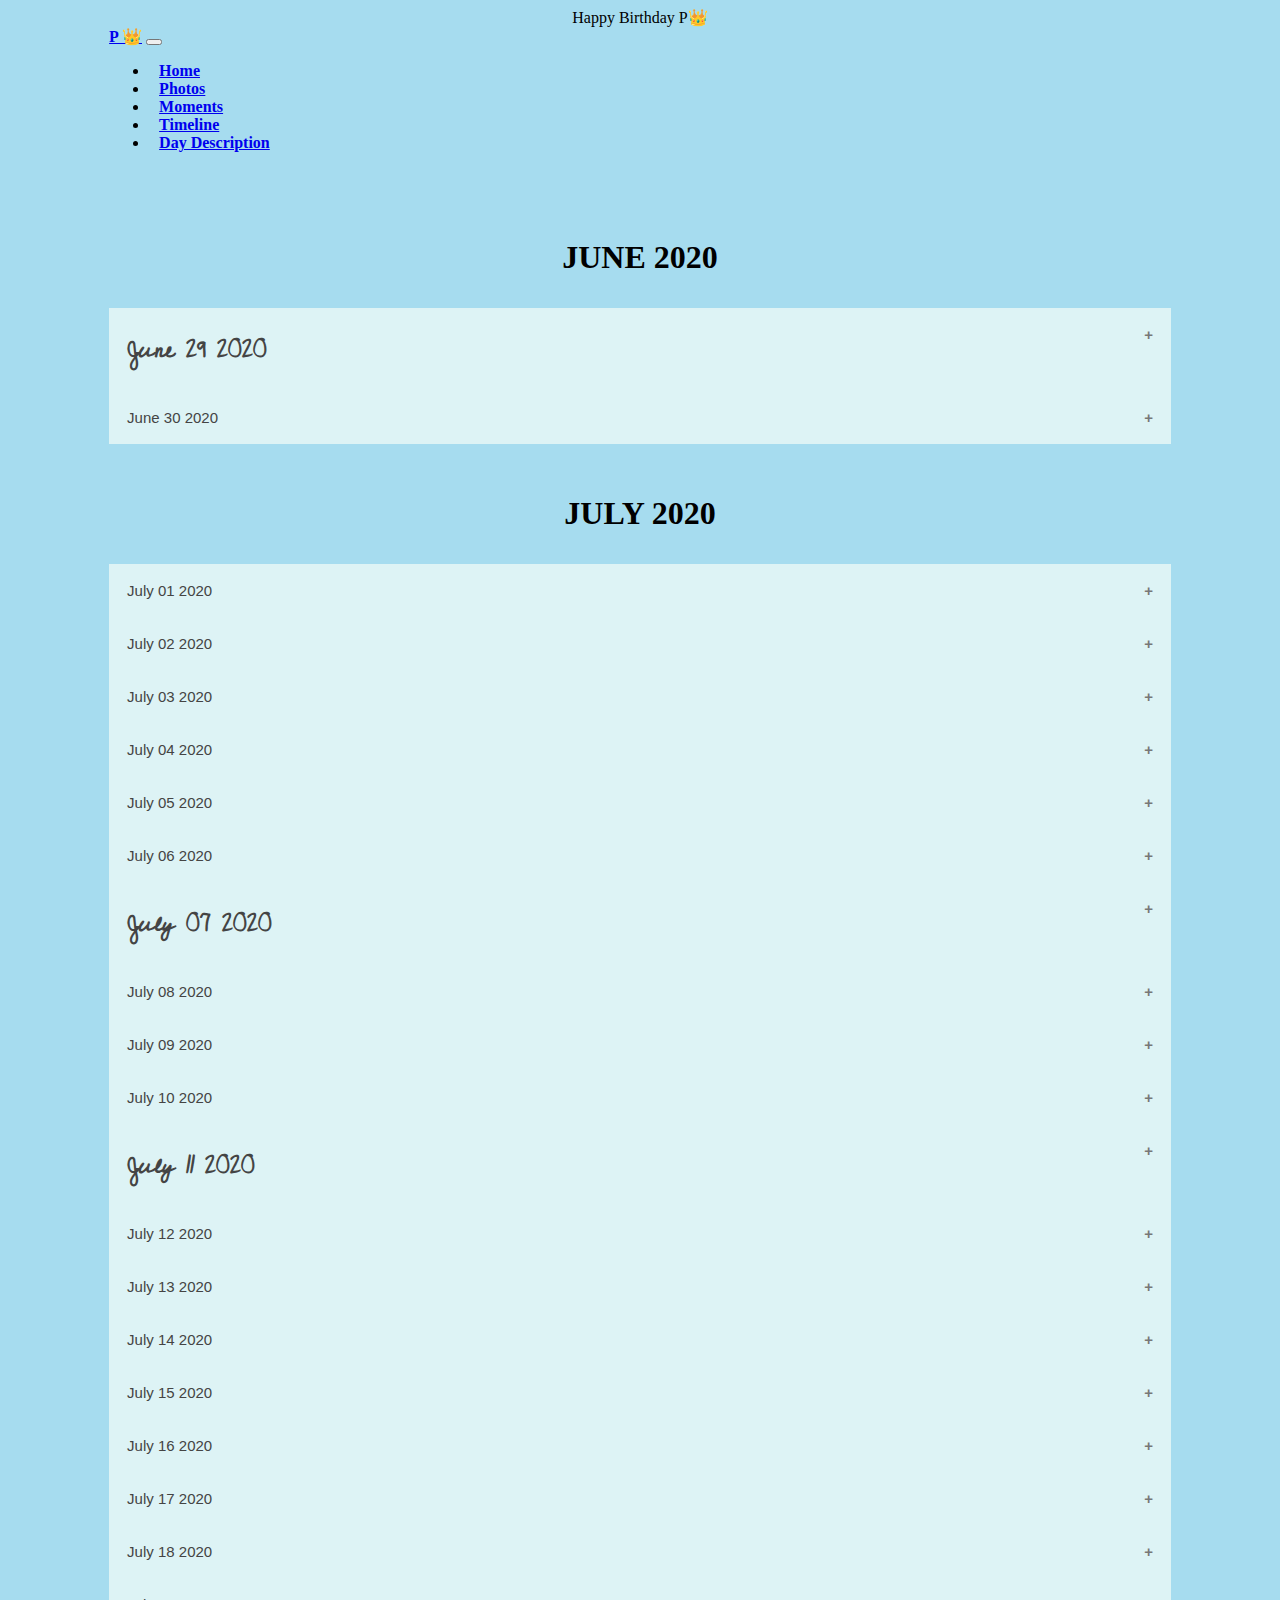
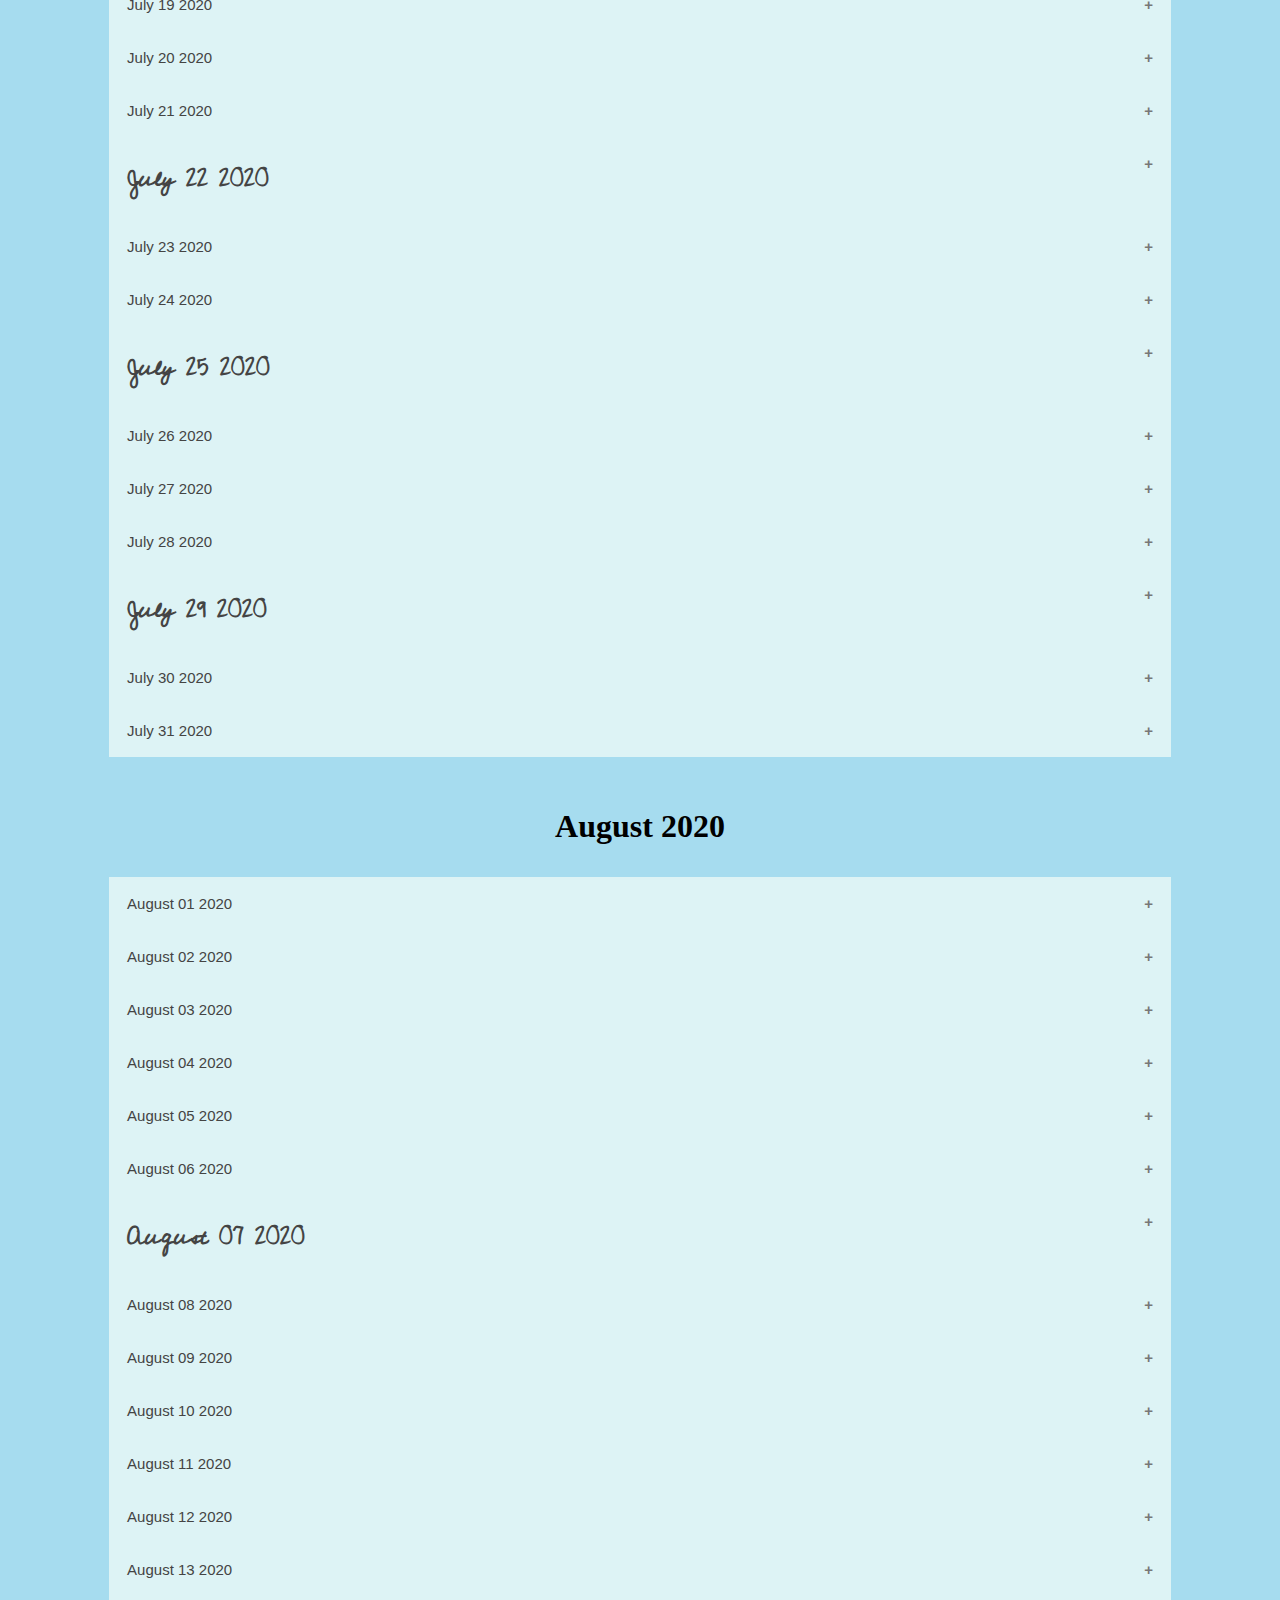
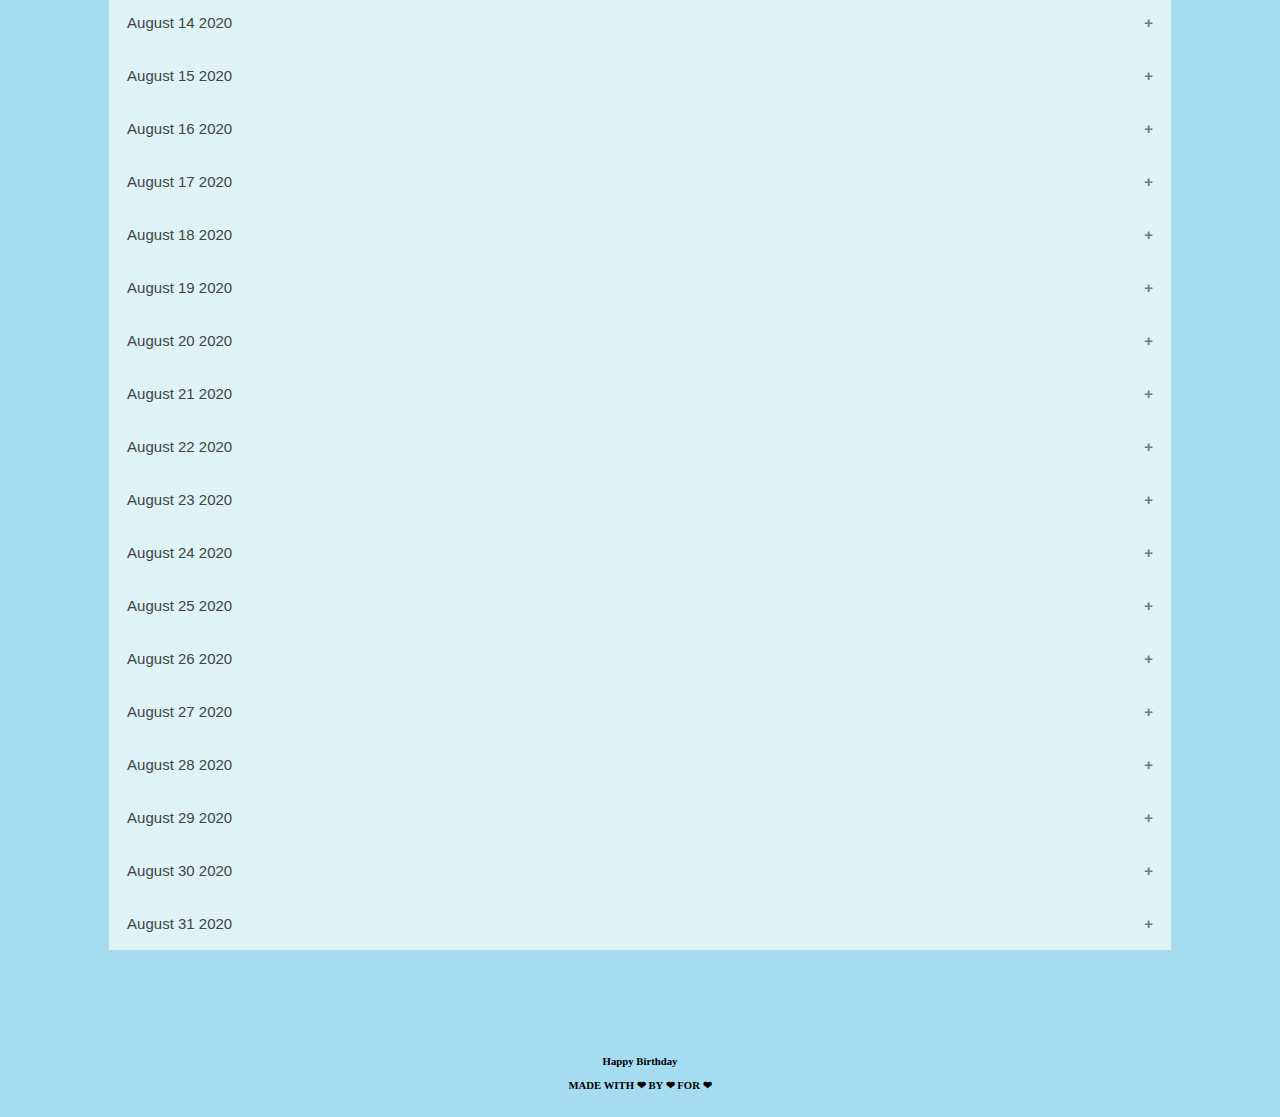
==== daydescription.html @ 0adb75db "v 1.0.8" ====
<!DOCTYPE html>
<html>
<head>
<meta name="viewport" content="width=device-width, initial-scale=1">
<title>Day Description</title>
<!-- ICON -->
<link rel="icon" href="icon.png">
<!-- BOOTSTRAP -->
<link rel="stylesheet" href="https://stackpath.bootstrapcdn.com/bootstrap/4.5.0/css/bootstrap.min.css" integrity="sha384-9aIt2nRpC12Uk9gS9baDl411NQApFmC26EwAOH8WgZl5MYYxFfc+NcPb1dKGj7Sk" crossorigin="anonymous">
<link rel="stylesheet" href="css/stylesfordaydescription.css">
<!-- FONTS -->
<link href="https://fonts.googleapis.com/css2?family=Cedarville+Cursive&display=swap" rel="stylesheet">  
</head>
<body>
  <section id="main">

    <!-- HAPPY BIRTHDAY ALERT MESSAGE -->
    <div class="alert alert-danger" role="alert">
      Happy Birthday P👑
    </div>

    <div class="container-fluid">
      <!-- NAV BAR -->
      <nav class="navbar navbar-expand-lg navbar-light">
        <a class="navbar-brand" href="index.html#slideshowgalleryofimages">P 👑</a>
        <button class="navbar-toggler" type="button" data-toggle="collapse" data-target="#navbarSupportedContent" aria-controls="navbarSupportedContent" aria-expanded="false" aria-label="Toggle navigation">
          <span class="navbar-toggler-icon"></span>
        </button>

        <div class="collapse navbar-collapse" id="navbarSupportedContent">
          <ul class="navbar-nav ml-auto">
            <li class="nav-item">
              <a class="nav-link" href="index.html">Home</a>
            </li>
            <li class="nav-item">
              <a class="nav-link" href="photos.html">Photos</a>
            </li>
            <li class="nav-item">
              <a class="nav-link" href="moments.html">Moments</a>
            </li>
            <li class="nav-item">
              <a class="nav-link" href="timeline.html">Timeline</a>
            </li>
            <li class="nav-item">
              <a class="nav-link" href="daydescription.html">Day Description</a>
            </li>
          </ul>
        </div>
      </nav>
      <h1>JUNE 2020</h1>
      <button class="accordion"><span class="importantdates">June 29 2020</span></button>
<div class="panel">
  <p><span class="nametitle">PRASIDHI:</span>S choose me, finally🙈 we kissed for the first time, real kiss.
I gave him my first hickey and he gave me my first🙈😘</p>
  <p><span class="nametitle">SARANSH:</span>So finally I had my decision😅, I chose P👑 over anything. Nothing from this day is more prior than her happiness💕. The look in her eyes when I said that I'm choosing her😍. She is so amazing, I love her so much😘, She asked for a love bite, I gave her and she gave me my first hickey too🙈.</p>
</div>

<button class="accordion">June 30 2020</button>
<div class="panel">
  <p>S asked me to call his mom dad, as mom dad🙈😘🙈 spoke to each other almost the entire day🙈 super happy but a bit confused😘</p>
</div>
<h1>JULY 2020</h1>

<button class="accordion">July 01 2020</button>
<div class="panel">
  <p>We did vc while him showering for the first time🙈 he was looking so irrestible, we decided to shower together🙈😘
He called my papa as “your dad and scary:(“ </p>
</div>

<button class="accordion">July 02 2020</button>
<div class="panel">
  <p>Finally, met s after 2 long days😓 kissed, hugged, cuddled, went to dominos🙈 fed each other🙈😘 decided to go to oyo in the next meeting. He was following anvesha’s relatives, unfollowed them for me🙈</p>
</div>

<button class="accordion">July 03 2020</button>
<div class="panel">
  <p>Hence proved that we can’t stay a day without meeting each other. Met S🙈 he touched me there for the first time😋 Gave me my 4th hickey. Had issues again, but not giving up at all. I really dont know what to do. I love him🙈❤️</p>
</div>

<button class="accordion">July 04 2020</button>
<div class="panel">
  <p>Can’t do a day without seeing S’s smile🙈 Met him today also🌸 4 Hours, those 4 hours felt like years to me, when I could not speak to him! But, S knows how to calm me down🙈 We kissed🙈 Touched him there for the first time🤤 Met Gudia di💖</p>
</div>

<button class="accordion">July 05 2020</button>
<div class="panel">
  <p>I don’t even feel the need to mention the amount of love and care S shows towards me🙈 We met today also😘 Kissed him 10 times in a row🌸 Got access to his snapchat today :(. I love him💖</p>
</div>

<button class="accordion">July 06 2020</button>
<div class="panel">
  <p>Finally, going to oyo tomorrow🙈 My first oyo with him and his somewhere near 100😂 created S’s insta photography page🙈 Mixed feelings.  😓</p>
</div>

<button class="accordion"><span class="importantdates">July 07 2020</span></button>
<div class="panel">
  <p><span class="nametitle">PRASIDHI:</span>Really don’t know from where to begin, Went to oyo, my first time to oyo, with S. I came 6 fucking times. I can still feel his finger’s sensations over there🙈 We kissed, we cuddled, we almost had sex, we showered together, we laughed, we watched phineas and ferb, we listened to rap, we ate pizza. I don’t think there is anything we are left to do with🙈 Those moments when he held me in his arms, when his fingers were in there, when his tounge was teasing me, when he was sucking, god! I guess I had the best bed experience today. I had all of my firsts with S🙈infact, I gave him a blowjob, which I thought I won’t give it to anyone🙈. Iam so going to miss S when I’ll eat, when I’ll lie down, when I’ll shower😭 The best part about the entire day was, when it rained, and we smoked together🤤 Every moment, every kiss, every cuddle. God, I love him so so so so so much. I wish he feels the same. I wish he never stops loving me. I wish he never leaves me. I wish we have the best memories with each other🙈 We had a very difficult conversation tooo, which still is leaving me breathless. It kills me to remember the one conversation.</p>
  <P><span class="nametitle">SARANSH:</span>Ummmm. 😐
Okay. 😐
Hello guchi muchi puchi poo poo.😂
So it all started when I woke up today with the thought of spending at least 6 hours with her today🥰. That thought while waking up was the starting of the best feelings I was going to have today. We met, I guided her to the hotel, we checked in, we went to the room and boom, there was it the first best kiss we had👄. we kissed so hard and so passionately, her lipstick was all over my face💋. Came back after going home for 5 minutes, and FUCK we started kissing so passionately again🙈. Made snaps, cuddled with clothes on, she unbuttoned me, we started having an amazing kiss and one thing led to another then another and there we were without clothes in a blanket in a chilled room in each other's arm in a hotel😍🙈. I touched her everywhere LIKE EVERYWHERE🙈🤭, I gave her so many love bites, all over her boobs and she gave me hickeys too, a lot of hickeys. I know it was not the first time I've been in bed with someone, but yes this was my FUCKING BEST BED EXPERIENCE EVER🤯. We made love, almost had sex but yeah we controlled thanks to her🤗. There was nothing which we were left to do, we hugged, we kissed, we removed each other clothes, we pushed each other in bed, we showered, we ate, we discussed things, we laughed, we smoked, we saw the rain, we watched phineas and ferb, we listened to muhfaad and krishna, there is like nothing left in my life anymore that I've not done today with her💕, now I'm going to miss her while I do anything😭. I made her laugh, I made her laugh so hard and that feeling of making my princess laugh that was the best I could imagine ever❤️🤩. She came 6 times🙈🤭. She is so great with making those expressions, those moaning voices and when she called my name in between of doing that, FUCK🤐. I had the best blowjob of my life ever, fuck she is so great with everything.🤷🏻‍♂️
P👑 still doubts me😔, I think it's just my love that is lacking somewhere, maybe my love is not enough for her.🥺
I felt bad for just one thing, she paid for everything. She paid for the hotel charges and for the food also, that felt so bad, I'll repay her.😭
THE BEST FUCKING DAY OF MY LIFE.</P>
</div>

<button class="accordion">July 08 2020</button>
<div class="panel">
  <p>Told chahak about me and S today🙈 She also asked me to trust him and give it a shot♥️Met my love today also. Can’t do a second without him✨</p>
</div>

<button class="accordion">July 09 2020</button>
<div class="panel">
  <p>Umm, yes we didn’t meet today😅, we had our first sexting today🙈. He called me jaan for the first time today. We had our first video call shower today🙈 I was so nervous, and he was so comforting😘 Met chahak and showed her the website😋 Fought with sejal😓</p>
</div>

<button class="accordion">July 10 2020</button>
<div class="panel">
  <p>S came to see me,gave me an orgasm in car🙈 got me a barbie phone😋 I did something really bad, super upset about it. But, S loves me a lot and I love him a lot, we will fight through it! Told harshi about S and showed her the website😓</p>
</div>

<button class="accordion"><span class="importantdates">July 11 2020</span></button>
<div class="panel">
  <p><span class="nametitle">PRASIDHI:</span>I have no words, idk where to begin with. Iam speechless and stunned. We met today, me and s🙈 I was super mad at him when we met. We went to malt for coffee, and guess what ? 😂 our coffee date turned into an orgasm date😂🙈 yes we made out in public, yes he gave me an orgasm in malt♥️ I so crave for his fingers rn. I so crave for his touch rn♥️our first ever make out in public🙈♥️ then, when I was dropping S at his place, mom asked me to come in. And In that moment, I got butterflies, i was nervous yet excited. S asked me to come in🙈 I went in, I met S’s aunty, went up🙈 met mom♥️ S’s mom, my mom😘 We sat and we talked and talked and talked. S made so many snaps🙈🙈🙈♥️ Mom made milk rose for me, I felt so good🤤 Then when I said I should leave, she stopped me, she said that wait for a while and that’s when I felt home, I felt wanted. I felt as if iam not a guest here😘 Then papa came, he was, like from what I felt, a bit happy to see me there🙈 I again asked to leave, because S wanted me to leave, and mom again asked me to stay and meet papa🙈♥️papa went, bathed and got ready and came out to meet, fully and beautifully dressed🙈 I was playing sequence with mom, and I wanted her to win so me and mom cheated🙈 papa came and we were getting late so couldn’t play sequence with him. Me and papa spoke about GST. 🤤 
The best part of the entire meet when mom said that she is my mom too 🙈♥️ no one has ever said this to me. No one has ever made me feel so special. No one has</p>
  <p><span class="nametitle">SARANSH:</span>One of the biggest days of my life🤯. No words and emotions are enough to express how the day was😍. One thing I'm sure about is that this was one of the best days of my and P's👑 life. Dammmmm I'm falling in love with her day by day, she's so amazing, and one thing now I'm 10000000% sure about is that her happiness is everything that matters to me.🌍
    So today,</p>
  <p>💟P👑 getting super angry ☑</p>
  <p>💟Made out in a cafe ☑</p>
  <p>💟Making her meet our parents ☑</p>
<p>She came to pick me up from my home, she was super angry with me🤬, my fault, I accept🥺. She was super serious while talking to me but what do I do, I can't stop smiling or laughing when I'm around her🙈, she was so irresistible, she didn't allow me to touch her but as I'm super cute I was touching her again and again🙈😍.
As we are so super great🌶️ we discussed it out and went to have a coffee🥤, saw Malt on the way, and just went there to have a tasty coffee ☕, amazing smoke🚬, and a decent conversation🥰 but ended up with a super amazing snap coffee👻☕, deadly orgasm😈, cigarettes after orgasm🚬 and blushing faces🙈.
P👑 just says one line "I want an orgasm rn" and the next minute my fingers are inside her always🙈. We made out in public🙈, one of my fantasy to make out in a public restroom ☑, We went in the washroom and then there we were my fingers inside her and my dick in her mouth🙈. When we were finished doing it the expressions on her face were deadly😳.
  We went back and this was the first time we talked about our kids 🙈
We had soda from my favorite soda shop, went to Bhai Bhai, laughed a lot.
She was dropping me back to my house, mumma was standing in the balcony, I asked her to come out of the car and say Hi to mom🙂, mumma asked her to come upstairs, she said no but I don't know what happened to me, what did I feel, I asked her to come upstairs😚. She agreed. I was taking her, she met chachi, Ashu di smiled, and she waved Hi to Avi. And there was the moment two favorite people of my life❤️, they met each other. P sat with my mom, talked a lot I was super crazy🤯. Mumma went in kitchen to make milkrose for all of us, I showed her my room at that time, took her to my room and kissed her there😘, my first kiss with her In my room.
Showed her the washroom, and kissed her there also👨‍❤️‍💋‍👨, She came out and we again started talking, I was so happy at that moment, I saw my two favorites talking to each other🙈❤️, Mumma was laughing, P 👑 was happy made so many snaps, I was waiting for papa to come so that P👑 can meet papa too. Mumma herself called that she is P's mumma too. We started to play a game of sequence, I wanted her to win so I gave her a double eyed jack but she cheated and made mumma win🙈, God Iloveher💋. Papa came, papa was so happy to see her and the smile on P's face seeing dad was so super amazing I wish I captured that😣. Papa was dressing up to meet her, he came out and we all sat together. Me, mumma, papa, P👑 basically my family was there, I so felt like home🏘️.
Papa and P👑 talked about GST and I see my dad and his daughter-in-law discussing about things🙈.
Everyone at my home liked P👑, and at last as everything that matters to me is also checked today, MAKING P👑 HAPPY ☑</p>
</div>

<button class="accordion">July 12 2020</button>
<div class="panel">
  <p>Today’s evening was super unexpected. Was at bhua’s place for stay, saloni called, met her. Madhav asked to pick him up from pink square, and I decided to make S meet saloni and madhav🙈 We met, S me saloni and madhav🙈 It was so amazing🙈🙈 S was making snaps, and that made me feel so good🙈 S said I love you ,kissed me and held my hand infront of them🤤 I love him so so so so much♥ S met my family member for the first time today🙈♥️</p>
</div>

<button class="accordion">July 13 2020</button>
<div class="panel">
  <p>Okay, so a day without meeting S, definitely a weird day. We fought in the morning and sorted thing out till afternoon😂🙈 Did our 3rd sexting today😅 Went to office. Confused, Angry, Upset, super super mixed feelings😓</p>
</div>

<button class="accordion">July 14 2020</button>
<div class="panel">
  <p>Yet another day of not meeting S. didn’t know that it will be this difficult! Maybe it’s my overthinking or my insecurity that is taking over me and me and S are having arguments almost daily. I so wish these arguements stop, not even a single day has been there where we haven’t argued. I hope S isn’t having any thoughts because of these arguments. I don’t want to loose him. I don’t want to do anything stupid and make him leave me. I don’t want him to give up, guess he is already doing it. 😭</p>
</div>

<button class="accordion">July 15 2020</button>
<div class="panel">
  <p>Trying to get okay with the fact of not meeting S. 3 days and the only face I have seen of his is on vc🥺 I miss his touch🥺 I miss him so much😐We finally got the red heart🙈 I finally got my red heart back with my love♥️ I love S so so so much💫 He is never giving up on me🥺</p>
</div>

<button class="accordion">July 16 2020</button>
<div class="panel">
  <p>4th day without meeting S,  guess it’s going pretty well ? 
This week has made me realise one thing that LDR is not going to be easy. A lot, and ALOT of compromises and efforts would be required. A lot of Paitence. But🙈💖 all of it is worth it. It’s for me and S. I love him and he loves me🌸  We are never giving up. Never leaving💋</p>
</div>

<button class="accordion">July 17 2020</button>
<div class="panel">
  <p>Not a single arguement since morning, S has been super attentive towards me the entire day😋❤️S spoke to papa about us🙈 And their conversation😍Have a green signal from him. Iam so happy Papa likes me💫Was super duper super excited to meet S tomorrow. Daydreaming of what’s gonna happen when we meet tomorrow😋And then, suddenly me and S aren’t meeting tomorrow. He is helpless, iam helpless. Guess it’s destiny playing its role🥺 Another week of not meeting S😭 Just the thought makes me upset. Don’t know how this is gonna affect my behaviour🤦🏻‍♀️</p>
</div>

<button class="accordion">July 18 2020</button>
<div class="panel">
  <p>After waiting for 5 long days, I finally met S🙈 I can’t even explain the feeling I had when I saw S. The smile on his face, the feel of his touch. Holding S’s hands, hugging S💕 Fuck, I can’t even explain how I felt. I got S 19 days to go present♥️ S loved it😋We went to malt and he gave me my second orgasm there🙈 First one was in the car❤️ Iam so so so so happy that we met, though it was for a short while, but we mer💕 I love him so so so much♥️ My heart My life My S💕</p>
</div>

<button class="accordion">July 19 2020</button>
<div class="panel">
  <p>Met S again🙈 No orgasms, but only cuddles and kisses💕 I guess meeting him 2 days straight has given me the power to survive yet another week without meeting My Love🤤We did VC while showering today😋I love S♥️</p>
</div>

<button class="accordion">July 20 2020</button>
<div class="panel">
  <p>Monday, Met S today again😍 Completely unexpected meeting😅S told me he is upset and I just wanted to comfort him and so I went to see him🙈 S gave me an orgasm in car😋  No matter how much we try, nothing can compare to the comfort we give each other♥️</p>
</div>

<button class="accordion">July 21 2020</button>
<div class="panel">
  <p>It’s been exactly 23 days since me and S has been together💕and exactly 4 months and 3 days since I have known S💫It doesnt even feel that I have known him just for 4 months. Iam so so so happy, me and S are having literally very less or no arguments🙈 Hard times are actually followed by good times💕S has been making profit in trading and that is making more than happy💕😋The message he wrote for me last night was super amazing♥️ I really dont know how I will be able to repay him💕</p>
</div>

<button class="accordion"><span class="importantdates">July 22 2020</span></button>
<div class="panel">
  <p><span class="nametitle">PRASIDHI:</span>One of the best and worst day of my life🥺 My parents and S’s parents met each other😋 I so wanted them to meet but not like this😔S met with an accident and when S called and said, i was so so so scared. When I saw S,I was so relieved that nothing major has happened💫S came to my house for the first time🙈 S’s parents met my mom🙈 The conversations, all that my mom said, S’s parents said🙈 Everything was super cute and super amazing, I felt so so so good. But iam upset too, S is in pain and iam not with him to comfort him🥺I don’t know when iam going to see my S again🥺</p>
  <p><span class="nametitle">SARANSH:</span>It was 4 PM and we agreed to meet👩‍❤️‍👨, I told her I'll be there. I was there to see her after days okay not days 🤭, she was wearing suit, she looked pretty😍. We dedicated songs to each other, I dedicated "You and I" she dedicated "PerfectTwo", we looked in each other's eyes🙈 listening to the songs and holding hands🙌, which is inexplicable. We hugged🤗, we kissed😘, we cuddled🥰. We were returning back I said see you super super super super super soon", she replied, "bol toh aise raha hai jaise shaam ko hi vaapis milega"🤩 and her words came true. I met her again after 20 mins in the worst way possible😣. I met with an accident, a bad accident, the worst I had ever😰. Called her, she came just in 5 mins😬. The expression that worried face of her, I wish nothing ever happens again so she looks that worried again😔. She helped me to stand up, she held my hand in public and took me to the hospital🏥. Mumma was also coming with the driver behind her, we reached the hospital "Shah Hospital" and that was the first time I met mumma🙈. She came to me asked me "beta kaise ho". We went in I never saw my P worried so much and wish I never see her again like this😳. While the nurse was dressing my wounds she was moving here and there for me🥺, My mom called and she talked to her, she comforted her and that was the first time my mom and her mom talked to each other💕. Papa called, again P talked to him. The nurse was dressing my wound P came and pulled down my T-shirt and said "Only I have the right to see you without clothes no-one else"😍🙈. P held my hand in front of mumma and took me to the car, it was decided that we are going to P's house. For the first time, I was going to P's house, my house which was my dream but not like this😞. We went in. That feeling of being seated in her car and moving in her house. She held my hand in her house and helped me in walking to her door, Raghav opened the door. For the first time, I saw her house, my house 🏠. She took me to the room helped me lying on the bed, Raghav came we talked, and finally, Gudia Di came. Me, P, Mumma, Raghav and Gudia di, we all were there😍. Mumma got Haldi vaala doodh for me. We had so much fun. There was a moment when it was just me, P and Gudia Di in the room, we laughed a lot😁. It was a dream come true. my parents reached, they came in P brought them in. FUCK❤️🥰, my family, her family everyone was together. They were talking. both of my mumma cried, Gudia di cried, papa cried, P controlled her tears, thank god👐. It was Me, Papa, Mumma, Avi, P, Gudia Di and Mummy in the room just papa was missing☹️. P took snaps. I wish could have stayed there for more time. Then we were going back and that time mumma said this "Jaise twinkle hai mere liye vaise hi ye bhi bacha hi hai hamara"🙈😍🙈. I just realized that me and P are moving ahead, we are taking steps further in our life. And it's not just us destiny is helping us, universe is helping us❤️. We both are so happy, our families are happy, I wish it stays this way only. 🦚

I love P more than anything💕 and all she has done for me I'll never be able to repay her for that😔. One of the worst day and best day, but let's see good in everything OUR FAMILIES MET❤️, WE ARE TOGETHER❤️ AND MOVING FORWARD❤️.</p>
</div>

<button class="accordion">July 23 2020</button>
<div class="panel">
  <p>Super weird day😓 My office  schedule is killing and iam unable to give time to more important things💕 Iam not with S to comfort him when he needs me the most rn🥺I was not there with gudia di when she needed me the most🥺It is becoming difficult for me😓I love S so much, and the thought of losing him kills me🤭But I know that me and S are super strong and we are sticking to each other💕 I will now try to balance everything and will make time for the people I love♥️ I wish S never leave’s me💫 My love My life My S♥️</p>
</div>

<button class="accordion">July 24 2020</button>
<div class="panel">
  <p>Normal day😅Could have met S for an entire day but My S is too smart😂 Went on dinner with gudia di and jiju, missed S🥺 Me and S had super deep conversations today💕Felt good while talking🤤S wrote a super amazing DD for 22nd july🙈💕🙈 I love S❤️💋</p>
</div>

<button class="accordion"><span class="importantdates">July 25 2020</span></button>
<div class="panel">
  <p><span class="nametitle">PRASIDHI:</span>I met S after his accident today, even though S told me that he could walk and he was in less pain as compared, but I could savour the relief only I saw S with my own eyes. I was sick worried and after seeing him I felt somuch better🙈 We went to smoke for a while as we couldn’t go to home at that point of time😋Finally, we went to his place and I met mom dad for the second time😍 Till last night I was worried how things would be at his place or how would mom dad take me coming to his place😓 But it was all so so so so good💕It actually seemed as if mom dad are accepting me as S’s friend. Iam fine with being accepted as S’s friend, what matters is acceptance😋The only topic we 3 had in common was S and S’s leg pulling, and that is what we were doing🌈But I crossed a bit of line and I know that was wrong🥺I shouldn’t have done it🥺I was just trying to get more comfortable with mom and dad, but it turned out to be bad for S🤭Iam feeling so bad, cannnot even explain😓I really wish s forgives me 🥺 I wanted to kiss S in his room, but we couldn’t even though he was giving me surprise presses🙈🙈 I felt so turned on everytime he touched me😋It was so difficult to keep a straight face everytime S pretended you lick over there🙈 and S’s line”vapas tere sath nanga hona hai” Fuck that line🤤 I so cant wait to get in bed with him again😋😋I was about to leave and dad proposed to have dinner and I felt so so so so good💋 Mom made aloo parantha for us and I swear, i dont remember having such yummy food last💕 And then me and S had dinner together for the first time🤤It was our FIRST💕 S fed me with his hands and I fed him with mine. We kissed each other twice or thrice but with all precations🙈My favourite moment for the day was having dinner with S🤤 Fuck I felt so so so good💕💕 Iam feeling bad about what I did. I didn’t want to upset S even for a second and I did something super selfish. Just because I wanted to get comf with dad, I created a problem for S🥺🥺 I HOPE S FORGIVES ME🥺 I dont want this to come between me and s🥺 I feel as if my repeated stupidities would drift S apart from me🥺When I was leaving for home, papa asked me to drive safely and that’s when I felt home💕 That’s when I felt like family💕 I have met everyone in S’s family and now I want S to meet my entire family as soon as possible🤤We smoked and I dropped S back to home🙈 S removed the remaining of his dressings today😓 It kills me to know that iam not with him when I should be with him. It kills me to know that iam unable to comfort him🥺 I love S so so so so so much. I don’t want anything to get between me and S🥺 
My love my life my s💕</p>
  <p><span class="nametitle">SARANSH:</span>So finally🤩 I met P after my accident, I was very much worried about the thought that how am I going to meet her because my parents won't allow me to go outside😟. So there is a better way, the best way, to make her come to my house😍. I was really scared of how things will turn out between me, P mom and dad. I told P day before yesterday to come and be there at my place for 1-1:30 hours because after that it would be awkward☹️. She came but somethings happened at my house because of which I had to go downstairs and go out with her😅. We smoked as always and talked for a while. P was taking care of me like a mom🤭. We kissed also as usual💏. She gave me 12 days to go surprise, it was chips, nachos, kurkure, and chocolate🤤. It was around 6:30 I called Mumma to ask that can I bring Prasidhi, she said YESSS😍🥰. I and P were going to my house, our house. She is coming to the house for the second time, I was worried and happy also. I was worried would it be awkward for all of us to just sit around with silence around us and I was happy with the fact that she's coming to her own house again🙈🏘️. She came to the house, she met Chachi and we went upstairs. We were planning to go to the terrace but couldn't😕🥺. Mumma and avi came, we all sat together and talked about me, basically, they were doing my leg-pulling🤦. Mumma went in the kitchen to get snacks and ghevar, and meanwhile, I was teasing P by showing her my dick🤭. I was doing naughty actions to tease P. Dad came in a while and then we all were together🥳. Me, P, Mumma my family, her family. We all were talking, P said some things, I didn't like them, I think she crossed her limits☹️. I wish she never does that again ever or at least see where are we before doing such things😭. She was leaving as she was getting late but then papa proposed the idea to stay and have dinner😍. She talked to mumma (her mumma) and she agreed to have dinner. Chacha came and she met chacha then😚. Papa said to chacha that my friend is here let's go downstairs It was me, P and mumma upstairs, mumma was in kitchen and P was talking on call moving here and there, while she was in my room I followed her and pressed her boobs there🍑🙈. When she came to the kitchen I squeezed her ass🙈🍑 in front of mumma. There was a moment when P and mumma were standing in the kitchen and I just loved that moment. I made so many snaps of all the moments👻. Mumma served us dinner and we had it, mumma was cooking and meanwhile I kissed her💋 in between. We fed each other with our hands. THAT WAS P's FIRST DINNER AT MY HOUSE. I LOVED IT❤️. It was late and she had to leave. She talked to mumma for a while and she was going I came to drop her downstairs, she said bye to papa, chacha, chachi, ashu di and avi. We went for a cigarette🚬 and I've never seen her this much happy. That look on her face, that happiness, that smile, I LOVE THAT. 
I wish I keep P happy for the entire life, I wish she never leaves me, I wish I never do something stupid to lose a gem like her.💎🖤</p>
</div>

<button class="accordion">July 26 2020</button>
<div class="panel">
  <p>Highlight of the day is that I met Ashu di and and avi🙈 I was missing S 🥺I so so so wish that I could meet him🥺We 3 had such amazing conversation🤤Ashu di told me about her bf😅I gave S a 10days to go surprise🙈 I wish i was physically present there to see S’s reaction😌Even thought his reaction was not how I thought it would be, but I just want him to be happy💕 I love S alot💕</p>
</div>

<button class="accordion">July 27 2020</button>
<div class="panel">
  <p>Iam super duper excited for giving S his surprises🙈 They are not anything major but I so so so wish that S likes them😋Had a troublesome day today, S was also not feeling good🥺 But me and S are stronger than this and we both will fight all the situations that come our way💕 S told prachi di about me 🙈♥️I love you S. you are my love ♥️</p>
</div>

<button class="accordion">July 28 2020</button>
<div class="panel">
  <p>Exactly a month before, on this date, I was in a condition which I can’t put into words and today Iam again in a condition which I can’t explain in words🙈The reason why Iam so happy today Is My SARANSH. My love. Iam so so so happy today. Tomorrow we will complete a month together💕I have never felt this way. I have never felt so sure about my future. I never say this to S but iam more than sure about him and me💟 Missed S a little extra today💕 When I told chahak that we don’t meet much now did hit me🤐 But it’s okay, we will be together forever 💖</p>
</div>

<button class="accordion"><span class="importantdates">July 29 2020</span></button>
<div class="panel">
  <p><span class="nametitle">PRASIDHI:</span>I really have no idea from where to begin🙈29/07/20. I fucking can never forget this day. Today was hysterical. Today was amazing. Today was incredible. 3 Major things happened today😋 It’s my and S’s 1 month anniv. S met harshi for the first time. S gave me the best, like THE BEST ORGASM🤤 We decided to meet at socialite, even though S is super cautious about public places, we couldn’t keep our hands off each other🙈 We clicked so many pictures there. Me and S has hookah together for the first time today. Exactly a month back, I was about to loose S and today, we both can’t even think of A millisecond without each other🙈 We met harshi and then found a spot to makeout🤤 I swear, iam blessed to finally have found a spot where we both can makeout without being disturbed🙈 We started by kissing, even though I prepared myself that no orgasm today, but when S touches me, Iam UNABLE to control myself. And the moment when his tounge went there, fuck fuck fuck. That moment when his tounge was there. Shit🤤🤤🤤🤤🤤 I swear I felt as if iam in heaven. S has no idea what his tounge does to me🤭and after me being satisfied, I started sucking S’s dick🍆 Shit it was huge, fuck it was tasty🤤 I can still feel his taste in my mouth🤤 I gave him a deep throat and that, that made him super super super satisfied😋 Iam so happy that iam able to make S feel good with me🤤 And he finally came, he had an orgasm in car. He had an orgasm because of my BJ and HJ.🤤 We smoked. I wanted one more but S denied. I said that I would come over you and kiss you, and when I did that🤤 Fuck🍆 I could feel his ercetion. I could feel his huge dick rubbing me. And in that moment, I wanted to have sex with S💕 He then gave me an orgasm and I gave him one more. Fuck, we both came twice, and that too in a break of max 10 miniutes😋 We kissed and smoked again💋Today was superb. Today was something I can never feel again or experience again🤤 Iam so so so so in love with S, iam so blessed to have S in my life💕 Iam so happy that he is with me💕 I hope he loves me the same, I hope he feels the same💕 I love you S. be mine always🤤</p>
  <p><span class="nametitle">SARANSH:</span>29/07/2020 🙈
I and P completed one month together❤️. Many people around P including P were in doubt that would I stick with her for even a week🤔 and here we are completing and celebrating our one month together and many more to come yet😎. So today it was an amazing day. The highlight of the day was the best orgasms ever until now🙈🍑. We didn't have sex but still what we had today was so so so so amazing that it can't be explained🙈. So we finally decided to have Hookah finally💨. We met at socialite, it was tough reaching there but we had to meet☹️, it was a must and thank god we met because we had the best orgasms🤤. We met at socialite, we ordered a Hookah her favorite "Rasna-Royal Gold". We also ordered a coffee and nachos. We talked👫, we did some PDA💏, we teased each other🙈, we clicked so many photos📸 and made so many snaps👻. It was raining there and that was so beautiful🌧️. We were leaving and clicked so many photographs there, we kissed in the lift and clicked photos in there also📸. She was dropping me home but as always we can't get enough of each other and are always willing to stay more with each other🤭. We were on our way to my home, and on the way, we were crossing P's bhua's house, she asked me "Do you want to meet Harshi ?", I thought I was ready but I was shit scared to meet her as I'm always. Harshi came and three of us smoked🚬. Harshi's boyfriend came to pick her up, I and P were looking for a spot to kiss each other we were roaming here and there and finally reached a place, a super amazing place with no houses around and a perfect place for makeout💋🙈. We parked our car and started to kiss each other, and as always our kiss ended up in an orgasm🤤. But this time this orgasm was very different, it was the best orgasm I ever had and the best P ever had. I gave her an orgasm👌👈💦 and I was so turned on that I needed an orgasm at that point🍌💦. I pulled down my pants and asked her to give me a BJ🍆. FUCK, she knows very well how to satisfy me🙈🤤, she started giving me deep throat🍆. FUCK. The best feeling I ever had, she was giving me a super amazing BJ with deep throat and also a HJ at last, I ejaculated at last in the car itself on tissues🍆✊💦. She said she wants to come over me, she came over me we started making out again, She was rubbing her vagina on my dick, she was super turned on. I wish I could fuck her🤤. She went back to her seat but we were not done yet, we repeated all of this and gave each other one more orgasm. FUCK, THOSE ORGASMS WERE AMAZING🙈🤤🍆💦👌👈💦. I and P are going so well, I am so happy with her, I wish nothing separates her and this goes on forever between us. I wish we are always this much strong. I love you P and will do always.❤️🖤😍💋</p>
</div>

<button class="accordion">July 30 2020</button>
<div class="panel">
  <p>Super busy day🤭 I was busy with gudia di and S was busy with house work! S started trading without discussing it with me. And S’s reasons were that he was scared. Am I not able to make him feel comfortable with me🥺 We both we’re missing each other the entire day and we’re super excited to talk to each other at night. I may have overreacted a bit on small small things🥺 We had a really really bad conversation tonight🥺 For the first time I felt that maybe S is falling out of love from me🥺 I wish everything gets sorted! </p>
</div>

<button class="accordion">July 31 2020</button>
<div class="panel">
  <p>Eshaaa’s birthday today. Went to her house to have an amazing day and got a big shock! Couldn’t speak to S the entire day today also🥺 I feel as if iam not able to make people around me comf enough to share stuff with me🥺 S had a troublesome day today! I so wish that it all goes away🥺 It’s S’s birthday week and I want to make it the most special week of his life💕 I love you S</p>
</div>
      
<h1>August 2020</h1>

<button class="accordion">August 01 2020</button>
<div class="panel">
  <p>Missed S the entire day🥺 He was stuck in something super important🥺 Gave S his first pre birthday surprise! They were open when letters and his face wash🙈Went to malt but didn’t do anything😋 S was looking super tired today🥺 Iam taking him for a pedicure with me soon💕 I pressed his foot for the first time today♥️</p>
</div>

<button class="accordion">August 02 2020</button>
<div class="panel">
  <p>I gave S his 4 Days to go birthday suprise🙈 Even though the bag said 6 Days to go 😂 I gave him boxers spinner and cards💋 I loved his reaction😍 We played a couple quiz in which his score was more than me🙈 I was super stressed about something since morning but S knows how to calm me down💕 Didn’t tell him though, S was looking super cute today💕</p>
</div>

<button class="accordion">August 03 2020</button>
<div class="panel">
  <p>It’s S’s birthday in 3 Days🙈 Iam so so so excited! Gave S the questionnaire and a t-shirt🙈 I have given him half of the surprises and still some are left! I literally can’t wait for 7th August😘 From tomorrow, S’s online classes are going to start and it’s gonna be tough🥺 9-3, fuck🥺🥺 But this was going to happen someday and we both are super strong and we will go through it. Not talking to S not meeting S is going to be difficult🥺 But this is how relationships work💕 Fingers crossed😋 Let’s see what will happen💕</p>
</div>

<button class="accordion">August 04 2020</button>
<div class="panel">
  <p>Just 2 days left for S’s birthday and iam super duper excited to see S’s reaction to when I finally give him THE SIRPRISE🙈 We might not meet tomorrow, but on rakhi also we felt so but we met😋We had the most craziest sex talk today🙈Fuck it was so so so amazing🤤 I so want to meet S tomorrow and give him his 2 days to go suprise🥺S is super tensed about some stuff and I really want to solve his problem🥺I can’t see S like this🥺 I so wish all S’s problems gets solved🥺worried about the fact that I can’t give him the one thing which he needs🤭But I feel we both will overcome this😋 I love you S💕</p>
</div>

<button class="accordion">August 05 2020</button>
<div class="panel">
  <p>Had a weird conversation with S last night and decided to give him a day to himself today🤭Missed him so so so much the entire day and then met him🤤Cleared stuff out with S♥️No orgasms no kisses, only talks and cuddles🙈Applied mehendi today and got S’s initial written on my hand🙈 Can’t wait time get his entire name written on my hand♥️Love you S💕</p>
</div>

<button class="accordion">August 06 2020</button>
<div class="panel">
  <p>Just one day to go, and then it’s my baby’s birthday🙈 Iam so super excited and worried that how will he react to the suprise. Will he like it or not🥺I gave him his last pre birthday surprise today🙈 It was an underwear and reasons why I love him🙈And what followed it was super amazing🙈S was fingering me and and was making me imagine his dick instead of his finger🍆Fuck it was amazing🙈I was so fucking turned on🙈S gave me an orgasm with a stranger right beside is🙈Another first for us♥️</p>
</div>

<button class="accordion"><span class="importantdates">August 07 2020</span></button>
<div class="panel">
  <p><span class="nametitle">PRASIDHI:</span> Yayayayaayayayayayay, It was with my wish that S’s birthday started🙈I gave him the video and he loved it😍Woke up at 8 and started wondering what all I have to do for decorating the room🙈I was getting super restless! I just couldn’t wait to decorate everything and then take S with me to the room😋I tried baking a cake and as usual, it burned🤭Finally, the time came and I left my house to decorate the room for my baby♥️Went there and did all the decorations! Got ready🙈 Had to look good for my baby🤤Hope he liked it🙈Picked S and took him to the room🙈And his expressions said it all. Those expressions are all over my mind🙈Me baby avi and Ashu di sat talked drank and smoked! Crossed a line again🥺Iam feeling so bad about it! I hope S forgives me for that🥺Iam making mistakes, major mistakes and S is always forgiving me and accepting me 🙈Finally we both were alone in the room🙈 We didn’t even wasted a single second and got on bed. He started kissing me and fingering me🍆He tore my underwear😏We were wearing clothes and I wasn’t liking it🤨We removed them, and then resumed our making out session🙈 I wanted to have sex with S that day! I wanted to gift him my virginity because he asked for it🙈We were in the middle of the making out session and then I don’t know from where, I asked S whether he wants to have sex with me🙈He asked that whether I wanted to and I didn’t know what to say. But my S🙈 He always knows what to say,  how to comfort me. He always knows how to calm me down. He was so comforting with his words. He said that it’s okay if I denied it. He said that he wants to spend his life with me and it didn’t matter whether we have sex now or not🙈 God those lines🙈 They were so damm amazing and comforting🤤 And those lines, those comforts, they made me sure that yes, I want to have sex with him. I want to lose my virginity with no one but S🙈 And I agreed 🤤 S always carries a condom and so he had one🙈 He put it on, and he started putting it in. it was fucking painful, I literally felt as if all my bones are cracking at the same time🥺🥺🥺 Shit I can’t even forget the pain I had when he tried to get in me🥺 It was so painful and I swear in that moment I wanted to kick S 🙈😂 But my S always knows how to comfort me🙈 He asked me to hug him, hold him and he said that “your love is here” shit I felt so good🙈 He was then finally inside me🤤 S started going in and out of me🍆 It was painful in the beginning but after a while it was more of pleasure🤤 WE FINALLY HAD SEX. ME AND S HAD SEX. MY FIRST WAS WITH S🍆 I CANT EVEN KEEP THOSE MEMORIES OUT OF MY MIND EVEN FOR A SECOND🙈 IN OUT IN OUT IN OUT🙈Then the session ended and we both were super exhausted. We were cuddling and what came next gave me not just butterflies but the entire fucking ZOO inside me🙈 S said that while he was fucking me he felt as if he is fucking me as his wife🙈I had mehendi in my palms and that is what made S feel so🙈 He felt that as if it was our first night🙈Shit those lines, they felt so good 😍 THEY FELT SO FUCKING GOOD TO ME♥️I FELT COMPLETE IN THAT MOMENT I FELT AS IF I HAVE FOUND MY HEAVEN🙈S seriously knows what to say when😋We we’re cuddling and talking but as usual😋 We both can’t keep hands off each other🙈We had sex 4 FUCKING TIMES. LIKE 4 TIMES🤤🙈GOD HIS PENIS IS ACTUALLY ENORMOUS🙈 There was a moment when I said that it isn’t inside me and everytime I said that, S gave me a push, with such large force that I literally cried out with pleasure 🙈 The look in his eyes, the wildness in his eyes🤤 Shit 🤤 The way he was looking at me, the way he was saying stuff🤤 Fuck I loved it♥️ I never really thought that I would have such an amazing bed experience with anyone but S knows how to WOW me 🤤 We has sex without condom🙈 I wanted to be my first one without condom and it was without condom🙈 The cuddles and the talks that we had, they were so so so so amazing and comforting😋 We then clicked some pictures and went back home🙈 One thing I can surely say is that I LOVE S IN BED♥️I LOVE HOW HE GETS NAUGHTY AND WILD AND THEN CUTE AND COMFORTING😘 The day was amazing, the sex was amazing and S is amazing♥️ I really feel so bad about crossing the line🥺 I so wish S forgives me🥺 I shouldn’t have done it🥺 It’s wrong🥺 Idk why I take everything so lightly🥺I don’t want anything to come between me and S🥺 I hope S liked everything that I did for him♥️ S hadn’t had an amazing birthday till yet and I wanted him to feel the best on his birthday♥️ I tried my level best to make it special for him and I so wish that I have accomplished what I wanted to🙈I love you S♥️ Always stay same my love♥️ Write your side of day description so that even I can know how you feel♥️🤤</p>
  <p><span class="nametitle">SARANSH:</span> So finally the day came😍 it was my birthday, 07 August 2020. My first birthday with P 👑, I already knew it is going to be amazing🙈. She has been gifting me gifts from the last 6 days😍🔥 all in the form of a countdown🖤. I've never felt so special and that too from six days before my birthday😍🙈. So about my birthday, at 12 she was the first one to wish me, so obvious😅. She was on the conference call when others were wishing me🤤. After I was done taking most of the calls she gave me the first surprise, a video🎦. This was the first time anyone made a video for me a video so amazing😍🙈. The video started with her thoughts and then a slideshow of my photos and after that, it was Bhayia, P, Tharki Log, Sonali, Arushi Di wishing me in that, The video was so amazing I loved it😍  I watched it twice or thrice repeatedly💕. Some more wishes were there she was either on vc or on the conference call with me💟. She wished me and we slept😴. I woke up early, it was my day and I was so excited for all she was planning🤩🥳. I was ready by 10 and all of the family came upstairs. Avi made a cake for me🎂, I did cut the cake and we had fun, mumma made aloo pakoda as breakfast🤤. I got ready after that, I wore formals hoping that P would like me in those😍. Booked a cab and went to meet her, I was a bit late just 10 mins, not my fault, I was ready on time🥺😔. She came there, she was wearing a dress, one-piece she was looking so hot and sexy😈, Oh fuck she looks like a PRINCESS 👸. We purchased a box of cigarettes and went to my surprise. She drove me to a place, a resort-type something where she had already booked a room. One more surprise, She asked Avi and Ashu Di also to come there for a surprise, she invited Tharki Log also but they didn't come😐😔. We entered the room and there was my surprise, a room so beautifully decorated, I loved it😍💕🙈. There were red and black balloons, and there were HAPPY BIRTHDAy balloons also on the wall🎈, there were some frills, The room was looking so beautiful but not more than my P 👑. She arranged a cake 🍰 and I was cutting a cake while she was making my snap👻. We all drank some alcohol🥃, smoked some cigarettes🚬, and were having fun, We were talking about my relationship with Pri and Ashu Di was telling how immature I behaved in that relationship. In addition to this P did something😢. I've warned her before also to not cross the line again but don't know what is wrong with her she crossed her line today again😭😐 and that too after a warning. A few moments later Avi and Ashu Di left from there and it was just me and P in the room🙈😈. We can't resist each other for more than a second, I jumped on P and we started making out. We were kissing so passionately💋, and I was touching her again and again here and there. While I was kissing her badly I was fingering her as well👌👈💦, FUCK her expressions her moaning, her screams🤩🤤 they are so fucking amazing and turns me on so much that I was asking P just the next minute that "Can we have sex?"😐🥺. After some discussion, we agreed on this point that we can have sex but just one time💋. And the next minute my penis🍆 was on her vagina, I started pushing it in, she was screaming, I could see her in pain😐. I never wanted my P to go through something like this but this is something that she has to do once in a lifetime🥺 and I think that it was the moment. I held P. I started pushing it again, of course, it was troubling her but I cannot do anything except holding her🥺😍. But after some time it was fine with P it was still paining but she was having more fun than the pain🙈.I was doing it again and again and at last, she started to have fun, completely fun💋🍆💦. I was fucking her, it was not fucking it was what we call making love it was so good. She was having a lot of fun, her expressions her screaming her moaning and all the things she was was saying, FUCK👄. One thing I know for sure this girl can satisfy me in love❤️ and in bed🛌 also. We fucked really hard and when we were done we cuddled and hugged each other💕 but our hugging and cuddling were, again and again, turning into other rounds of sex👄🍆👌💦. I opened her explosion box in between, it was so beautiful, it was so pretty I loved it❤️😍🙈. But there were many personal photos and that's why I couldn't bring it home🥺😔. We had sex 4 times. FUCKING 4 TIMES🍆👌💦💦. Every time it was so fucking great and what I love is her expressions, her screaming, her moaning, and all the things she says in bed👄🍆. We smoked many times in between. And then we had to leave. It was all about the day, I still can't believe that P gave her virginity to me🤤. I am so much in love with her, I am never leaving her and never going to do anything that she will regret having me in her life.❤️💕</p>
</div>

<button class="accordion">August 08 2020</button>
<div class="panel">
  <p>My day began with a weird feeling🥺I dont know why I felt what I felt last morning🥺But My S has always got my back😋He never lets me feel bad even for a second♥️Reverted to all S’s birthday wishes together😘Spoke to gitthi after such a long time😍S answered 49 questions of my questionnaire🙈I loved all of the answers😋Iam so happy he was honest with all the answers💕S finally wore Bulls and VH yesterday🙈He was looking so cute but I wanted bulls to be a bit shorter🤭We played Gartic.io together💕Had superb conversation with my S last night♥️The entire day was amazing😋 I love you S♥️</p>
</div>

<button class="accordion">August 09 2020</button>
<div class="panel">
  <p>Super weird sunday🤨 Me and S both we’re having super weird mood the entire day🙈The compatibility that even our moods match now🙈We did vc while me showering and S Ejaculated🙈for the first time I danced in front of him, iam sure I was looking super funny😋Had a really bad starting to our night vc today🥺I hid stuff from S out of fear, even though I myself keep on saying that just because of fear we shouldn’t hide things, and I did the same🥺🥺🥺 Iam feeling bad! But me and S always sort things out😋We are different 💕We are storng 💕Love you S🌟</p>
</div>

<button class="accordion">August 10 2020</button>
<div class="panel">
  <p>S hasn’t bathed since 2 days now😂🙈Met S today😋Gave him a super amazing blowjob and that too while he was talking on call with dad🙈 It started raining and we kissed🙈S is in trouble and iam super worried🥺 I really wish this problem goes away🥺Me and S will figure something out together💕 I have decided that I will use the perfumes S has given me and will keep the bottles intact🙈</p>
</div>

<button class="accordion">August 11 2020</button>
<div class="panel">
  <p>Just a normal day, with normal routine😅Me and S has stopped talking on snap and iam not liking it😏I saw S crying for the first time today🥺My heart broke into million pieces seeing him like this🥺I so wish I was there with him, to comfort him, to kiss him, to love him🥺It breaks me to know that I couldn’t comfort him when he needed me! Love you S ♥️</p>
</div>

<button class="accordion">August 12 2020</button>
<div class="panel">
  <p>So the pinnacle of the day is that Me S Raghav and Madhav went out today🙈S was meeting raghav for the first time🙈I was so nervous how S would feel when he’ll meet rghav😪 But both of them were smooth like butter😅S bonded more with madhav but that’s fine, he’ll bond with raghav to🙈 Me and S had, I would say the most difficult conversation today. We were reading his poems, fuck he writes amazing😍So while reading we came across the poem which no one knows about. “Pehli Mulaqat” what happened next is history🥺That expression on S’s face said it all. I didn’t know what to say, how to say😅 Was just searching for some love for me in S’s eyes🥺 S said that the way he loved priyanshi, he can never love like that again and that’s understandable but those expressions🥺 Super mixed feelings! 
But S really know how to calm me down and S tried his level best to do that, guess it’s me who is lacking somewhere. I was trying to find comfort in his words, but couldn’t find any. It is for the 4th time happening that me and S disconnected call with me being upset.  
I don’t doubt S♥️ I know he is going to be with me alwys♥️ Started from March and here we are. Me and S are going to make it till the end💕 lets see what happens 
Love you S</p>
</div>

<button class="accordion">August 13 2020</button>
<div class="panel">
  <p>Just a normal day, me and S have been speaking almost the entire day now on🙈 Bas kisiki nazar na lage is baat ko😜Samaksh bhaia is about to come to jaipur and iam super excited to meet him🙈 Iam so glad that S wishes to make me meet everyone in his family💕Had a really bittersweet convo with S on call last night😋 I just love how S calms all of my securities♥️</p>
</div>

<button class="accordion">August 14 2020</button>
<div class="panel">
  <p>Couldn’t speak to S nicely the entire day🥺Even our morning conversation was cut short😅But it’s fine🙈 S always lets me win in ludo🙈Iam so so so blessed to have S in my life💕Someone who cares about me and my happiness♥️Someone who would do anything just to make me happy♥️Might meet S tomorrow😘S is upset and iam waiting for him to get free and talk to me🥺 S will be going to noida soon🥺He is going to meet some “Deena” over there😪She might be the miss fresher but iam the princess of my and S’s world♥️ Love you S♥️</p>
</div>

<button class="accordion">August 15 2020</button>
<div class="panel">
  <p>Finally met S after long🌸S made me meet tharki log today🤐All of them went to Akshat’s farm at morning 5 and s had slept only for few hours😣S was super duper tired😣Ayush and Akshat seemed nice💋Akshat even touched my feet as a joke😂🙈Akshat called me P Bhabhi on call also🙈 That made me blush😋Spent such a great time wish S. he was so tired🥺 We talked and Cuddled🤤 Gudia Rajat prachi came home⚡️ S said to Gudia di that I post my and his stories from his account🥺I don’t remember posting even a single story without his consent on any of his social media handle🥺 All of us went to central park⚡️And I got down as soon as I came back🥺 I wanted S to be with me at that point of time but even S was not feeling well, he was also super tired. Infact, I decided not to call him but couldn’t resist and called him! The way S reacted when I told him that Iam finally down was so so so so so hurtful. Iam in somuch of pain, like literally so much of pain, can’t even describe in words. My back hurts, my stomach hurts, it feels as if each and every bone in my body is breaking. And in a feeling like this I need S with me🥺 And all he had to say was “wow” Iam feeling so so so so bad and hurtful rn. S  just normally texted “uth gaya” I felt so bad yar🥺 How can he behave like this with me🥺 I removed story from S’s account and I shouldn’t have done that🤭I can’t do things out of irritation and anger and definitely not without discussing it with S. moreover, just because he has shared his credentials with me doesn’t mean iam allowed to do whatever I want to with his account😫And it’s not his fault. Iam being too clingy and dependent on him. Which is wrong. Because I know he never says, and he is always always with me but obviously, no one, no person can always be available for you. The other person also has some situations I shouldn’t be like this. 
Me and S spoke about everything and I did made some mess again! S felt as if there is no US in this relation. I didn’t want S to feel this way. I never wanted S to feel anything but happy with me🥺
Me and S decided that from now on I will discuss before deciding, because that’s how you solve problems 
But there are good days and bad days, and we should deal with both😋 We are strong and we will remain like this always💕</p>
</div>

<button class="accordion">August 16 2020</button>
<div class="panel">
  <p></p>
</div>

<button class="accordion">August 17 2020</button>
<div class="panel">
  <p></p>
</div>

<button class="accordion">August 18 2020</button>
<div class="panel">
  <p></p>
</div>

<button class="accordion">August 19 2020</button>
<div class="panel">
  <p></p>
</div>

<button class="accordion">August 20 2020</button>
<div class="panel">
  <p></p>
</div>

<button class="accordion">August 21 2020</button>
<div class="panel">
  <p></p>
</div>

<button class="accordion">August 22 2020</button>
<div class="panel">
  <p></p>
</div>

<button class="accordion">August 23 2020</button>
<div class="panel">
  <p></p>
</div>

<button class="accordion">August 24 2020</button>
<div class="panel">
  <p></p>
</div>

<button class="accordion">August 25 2020</button>
<div class="panel">
  <p></p>
</div>

<button class="accordion">August 26 2020</button>
<div class="panel">
  <p></p>
</div>

<button class="accordion">August 27 2020</button>
<div class="panel">
  <p></p>
</div>

<button class="accordion">August 28 2020</button>
<div class="panel">
  <p></p>
</div>

<button class="accordion">August 29 2020</button>
<div class="panel">
  <p></p>
</div>

<button class="accordion">August 30 2020</button>
<div class="panel">
  <p></p>
</div>

<button class="accordion">August 31 2020</button>
<div class="panel">
  <p></p>
</div>


</div>
</section>
<h6>Happy Birthday <br><br> MADE WITH ❤ BY ❤ FOR ❤ </h6>

<script>
var acc = document.getElementsByClassName("accordion");
var i;

for (i = 0; i < acc.length; i++) {
  acc[i].addEventListener("click", function() {
    this.classList.toggle("active");
    var panel = this.nextElementSibling;
    if (panel.style.maxHeight) {
      panel.style.maxHeight = null;
    } else {
      panel.style.maxHeight = panel.scrollHeight + "px";
    }
  });
}
</script>

</body>
</html>
---- css/stylesfordaydescription.css ----
.alert {
  text-align: center;
}

.container-fluid {
    padding: 0 8%;
  }

.navbar {
  padding-bottom: 20px;
}

.navbar-brand {
  font-weight: bolder;
}

.nav-item {
  padding: 0 10px;
  font-weight: bold;
}

body {
  background-color: #a6dcef
}

h1 {
  padding-top: 30px;
  padding-bottom: 10px;
  text-align: center;
}

p{
  padding-top: 30px;
  padding-bottom: 20px;
  font-weight: bold;
}

h6 {
  padding-top: 80px;
  text-align: center;
}

/* ACCORDION */

.accordion {
  background-color: #ddf3f5;
  color: #444;
  cursor: pointer;
  padding: 18px;
  width: 100%;
  border: none;
  text-align: left;
  outline: none;
  font-size: 15px;
  transition: 0.4s;
}

.active, .accordion:hover {
  background-color: #f2aaaa;
}

.accordion:after {
  content: '\002B';
  color: #777;
  font-weight: bold;
  float: right;
  margin-left: 5px;
}

.active:after {
  content: "\2212";
}

.panel {
  padding: 0 18px;
  background-color: white;
  max-height: 0;
  overflow: hidden;
  transition: max-height 0.2s ease-out;
}

.nametitle {
  color: #f2aaaa;
}

.importantdates {
  font-weight: bold;
  font-family: 'Cedarville Cursive', cursive;
  font-size: 25px;
}
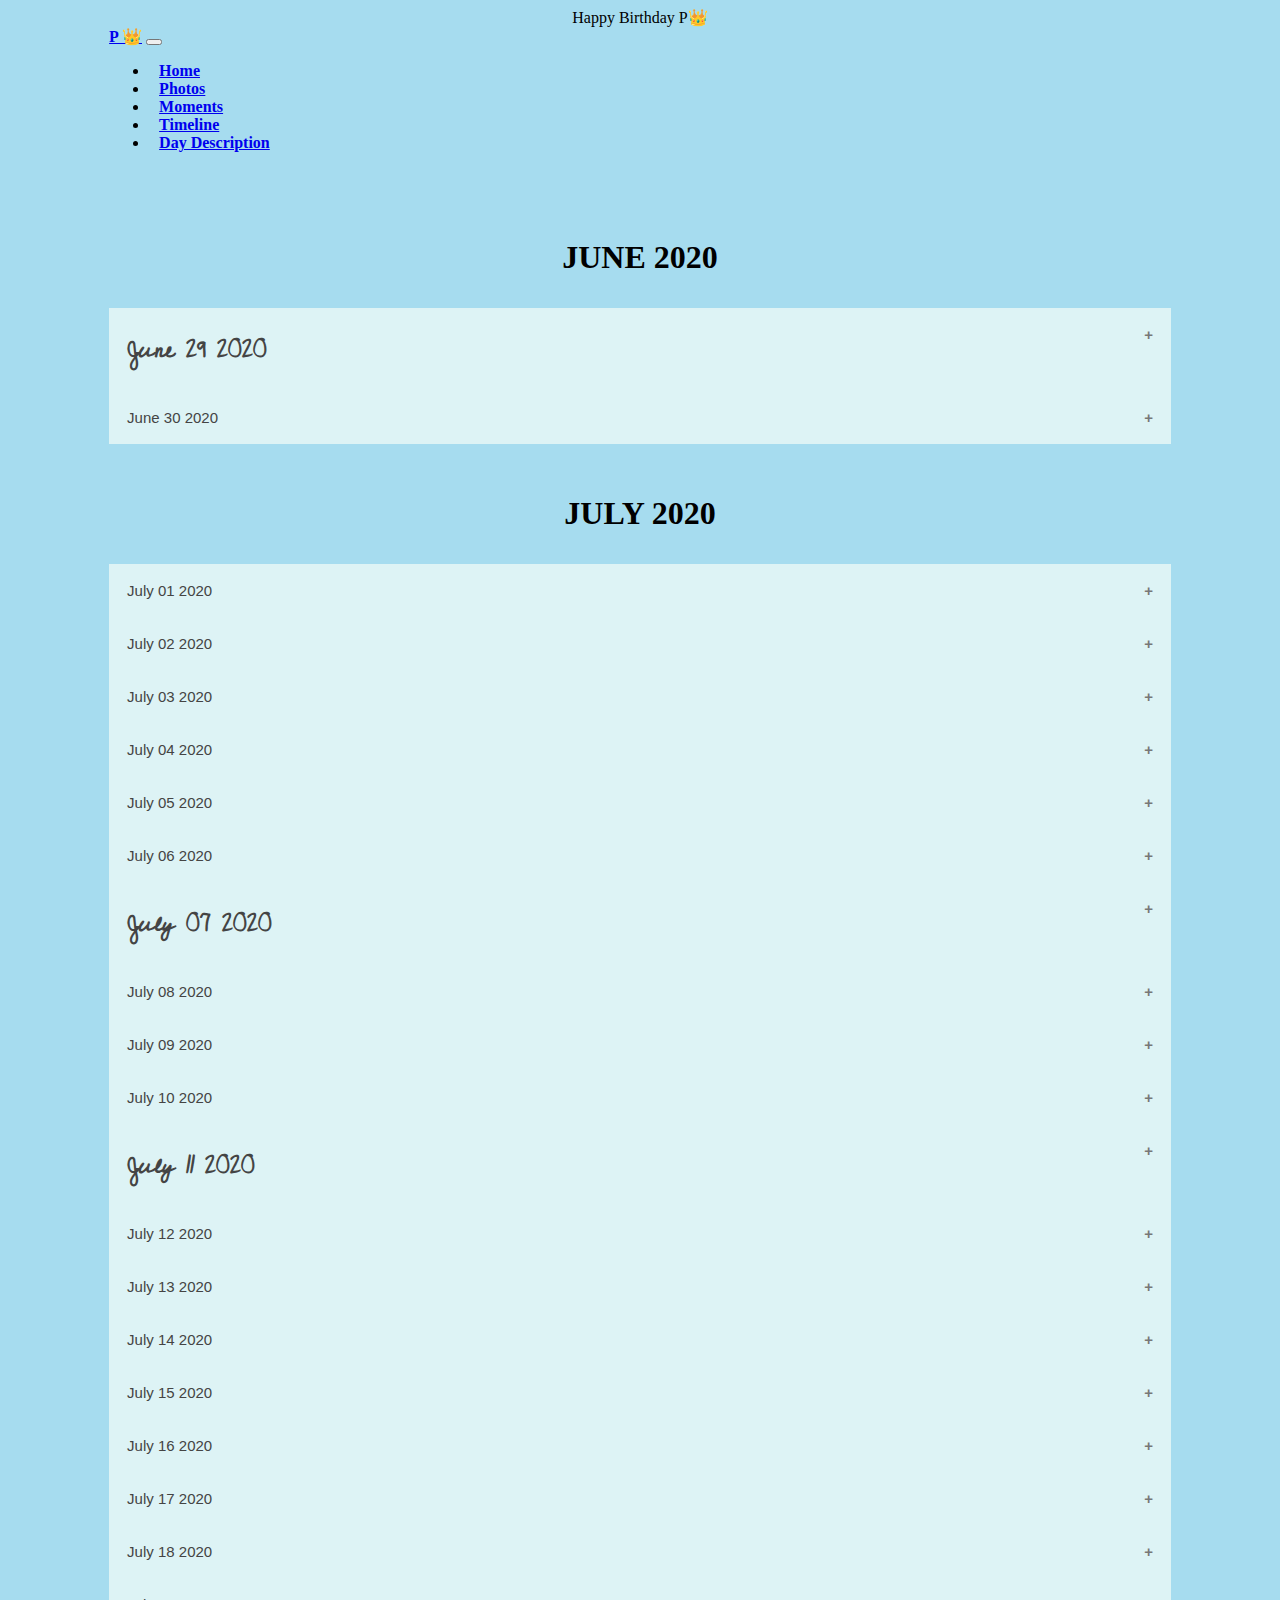
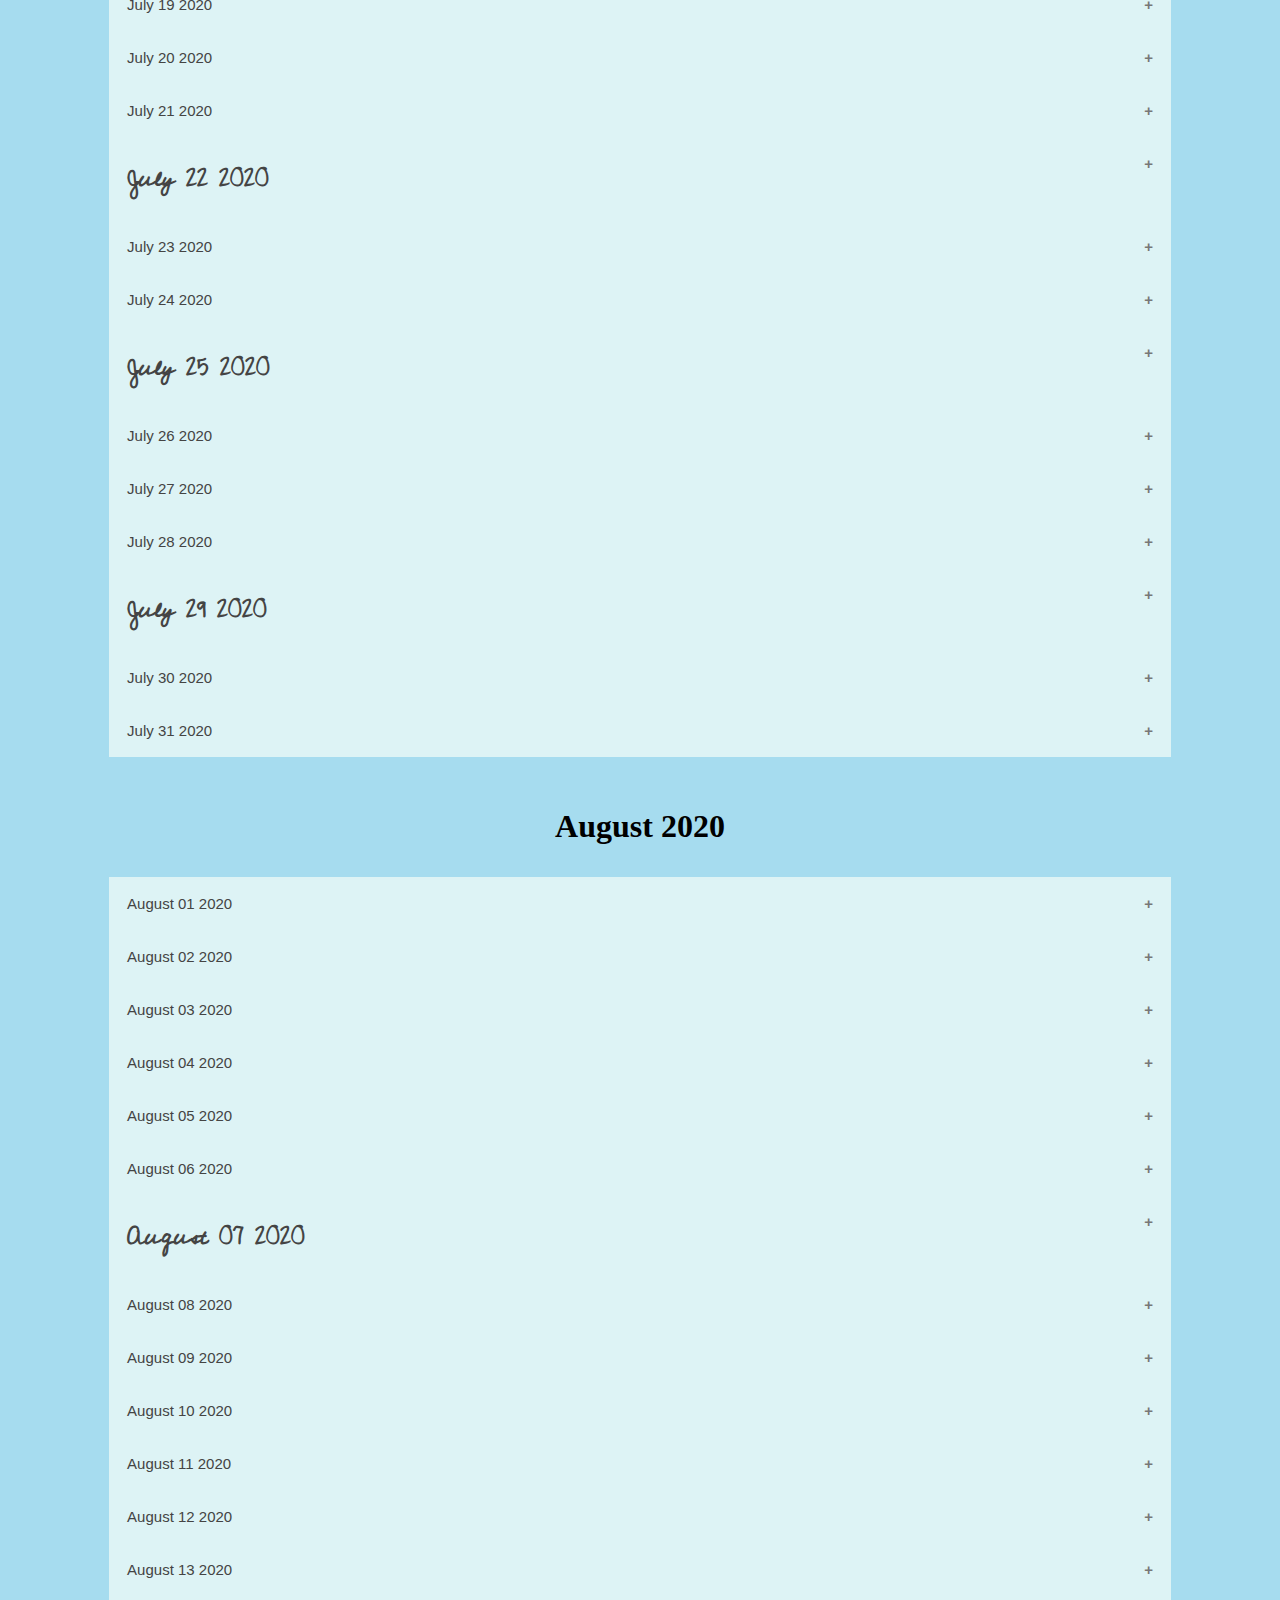
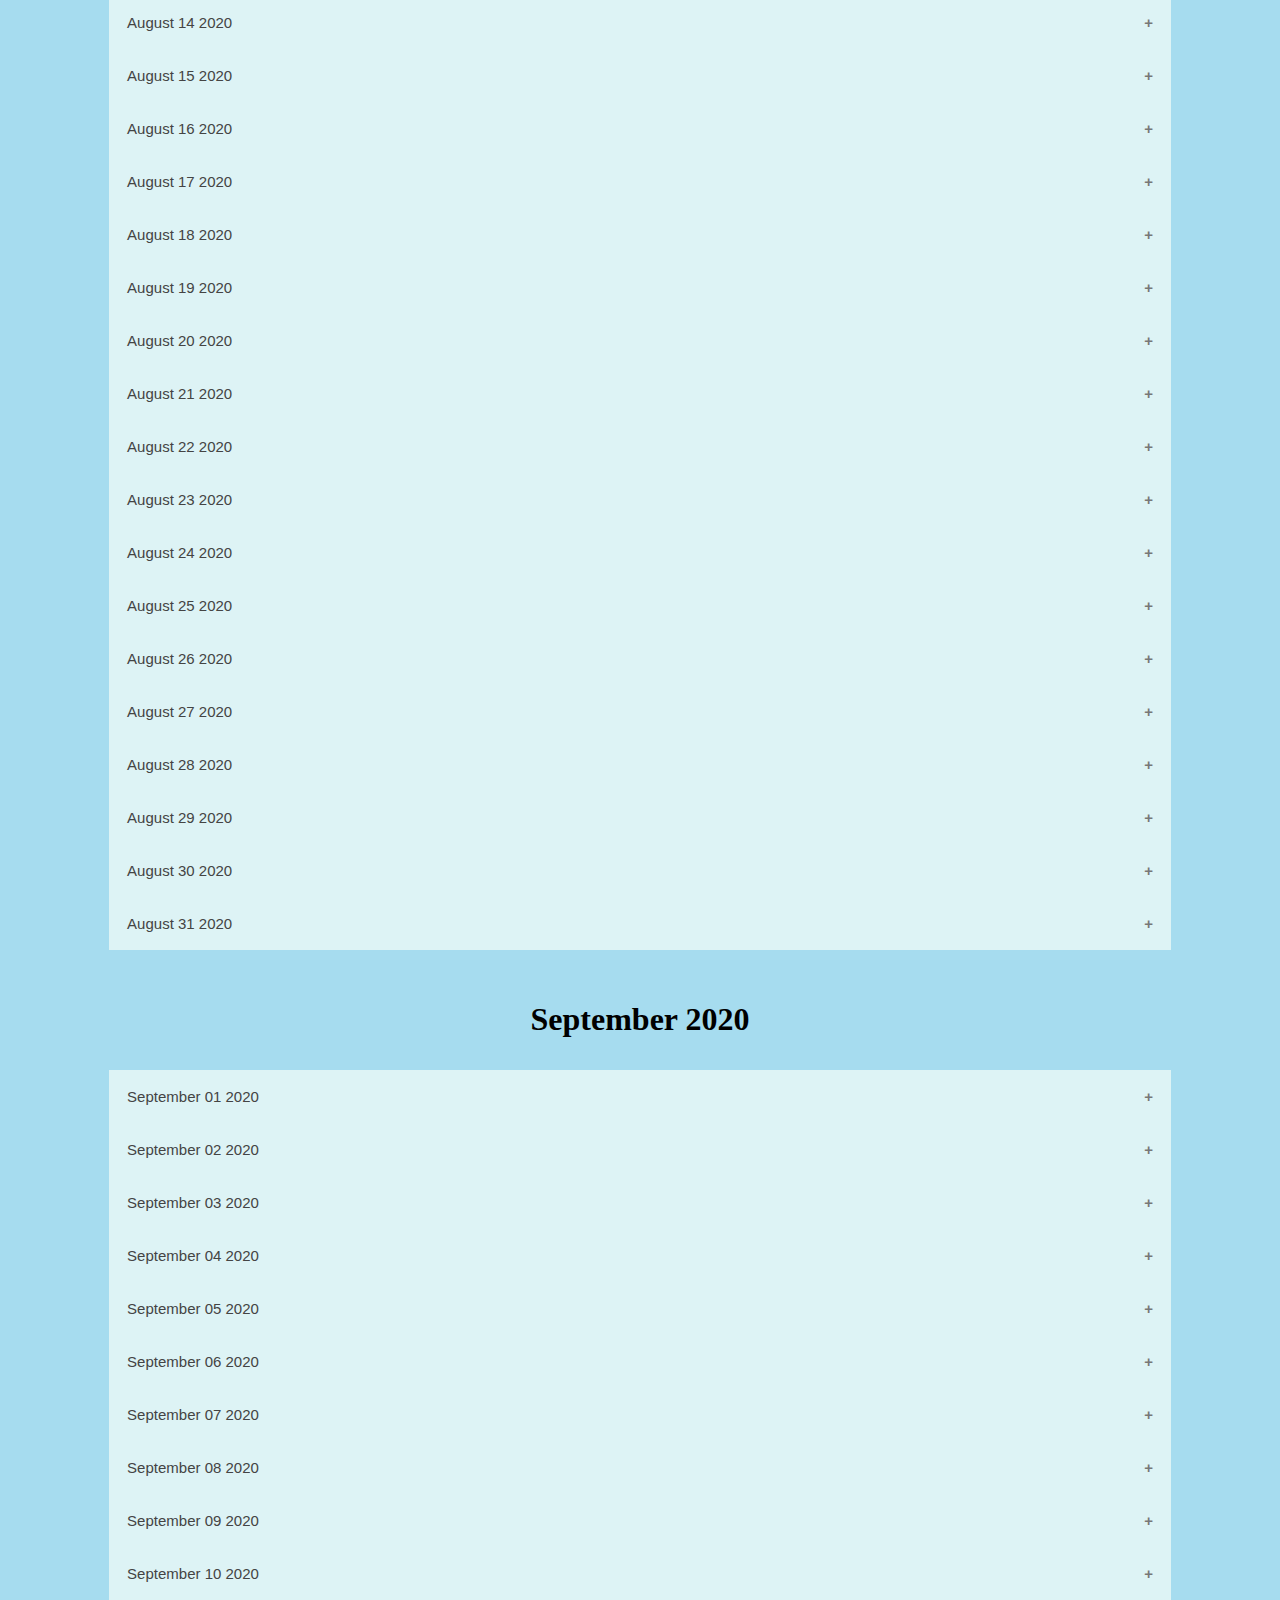
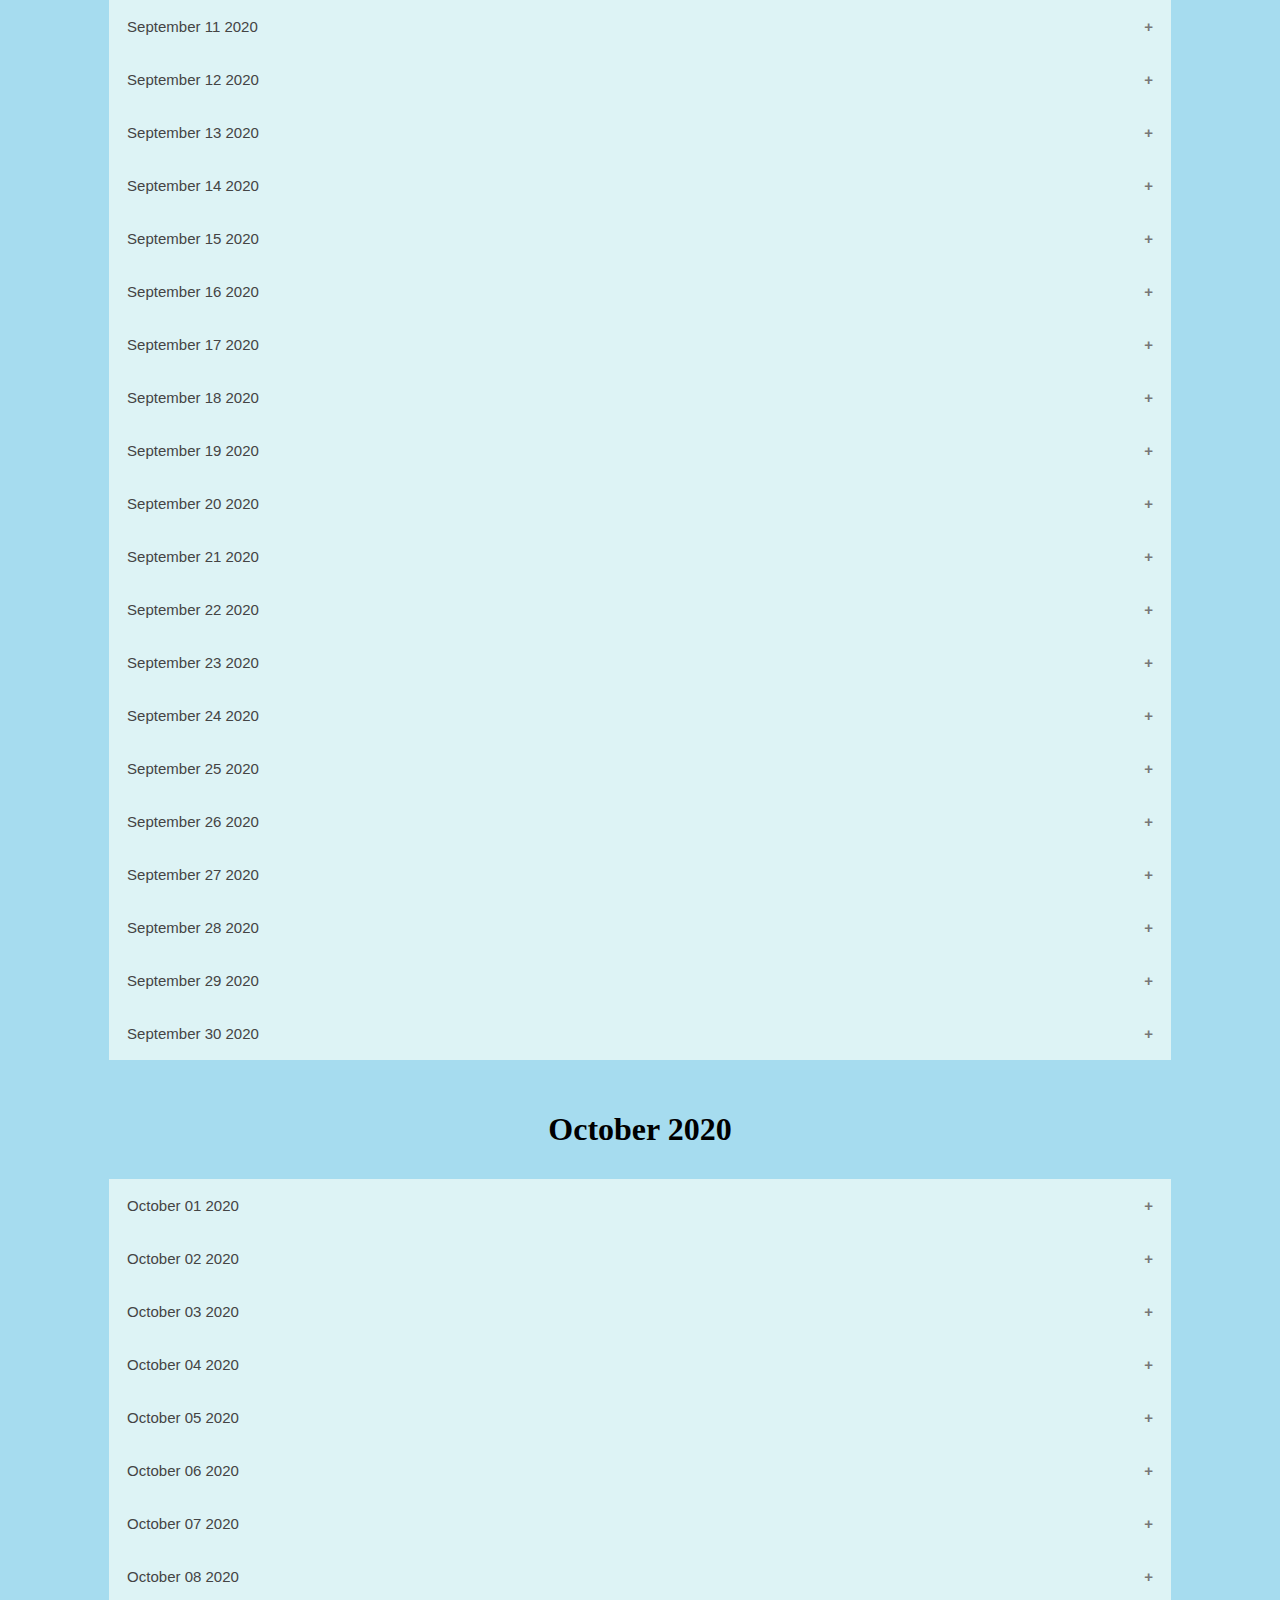
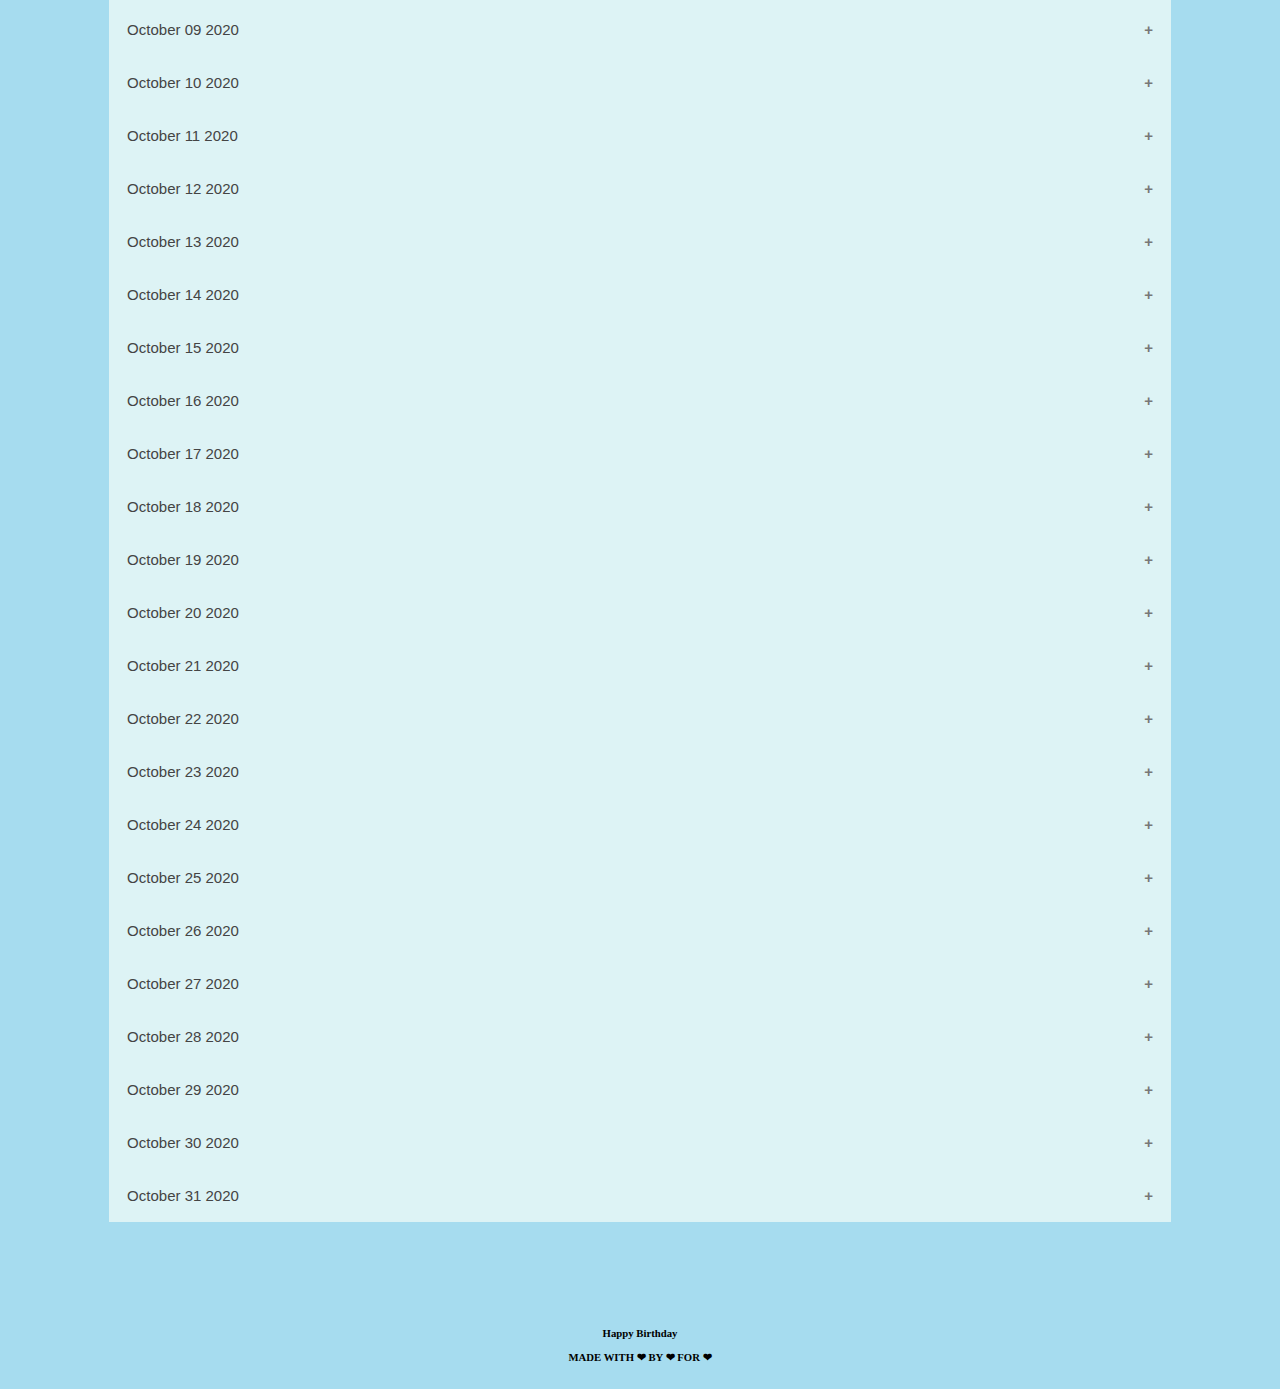
==== commit 88f19f7a: "v 1.3.10 (Updated till October and content uploaded)" ====
--- a/daydescription.html
+++ b/daydescription.html
@@ -334,83 +334,401 @@
 
 <button class="accordion">August 16 2020</button>
 <div class="panel">
-  <p></p>
+  <p>S was super busy the entire day. We spoke v little in the day time. I was having mixed feelings. Dealing with all the changes is kind of getting difficult for me🤭Gudia di said to keep my and S’s rel a bit lowkey🤭 Spoke to chahak for an hour on call, i was feeling so bad for her🥺I hope everything gets sorted in her life 💕Finally, me and S talked, and we had such beautiful conversations after so long♥️ S called me nearly 16 times from mom’s phone and I couldn’t take the call as I wasn’t in the room🤭 It kind of made me feel good😘 Iam so happy with S. We made my insta account yesterday night😋 Iam so so so so blessed to have S with me♥️ My baby is so concerned about me😘</p>
 </div>
 
 <button class="accordion">August 17 2020</button>
 <div class="panel">
-  <p></p>
+  <p>Guess what ? I met S today🙈♥️🙈♥️🙈 Yayayayayayayay, I met him after I dont even remember how long😋 It felt so so so good to see him💕 It feels so good to see the person when you go through some fights and bad times💕🙈 Met esha and nimmi today, went to skyfall with them😋 Told esha about S😘  Went to chia’s place for her birthday🙈 Hit 104 followers on instagram😋 Everyone is asking about S and it makes me so so so happy while telling everyone about him♥️ It makes me feel so good and blessed🧚🏻‍♀️ He actually makes me feel like princess💕 Love you S</p>
 </div>
 
 <button class="accordion">August 18 2020</button>
 <div class="panel">
-  <p></p>
+  <p>So we both decided to call today as “tension day” 😂 Fuck the entire day was full of nothing but a lot and a lot of problems 😂From the very beginning, me and S were struck with 2 bets placed on trading, and those 2 bets literally took half of the day😂 We were on vc for around 2-3 hours straight and spoke to each other only for 30 mins max 😂 And then when finally everything was settled, a new problem popped up 🥺 I was supposed to meet Samaksh bhaia and Arushi di tomorrow, so we planned and I went to gudia di’s place so that I can leave early morning! And then, suddenly mom called and said no🥺 Shit shit shit, me and S both were super excited for me to meet Samaksh bhaia and Arushi di, and now this🥺🥺🥺 Iam trying so hard so that everything falls in place🥺S is also so so so so upset🥺 Even while on vc we both couldn’t talk about anything else🥺 I so wish everything falls in place tomorrow morning🥺 I so wish everything goes good! 
+Bdw, only 2 days left and then S is going away for approximately a month 🥺</p>
 </div>
 
 <button class="accordion">August 19 2020</button>
 <div class="panel">
-  <p></p>
+  <p>Me and S both were so worried about today’s plan, but destiny has always been in our favor🙈 I finally was able to go and I FINALLY met Samaksh bhaia and Arushi di! I was so so so excited to meet them💕 Shivani bhabhi and avish bhaia was also there, I thought that I would feel out of place but not even once did I feel like that. Bhaia and di are so so so sweet💕 We 6 went to nahargarh and  me S and samaksh bhaia were in the same car. We talked and had a lot of fun♥️ Samaksh bhaia showed me the pre wed and in that video, even S was there🙈 He was playing guitar🙈 I wonder when he will play guitar for me, even though he has played it for me once before😋 Arushi di is super duper sweet💕 I really really liked her♥️ And samaksh bhaia is crazyyyy♥️ I felt so good♥️
+It was a bit troublesome day for me and S both, trading went a bit wrong🤭 Went for walk after a really long time today😪 Me and S had a super important conversation, I feel as if this conversation was required. As if it was needed. I got to know a lot of things. Not a lot but yes major things! Destiny, has always played a major role and iam glad this conversation happened💕 
+Love you S</p>
 </div>
 
 <button class="accordion">August 20 2020</button>
 <div class="panel">
-  <p></p>
+  <p>It was super duper important for me to meet S. And I was literally ready to do anything to take permission to meet him, even if it’s for 10-15 miniutes. I had to see him and kiss him. He was going away for long and I wanted to be with him once more💕 And destiny has always, literally always been in our favor. Destiny never fails to be in our favor and we finally met💕 Me and S went to oyo, and as decided, we had sex💕 The second time while having it, I couldn’t bear the pain🥺 S had to go in washroom and had to masturbate, I know he isn’t saying but obviously his exp went bad🤭After having our first round, me and S hugged each other, he was still inside me, and we were in each other’s arm💕 I felt so so so good, that feeling is inexplicable😋Today was the first time when I was lying on S’s stomach, I wanted to do that since so so so long and I did that today🙈 Fuck I felt so good💕 It melted me and my heart💕 That moment when I was lying on his stomach💕 I can never fucking forget it😍We talked and we smoked and then S came on my stomach🙈 S was lying on me🙈I wanted him to lay on me and that happened today💕S was looking at me with no expression on his face, and I felt so so so good😍 Shit that feeling, of him looking at me, caressing my cheek, putting the lock of my hair behind my ear🙈 I felt so good, so loved, so compelte💕 S always, seriously always leaves an impact on me♥️ He always does something which makes me melt, which makes my heart melt💕 He never fails to make me realise how much I mean to him and how much he loves me🙈 Iam so so so blessed to have S with me 💕S is going to noida tomorrow🥺S is going to be away from me🥺There is no surety of when he will be back🥺S is going to be busy and we won’t be able to talk much🥺But I know my S, if he would have just 5 miniutes with him then he would talk just to me♥️I know S will not even for once make me feel bad or unwnated💕 He is my S♥️ He loves me💕 
+S was tired when we reached home and he slept and then was busy the entire day! We finally got on vc and started talking and as I said, destiny never fucking leaves us. Maybe it was disturbed for S to know. S logged in my Gmail, and got to know about Yash’s chat! I had promised S tht I won’t hide anything from him and I did it. Maybe in the race of not giving him a reason to leave me, iam actually giving him a reason to leave me🥺 Iam feeling so weird and bad, last time when something like this happened, me and S sorted stuff out and disconnected the call but this time, he said that all is good, but it really wasn’t that good🥺 S’s words didn’t comfort me🥺 S said he loves me but I felt that it’s forceful🥺 I dont wish to question him for it as I know that I deserve it🥺 After all that I have done, S has the complete right to not to talk to me, infact finish everything between us. I really don’t understand why iam doing all this, I always thought that I won’t do anything wrong with him, and even after my best efforts, iam doing something or the other which is affecting us🥺 He says that this isn’t coming between us but I can feel it coming between me and S🥺 I really dont know what’s gonna happen next. But iam promising myself that iam not going to hide any information from my S now. I have said this before and done the same, but now iam not going to do it🥺S is going away and I can’t even meet him tomorrow to sort this out in person🥺 I really wish he doesn’t regret being with me. I wish he doesn’t start doubting me, and start missing her. Fuck this is so painful and hard🥺 Why do I myself have to fuck up everything🥺 Why do I myself have to do things which will leave both of us in pain🥺 I love you S. Please forgive me💕 always yours♥️</p>
 </div>
 
 <button class="accordion">August 21 2020</button>
 <div class="panel">
-  <p></p>
+  <p>Me and S has been together since 29th june, which obviously also is my birthday♥️And since my birthday, I dont remember a day when I have slept or woken up without his thoughts💕 My sleeping thought is S 💕My waking up thought is S💕 But today was a bit different, I woke up worried, worried how S might be feeling. Worried how things would be. I didn’t want him to go to noida with us not in good terms🥺 And so I was tensed, his morning snap also was different 🥺We couldn’t have a perfect conversation since morning, until 2.58pm🙈 I was speaking to gitthi, and we were talking about him only💕 And a name flashed on my phone, a call whose i was waiting for “saransh calling”😍 And then, finally💕 We had such an amazing conversation♥️I was feeling so good💕I seriously wonder how the fuck S always manages to calm me down♥️ He is MY S. obviously only he knows how to do it♥️ S was going to noida🥺 I was sick worried about things would be, but I knew S would talk to me even if he would a miniute💕 And that’s what happened♥️ Not even once I felt that S is away from me♥️I sent him my nudes today, after so so so long♥️ I sent him my nudes♥️ And he sent me his dick pic, infront of Arushi di and Samaksh bhaia🙈💕God, I love S so so so so much♥️ I feel I’ll be able to survive these 15 days, I have S by myside♥️ I don’t say it but I know he would read this, so iam kind of directly saying to him that don’t go out of the house🤭 I hope he understands what I mean😋 And S, keep your dick in your pants and tounge in your mouth till you come back. Get your crazy ass back to jaipur asap and meet me ♥️Love you jaan💕</p>
 </div>
 
 <button class="accordion">August 22 2020</button>
 <div class="panel">
-  <p></p>
+  <p>Rough start to the day, S got to know about the corona position at my place🥺 But that’s not how I wanted him to get to know about it🥺 I was just too puzzled by myself and couldn’t tell him, and I knew if I’ll tell him last night, he would panic🥺 But that also got sorted🥰Prachi di and puchu came to masi’s place today💕 Fuck, puchu is so so so so cute🥰S sent me so so so many snaps of puchu♥️I desperately want to meet puchu🥰 She is so damm cute🥰Was missing S so so so so so so so so so so so much in the evening🥺 I texted him twice or thrice, wanted to call him but didn’t know how he would react so skipped the calling part😅He had met everyone after so long, obviously he was busy🥺 But I was missing him somuch🥺 I asked him to talk to me only when he doesn’t have to go away again, but he had to🥺 It’s fine, I understand ♥️ I understand what family means and how important Family is💕</p>
 </div>
 
 <button class="accordion">August 23 2020</button>
 <div class="panel">
-  <p></p>
+  <p>Iam so upset that we won’t be able to celebrate rakhi how we decided🥺 But it’s fine, we should be happy in whatever we have🥺 Iam just glad that none of my brother’s wrist was left out💕 I truly feel blessed when it comes to S, no doubt last night was kinda bad, but today, S specifically to make me feel good, to make me feel better, he vc’ed me 🙈💕I felt so special, so good, so blessed♥️ S knows how and what to do for me💕 I love you so so so so much S♥️ You are my life💕 Mom was furious about the entire corona scenario, iam so worried about how she would think of me🥺But I have complete faith in destiny💕 It always has been in our favor and it will sort things out♥️Today🙈 Me chahak gutthi manul harsh and S did a group vc♥️ I was so worried that how manul and harsh would behave but to my surprise, everything went so so so so smoothly♥️ Githi asked that to what extent can S go to keep me in her life, and S’s answer literally brought tears in my eyes🥺 Fuck yaar, no one has ever made me feel so so so so special and loved as S has♥️ He said that he can leave his parents for me, he can lose his self respect for me🥺 Shit 🥺 I will never, and I repeat never put him in such a situation🥺 But iam so glad that S loves me so much ♥️ Words seems so less when it comes to write things about S🥺 Love you my jaan💕Thankyou for making my life♥️</p>
 </div>
 
 <button class="accordion">August 24 2020</button>
 <div class="panel">
-  <p></p>
+  <p>So apparently S thought that he can win from me in ludo😂 He challenged me in ludo, even though I was about to win, he got busy and so I left the game, and he won, only and only because I left the game😂Things were normal the entire day but got a little rough towards the end of the day. Initially, I felt that I will be able to survive these 15 days but it’s proving to be a bit difficult😪 I know iam at fault, iam unable to understand his situations, it’s all new for me. This distance, short conversations, divided attention, all of this is super new to me and it takes a bit of a time for me adapt to them🥺 Iam so glad that S isn’t giving up on me🙈 Even though I was wrong, he still managed to calm me down♥️ Iam so happy to have him♥️ He knows that what iam doing at what point of time🙈 At the end, it’s gonna be LDR and I have to get used to it😅</p>
 </div>
 
 <button class="accordion">August 25 2020</button>
 <div class="panel">
-  <p></p>
+  <p>Finally a day which went smoothly♥️ S has an exam today, and he didn’t even knew the subject😂We spoke for almost an hour on VC today😋 Saw him showering after so so so long today🥰 He finally had CHICKEN😂🙈We had a super amazing vc at night also🙈 No restlessness, no insecurity, nothing💕 Today was amazing😘 Now I just wish that all the following days go smoothly only💕 Kisi ki nazar na lage hum dono ko🙈🧿</p>
 </div>
 
 <button class="accordion">August 26 2020</button>
 <div class="panel">
-  <p></p>
+  <p>It’s becoming a ritual now😂🙈 One day things go smoothly and the other day goes a bit rough😅 But all of this doesnt matter, because what me and S has is way above all of this♥️Woke S up for his exam, he told me that he woke up earlier but decided to stay put because I wanted to wake him up🙈 Such a cutie💕And and and and, the best part of the day🙈 Mom sent me a request on facebook🙈 fuck that made me so so so so happy💕That feeling was inexplicable😋I slept again, and had the worst dream I could ever have, shit I can’t even forget that dream🥺 it was so so so dreadful🥺 I never wish to dream any of that again🥺 I was so scared that I texted S that I need him and there he was🙈 right infront of me, on vc🙈 we talked about it but I still couldn’t that dream out of my head😪S didn’t send me a lot of snaps today🤭We didn’t even speak to each other the entire day🥺 I was feeling bad for the page and I texted him, he wasn’t available as he was with everyone 🥺 I texted him at 9.45 but his situations🥺 I was feeling so bad, so low🥺 I was so upset. I swear iam trying, iam trying my level best to understand him🥺 I was so upset that u decided that I will sleep without talking to him today🥺But, it’s impossible for me to sleep without talking to my baby🥺 And I was awake, lying and listening to songs🤭And then he called🥰I tried to stick to what I decided, but my baby knows how to calm me down and that’s what he did♥️ My baby calmed me down and we spoke about all of it💕I really don’t understand why I get so upset when I know that at the end of the day everything will fall into place🙈 Love you S</p>
 </div>
 
 <button class="accordion">August 27 2020</button>
 <div class="panel">
-  <p></p>
+  <p>Nothing major, just a normal day😴Me gitthi and S did a vc in the day time today😋 S was super embarressed as me and gitthi were talking about dirty stuff🙈Started working out 💪🏻 S went to prachi di’s place today😍Now I’ll get so many snaps of puchu🥰We did a group vc today, and played dum charades💕 S was so so so so so happy♥️ And that made me so so so so happy💕 I love it when I see S smiling♥️ Always stay same baby💕 Love you♥️</p>
 </div>
 
 <button class="accordion">August 28 2020</button>
 <div class="panel">
-  <p></p>
+  <p>Really don’t know from where to begin. Maybe with the fact that I was finally getting normal with the changes or with the fact that just as one problem goes away, the second comes😪 Just when I finally, finally started to feel and believe over the fact that yes S isn’t going back, shit happened. This happens with me always, just when I finally start trusting over someone or something, destiny turns around and throws problems on my face. Anvesha called S for her dress, S recorded the conversation. When he sent it to me, for I guess 10-15 miniutes, I was not able to mustup the courage to hear that. I was too afraid to listen to that audio note. I was too afraid to see what power she has on him. I was too afraid too listen what she would say to him and how he will react🤐 Finally, I heard that, and all of my fears came true. I felt as if someone has taken away the most precious thing from me 🥺 That voice, the way he was talking, I could feel the difference in his voice. He had that voice before when me and him were about to drift apart, and this was the second time I was hearing that voice🥺 I was confused tensed worried hurt angry. I was everything. But, I thought that if this is how iam feeling, than what S must be feeling would be worse. Like come on, he can’t behave as if she is a stranger to him. All I could feel and think at that point of time was that S is my bestfriend, and I have to be there for him and support him as his bestfriend. All of the things come later, but he has been so so so so supportive of me, always helped me, and when he needs me, I can’t back off. And that’s what I did. I told him iam there for him. He got free around 4 and we started talking about it. He told me how he felt, he told me what was going in his mind, he told me what he had to face and feel. Shit that was so bad and hurtful, I was trying hard to support him, but I just couldn’t. It made me so vulnerable, knowing that she still has that power on him. Knowing that he wants to know about her whereabouts. That hurt me. That hit me like a storm. And I collapsed. All the courage and all the support that I had mustered up, it all collapsed. All that I had in mind was Me and S and our relationship, and I was ready to go to any lengths to save it. And I did that. 
+I was overthinking as usual. Things were normal after a while. That’s not how I wanted my and his 2 month anniversary to begin, but as said, destiny always plays it role. And iam just so glad that he was in noida all this while🥺 Idk how I would have reacted, if he himself would have gone to give the dress. But destiny, Iam so grateful for everything♥️ Just wishing that she leaves me and S alone.</p>
 </div>
 
 <button class="accordion">August 29 2020</button>
 <div class="panel">
-  <p></p>
+  <p>My hands are trembling even as I write this. What happened today is possibly the worst way we could have celebrated 2 months aniv. I never thought that my and his aniv would go this way. I went to give anvesha’s dress to her place and she said “vo dene aai hai aur tujhe lagta hai mei niche jaungi lene” and that literally upsetted me so much. I felt so bad. I thought that I’ll apologise to her, but I don’t know what have I dont so wrong that I have to go through all of this. I was super angry and filled with rage. I told S that he will not talk to her again, she has disrespected me, and I won’t want him to talk to her. I asked him to block her, and then when I called him again to check whether he has or not he said “kar raha huna, Kya hogaya yaar”. He literally said that. And that not only increased my anger, but hurt me a lot to. Anvesha disrespected me and all he had to say “kya hogaya yaar” I felt so bad. And that bad mood led me to drive super fast and in a very, very bad way. I came to my house, locked my room. Took whiskey and box of cigs into the washroom, and took 3 shots straight of whiskey. Neat. It didn’t buzz me so I lighted up a cig, and started smoking and listenning songs. I so wanted to talk to someone and tried called chahak and gitthi but they both were busy. Those 3 shots literally burned my throat. And as I was empty stomach. The alcohol started reacting. Just then sejal called as she was having a bad time with vibhav, we were talking about it, and as far as i remember. S called me at that time. But then I don’t remember what I spoke to him, what I said to him. It was a black out. I woke up around 5.30 in my bed, and my phone was in the washroom. Called S back and we started discussing. We spoke shortly, i was feeling confused. All of this is so confusing. He calmed me down, but honestly, I don’t think I reallly was feeling better. He was busy and I knew he won’t say that to me at that point of time because I need him. We stopped talking. It’s our anniv today and I expected him to atleast post a story with me, but he was so busy with all his fun and enjoyment that he completely forgot about us. It’s fine I understand, he was busy and so he couldn’t. Iam literally counting days now. When will he come back. Before going, S said that this is going to be a glimpse of how we will be in future. Lets see what happens. Iam super upset about the story thing. But it will go away. Happy 2 months S♥️
+Hoping for the best, not really prepared for the worst </p>
 </div>
 
 <button class="accordion">August 30 2020</button>
 <div class="panel">
-  <p></p>
+  <p>Had a super rough start to the day. Don’t even wish like writting about it. Situations got a lot bad between me and S. but I don’t blame S for it, he couldn’t help it. He didn’t call the entire day, and then finally around 6 he called me 🙈 We then started talking at 10 in night, I fingered myself for the first time today. S taught me how to🙈We spoke for like 6 hours🙈 we discussed so many things. He told me that he used to masturbate imagining me since the beginning🙈He told me how special I was to him🙈 God I couldn’t stop blushing♥️ Iam so glad S made an effort for me🙈 He stayed at prachi di’s place for me💕Love him💕</p>
 </div>
 
 <button class="accordion">August 31 2020</button>
 <div class="panel">
-  <p></p>
-</div>
+  <p>Normal day, nothing major. Did a vc with puchu today🙈 God she is so so so cute💕 S made cute little drawings for me🙈💕Can’t wait to talk to him💕</p>
+</div>
+      
+<h1>September 2020</h1>
+
+<button class="accordion">September 01 2020</button>
+<div class="panel">
+  <p>S is in a huge trouble🥺 I so wish all of his troubles go away. Couldn’t speak to him the entire day. He had an exam today so he had to sleep early. Super tensed about something </p>
+</div>
+
+<button class="accordion">September 02 2020</button>
+<div class="panel">
+  <p>Abit of S’s problem has been solved. S was in such a bad mood the entire day🥺S cleared the first round of a company’s job test♥️Me samaksh bhaia Arushi di and S played dumb charades🙈 Fuck I was so so so so happy💕 We had so much fun. After the game, I sang a song for my S♥️ S did a group vc with my friends today🙈 We are maintaining a streak of masturbating together🙈 Tonight was a crazy one😋 We spoke till 5 in the morning♥️ I love you S💕</p>
+</div>
+
+<button class="accordion">September 03 2020</button>
+<div class="panel">
+  <p>Pretty normal day. Played cards with bhabhi and aaru after a really long time 🙈 Prachi di was stalking me on fb 🙈 Not just me but gudia di jiju chachi, 🙈🙈it makes me so happy to know that his family is accepting me💕I really have no idea how S feels about all of this♥️ Although he said he feels good about it but iam confused🥺 I know when he is actually feeling good about things and when he isnt😅 a bit confused. Lets see what happens🥰</p>
+</div>
+
+<button class="accordion">September 04 2020</button>
+<div class="panel">
+  <p>Super normal day😅Played cards with family after long💃🏻 Spoke to S♥️S is in so much of stress. Things aren’t working out🥺 I so wish everything gets sorted in his life🥺I read S’s and tanishka’s chat today🤭 We had such an amazing conversation on vc also🙈</p>
+</div>
+
+<button class="accordion">September 05 2020</button>
+<div class="panel">
+  <p>After a very long time, S finally said a lot of lovey doves things to me🙈 I was so craving to hear them and I heard them today♥️My sleeping schedule has become shit🤮I really have to do something about it😌Went out on a drive with bhaia and bhabhi💃🏻 Me and S had amazing conversation today to💕</p>
+</div>
+
+<button class="accordion">September 06 2020</button>
+<div class="panel">
+  <p>Couldn’t speak to S the entire day🥺He didn’t get my morning snaps since last 2 days🥺Had a really nice conversation on VC. and he is not coming to jaipur for another 1 month. And that’s superb, that’s great. He expects me to be okay with it. That’s just wow. We won’t be celebrating our 3 month anniv together also. This is so difficult. Really don’t know what’s gonna happen. </p>
+</div>
+
+<button class="accordion">September 07 2020</button>
+<div class="panel">
+  <p>It’s my and S’s fuck anniversary today🙈 We went to oyo for the first time today and we had sex also for the first time on this date🙈Masaji got positive for corona today🥺S is super tensed about this situation, but I know everything will be fine💕S lost a ludo game today😂Guess iam a pro now💪🏻We didn’t speak much today😅Will be going to office from tomorrow😋</p>
+</div>
+
+<button class="accordion">September 08 2020</button>
+<div class="panel">
+  <p>First day at office, everyone was asking why I was gone for long, that made me so happy🙈 Finally, a place where iam wanted😋S had an exam today, and I tried helping as much as I could. We didn’t speak much the entire day😅Going back to office felt better😌Doing something productive now😂S got free early today, we had such amazing conversation💕No matter how weird or bad the day goes, the night always goes superb♥️S is always so understanding and amazing with me💕He calms me down always♥️He always know what to say, as if he could read my mind and understand what I want to hear💕We decided that we won’t say “I love you 2” rather we’ll say I love you or I love you more🙈</p>
+</div>
+
+<button class="accordion">September 09 2020</button>
+<div class="panel">
+  <p>S is gonna get tested for corona tomorrow😌He is super worried about it, but I know he would not get positive😋He is worried about the pain, I so I was there to hold his hand when he would get tested🥺I feel as if S doesn’t get affected by the things that hurt me anymore😅And I have been feeling this was since a long time😅I told him about it today and he said we will talk about it tomorrow, but I know he will forget😅Let’s see what happens!</p>
+</div>
+
+<button class="accordion">September 10 2020</button>
+<div class="panel">
+  <p>S and me have been talking so less🥺 He has to sleep early these days😓 I miss him so much🥺 I so wish he comes to jaipur soon💕 I finally told S what has been bothering me since so many days, and S very patiently and very calmly made me understand everything🙈He was loveable and adorable all the time💕He calmed me down in such an amazing way♥️I love how S calms me down💕I love how S loves me even after iam the one who is wrong♥️I love S so much♥️ I never want to loose S and iam never going to loose S♥️</p>
+</div>
+
+<button class="accordion">September 11 2020</button>
+<div class="panel">
+  <p>S has been super attentive to me the entire day🙈 He got selected in two companies,  for PI in one and in another one for GD💕 Iam so happy for him♥️ He is nervous about the PI but I know, he will be able to do it nicely. If he clears for this company, he would go to banglore,Hyderabad or phillipines🥺I want what’s best for him, but I really don’t know how to react to him going so far away. He is in noida for now, and that is already very difficult, what will happen when he will go so far away🥺We has such amazing conversations today♥️ Came to gudia di’s house for stay😋 </p>
+</div>
+
+<button class="accordion">September 12 2020</button>
+<div class="panel">
+  <p>Normal day, S had his PI and GD today😋They both went pretty well😘We didn’t speak the entire day, he was tired so he slept😪I didn’t wish “all the best” to him before his GD and iam not very happy with myself about it😓We had pretty difficult conversation at night😓S was trying to make me understand that it is very important for me to loose weight now😪It’s not like that I was angry or something with S but I felt so bad, so hurt, because I told him before also that please don’t say all this to me🥺It’s like I know that iam fat, and I know that I have reduce my weight, I have that much of self understanding🥺But obviously S wants what’s best for me and obviously he would say that to me😌But I was pretty upset about it🥺 For the first time we both didn’t speak to each other during sleep🥺</p>
+</div>
+
+<button class="accordion">September 13 2020</button>
+<div class="panel">
+  <p>Nothing major, S was sleeping almost the entire day 😂Went to nani’s place, literally everyone around me asks only about me and S😂 Thats kinda funny, it makes me blush as well as miss him more🥺 Got down this morning😓S remembers my date so well🥰I don’t understand how he knows and I dont😂S told me about his weird dreams, and I literally hate the dreams he had🥺 I asked him that why he doesn’t call or text in between the day or in the evening😪 I try so hard to cope up with everything, but it’s getting difficult day by day😪</p>
+</div>
+
+<button class="accordion">September 14 2020</button>
+<div class="panel">
+  <p>Papa’s birthday today🙈♥️ Went to office😪 We hardly spoke today. In LDR, communication is the key, but communication is what not is happening between me and S😂 S had one more interview today, and he really wishes to get into that company😋I so wish he gets into that one. He is super excited about it😋</p>
+</div>
+
+<button class="accordion">September 15 2020</button>
+<div class="panel">
+  <p>Somedays are bad somedays are good. 
+Masi and mausaji got positive for corona at S’s place🥺 He and Arushi di has to do all the work now🥺He is going to be so tired now🥺He is so far from me 🥺I miss him so much🥺 Me chahak S and harsh played ludo today, me and S won the first game and lost the second 🤐 Harsh was being such an ass to S and me🤨</p>
+</div>
+
+<button class="accordion">September 16 2020</button>
+<div class="panel">
+  <p>Things are getting okayish with me now, like Iam getting used to to talking less. But I don’t know how long I’ll be okay with it 😂😅 But me and S decided that we will survive long distance, and I intend on keeping that promise🙈We again played ludo in group today, and me and S were in diff teams🥺 Harsh is an ass😡 I don’t like him😡 Papa asked about me to S today🙈💕🙈💕🙈💕 Fuck that is so so so so amazing♥️ I felt so good when S sent me that screenshot♥️I spoke to prachi di also today🙈She texted me “Beautiful♥️” and I was so so so so fucking happy💕 S has always been so paitent and understanding with me💕 He literally tolerates every single stupidity I do🙈Love you S♥️</p>
+</div>
+
+<button class="accordion">September 17 2020</button>
+<div class="panel">
+  <p>My favourite part of the day is when I write day description🙈 It’s like me and S are literally saving each and every day of ours♥️It’s always on our website💕 Normal day, didn’t have much work to do today🥴Realised few things and I’ll try my best from now on to stick to what I have realised🙈 We played ludo again today, but me and S were again in diff teams🥺 I hate it when I have to pair up with someone else but my baby💕 I love how S falls asleep while talking to me 💕 Love you S♥️</p>
+</div>
+
+<button class="accordion">September 18 2020</button>
+<div class="panel">
+  <p>Just a normal day, went to office😪 Me and S mostly speak to text these days, like in the day time! Played ludo with myself at night today because S was too busy😅 We had really amazing conversation on call at night😋But before the call, something very very hurtful happened🥺</p>
+</div>
+
+<button class="accordion">September 19 2020</button>
+<div class="panel">
+  <p>Didn’t go to office today🤙🏻Started watching suits again🌸S kept me on hold for like 10 miniutes😒I was so annoyed😒 Spoke to avi, I so wish S comes out of this never ending problem🤦🏻‍♀️S is betting on cricket match now, that’s just awesome. Seriously I wonder whether he considers my opinion important or not. Okay, I was just thinking that way, he didn’t actually do what he said 😂 We had superb convo at night♥️</p>
+</div>
+
+<button class="accordion">September 20 2020</button>
+<div class="panel">
+  <p>Rakhi celebration today💕 I was so excited and I was waiting for the celebration since so long🙈It was so so so great🙈 Couldn’t speak to S the entire day 🥺 Missed him. We spoke about his fantasy, a fantasy I won’t ever be able to fulfill🤭Difficult conversation on call yesterday! But my S is best💕 He always sorts everything out ♥️ Me Arushi di samaksh bhaia and S played ludo today🙈 S won💕 My baby♥️</p>
+</div>
+
+<button class="accordion">September 21 2020</button>
+<div class="panel">
+  <p>It’s been exactly a month since S has gone😪 I won’t say that it was easy for me, it was not at all easy, like NOT AT ALL EASY😪 But iam so so so blessed that S used to handle every situation in such an amazing way💕 He always used to make everything right ♥️ Iam so grateful to have my baby with me ♥️ He was super attentive to me the entire day♥️🥰 We had such an amazing conversation on call also ♥️It made me so happy to know that at what pedestal this relation is to him🙈But he said something which I don’t ever want to happen🥺Even though he just wanted to know what made both of them drift apart so he wouldn’t do that🤭 But I just can’t stand the fact of him talking to any of his ex’s 🥺 I hope he doesn’t 🥺 Love you my S💕</p>
+</div>
+
+<button class="accordion">September 22 2020</button>
+<div class="panel">
+  <p>My S’s thoughts woke me up♥️ My first thought after waking up is to look at S’s morning snap💕S had such amazing food today after so long💕It made me so happy to see him so happy💕We had such amazing convo on call today💕My family searches a guy for me, and iam so glad jiju sorted that shit out🙏🏻Told S about it, and he was, idk how to explain his reactiong🤭All I know is that iam his and he is mine🙈I told him everything about Shubham today🤭Read him out the DD of 28 and 29 august. 😅 Love you My S♥️</p>
+</div>
+
+<button class="accordion">September 23 2020</button>
+<div class="panel">
+  <p>Okay, not so good day. The starting of the day was really nice, but then, something happened. I didn’t really appreciate it🥺 me and S were on a vc, and he said that “aap buhut stubborn ho yar”. That was upsetting 🥺 I felt that he loves me the way iam. I know it’s wrong, I know being stubborn is wrong, but I enjoy being this way, and I thought that S likes that. And okay, I accept that sometimes it might get on his nerves, and it’s okay for him to react this way. He loves me, he loves me a lot, he wants what’s best for me, but I guess, I’ll change things in me when I’ll want them to. And then, he said something I thought he won’t ever say to me. He literally said “Haan mei jab anvesha kesath tha tab meko pure time baat karna pasand nahi tha bilkul bhi, aur ab mei kar raha hu, to iam changing myself na” I didn’t know what to say to him, didn’t know what to tell him. He was comparing me with a person whose even name I don’t like taking. He was comparing my and his relation with his and her relation. He was comparing our moments with his and her moments. I felt so bad, so hurt. Like is there no difference between me and her ? Why would he say something so hurtful to me. Why ? And now that I have realised that he needs his time, I told him that don’t text or call till I dont. I cried so much, like so so so so much🥺 I felt so bad, so hurt🥺 I was seriously not exepecting that he would text or call, I seriously thought that me and him would sleep without talking, but he texted. We spoke about it, I told him what I felt. I told him that he comparing me with her is going to create differences between me and him. I told him everything I was feeling🥺 And then, just like always, he calmed me down. He explained me his view point. He told me that he meant it in a positive way, he explained that with me, he himself wants to do it. He feels that he should give me time♥️ He explained everything to me♥️ He told me that baby, I do it because I want to do it💕 He told me that he was not at all comparing. He explained that, me and her, we cannot be compared at all💕 He told me that baby, the amount of surety he has for me in 7 months, he never had that surety even in 2 years with her. I felt so good💕 He made me feel so good ♥️ I love my S so much 💕 He always, always makes things okay🙈 Love you S💕</p>
+</div>
+
+<button class="accordion">September 24 2020</button>
+<div class="panel">
+  <p>Reached home around 6.30 in the morning🙈 And just like a ritual, I called S and I slept after hearing his voice only🙈Normal day, nothing major🙊Prashant sent me a follow request on instagram😪S is amazingly attentive these days☺️He never makes me feel as if he is away♥️ We both were on vc at night and both were simultaneously playing game on other phone😂 We are so amazing and compatible together🌸Wonder he’ll ever find my replacement🙄Oh yes, there is no replacement of me🙈 And there is no replacement of him💕 Love you S🐣 Can’t wait to spend every second with you♥️</p>
+</div>
+
+<button class="accordion">September 25 2020</button>
+<div class="panel">
+  <p>What a day! I really have no words to explain how the went for me🙈 To begin with, i was not at all feeling well so I skipped office and stayed at home. Nose is blocked and iam sneezing, I don’t feel well at all, and S has been so caring towards me 🙈 He has been so attentive and caring, asking me to take medicines and do the things that are required🙈 Fuck I feel so blessed to have him💕He pampers me so so so much♥️ So when I woke up, I saw that Mom has asked me to call her, initially I thought S would say no to talk to her, but he said yes🙈 I was worried and excited to listen what she has got to say☺️ Then I called her, and I think, she is the most sweetest person present on this palnet🙈 She said such amazing things to me🙈 She said she was missing me 🙈She said that when she used to talk to me she used to feel as if there is no problem🙈She said that after meeting me she wants a daughter♥️ God I felt so so so so happy♥️I can’t even describe in it words♥️She asked me to call her and I definitely will call her soon♥️ All this whole S was on conf and I knew he won’t take this very positively. And that is what happened🤨 He felt weird about it🥺 I really get confused by what S feels and says, I mean idk how this is weird. I swear I fail to understand what’s “ajeeb” in this and he always has one solution to every problem, “let’s not talk about it” 🥺 But it’s fine, he reacted this way before also, and it really doesn’t affect now. I just seen to know whether he wants me and mom to be close or not🥺 But no matter what he says, after my conversation with mom today, iam not at all stopping from doing anything💕 I will call her and text her regularly♥️</p>
+</div>
+
+<button class="accordion">September 26 2020</button>
+<div class="panel">
+  <p>Couldn’t taste what I had for lunch today😪I feel so weak. I don’t want to get ill😪 I hope I get better🥺 Normal day, Me and S spoke a bit less today😪 Idk why I always react in such a bad way🥺 He was busy and I didn’t understand that. I feel so bad when I put him in a position where he has to make up for things where he isn’t wrong 🥺 I always promise myself that next time would be different and yet iam the same again🥺 S is so caring so understanding so amazing🙈 And me? I feel so bad that I put him in that position🙊 I feel so so so blessed to have S with me 💕 He will always remain my greatest achievement 💕 Thankyou for always being there with me S and bearing with me ♥️ I love you💕</p>
+</div>
+
+<button class="accordion">September 27 2020</button>
+<div class="panel">
+  <p>Normal day, feeling much much much better today💕 Felt as if S needs some time off me, so didn’t speak to him the entire day, and then when we finally spoke and I told him that iam feeling better and recovering, he, even though as a joke, said that now he won’t able to watch Tanmay bhatt now🤭 He said his night freedom is gone🤭 Okay I know he meant it as a joke, but he said it🤨Umm, it’s weird. I don’t like being said all this. Even as a joke🥺 I know he meant that as a joke, but I don’t like hearing things like this even as a joke . We had yet again a v difficult conversation at night😪 I don’t think I’ll ever be okay with his past🥺  It’s very difficult for me🥺 But we are stronger and it will be all good♥️</p>
+</div>
+
+<button class="accordion">September 28 2020</button>
+<div class="panel">
+  <p>Iam super excited for tomorrow🙈 Iam sure S has planned something amazing for us ♥️ Even though he is miles away, but I know he will make tomorrow superb for us♥️S gave me an amazing news today🙈 He is coming to jaipur next week🥳Iam so so so excited to see him🙈 We played ludo again🙈 It was a nice day♥️ Iam just wishing that our anniv goes superb🙈</p>
+</div>
+
+<button class="accordion">September 29 2020</button>
+<div class="panel">
+  <p>Yayayayayayayayayay, it’s my and S’s three month anniv today🙈 We have completed 3 months together 🥰 And it makes me so so so so happy when I say or realise this♥️ S made such a beautiful video of us 🙈 That video was so so so so cute🥳 There was “perfect two” playing in the background and it had my and his videos and photos🙈 Fuck that video was so cute♥️ I gifted S a haircut and grooming😂 Which he needed badly😂 Fuck he was looking breathtaking after the grooming and cut😽 S called me around 5.20 and said that we have a virtual date at 5.45, make a cup of coffee and be ready🙈 I thought it would be a normal vc and not much so I just made a cup of coffee and didn’t really got ready🤭 S was so angry with it🙊 I didn’t plan on making him angry but 🙊 I changed and we resumed our date🙈 It was so so so perfect🙈 S played songs in the background🙈 It was so cute🙈 We even had some action🥳 We smoked together and talked alot🙈 I not even for once felt that it’s a virtual date🙈 It was both my and S’s first virtual date🙈 Another first for me🙈 He made our virtual date so so so so so memorable and cute🙈♥️ No doubt our 2 month anniv wasn’t that great but S sure as hell made this one and amazing one♥️ Can’t forget a single moment about that date♥️ Everything was so amazing about yesterday🙈 Went to bhua’s place for stay and we had a lot of fun there too🥰 Had deep conversation about things with harshi☺️Superb day🙈 Love you S💕</p>
+</div>
+
+<button class="accordion">September 30 2020</button>
+<div class="panel">
+  <p>Went to college today, after so long♥️ Fuck iam going to miss that place🥺 So many memories🥺 Esha had a breakup😪 We went to dabri also🌸 Mumma found condoms🤭 It was in the bag where I keep my and S’s things 🤭 She saw the condoms🥺 She was about to throw away the kisses wrapper and the napkin🥺 Thankgod I reached home on time 🥺 Couldn’t speak to S the entire day🤭 He was very very tired at night also🥺 S’s eyes were paining and he was sleep deprived also🥺 I insisted him to sleep early and he got angry on that🥺 Idk why he gets so rude to me😿 I was asking him to sleep early because he wasn’t feeling well, and still he was so rude to me🥺 After so long, S slept listening to my voice🥰 It feels so good to make him sleep🙈 I love making my S sleep♥️ I so wish that he stops being rude to me. It’s mom’s birthday tomorrow 🥰</p>
+</div>
+
+<h1>October 2020</h1>
+
+<button class="accordion">October 01 2020</button>
+<div class="panel">
+  <p>It’s mom’s birthday today🥳 I called her and wished and we spoke for a while♥️ It was evident from her talks that she is missing S and bhaia a lot today🥺 I wanted her to feel special so I ordered a cake and asked S to say that he has sent it🌸 This was the least me and S could do rn, because even I couldn’t go to see her and S also couldn’t come🤭 I so wish S was with her rn🥺 But soon S will be in jaipur and mom will be happy♥️ Normal day, I was watching movies mostly and then I went to gym🌸 Fuck, iam so glad gym is open now, it feels good to be back♥️ Iam gonna get in shape and S will love it🥳 I tried to make him a bit insecure😂 But he is too cute🙈 We we’re playing ludo, and finally after so long, me S were in a team♥️ I hate harsh😡He keeps on commenting 😡 I was in a super bad mood and I asked S to get free soon, he couldn’t and that pissed me off more. I switched my both the phones and tried to sleep but I just can’t sleep without my S🙈 I switched my phone on and spoke to S♥️ Fuck he is so adorable♥️ I wish I could kiss him rn ♥️ He is so cute yaar, I love how he calms me down💕 My S ♥️ Soon he is going to be in jaipur♥️ And iam soon going to fuck him😈</p>
+</div>
+
+<button class="accordion">October 02 2020</button>
+<div class="panel">
+  <p></p>
+</div>
+
+<button class="accordion">October 03 2020</button>
+<div class="panel">
+  <p></p>
+</div>
+
+<button class="accordion">October 04 2020</button>
+<div class="panel">
+  <p></p>
+</div>
+
+<button class="accordion">October 05 2020</button>
+<div class="panel">
+  <p></p>
+</div>
+
+<button class="accordion">October 06 2020</button>
+<div class="panel">
+  <p></p>
+</div>
+
+<button class="accordion">October 07 2020</button>
+<div class="panel">
+  <p></p>
+</div>
+
+<button class="accordion">October 08 2020</button>
+<div class="panel">
+  <p></p>
+</div>
+
+<button class="accordion">October 09 2020</button>
+<div class="panel">
+  <p></p>
+</div>
+
+<button class="accordion">October 10 2020</button>
+<div class="panel">
+  <p></p>
+</div>
+
+<button class="accordion">October 11 2020</button>
+<div class="panel">
+  <p></p>
+</div>
+
+<button class="accordion">October 12 2020</button>
+<div class="panel">
+  <p></p>
+</div>
+
+<button class="accordion">October 13 2020</button>
+<div class="panel">
+  <p></p>
+</div>
+
+<button class="accordion">October 14 2020</button>
+<div class="panel">
+  <p></p>
+</div>
+
+<button class="accordion">October 15 2020</button>
+<div class="panel">
+  <p></p>
+</div>
+
+<button class="accordion">October 16 2020</button>
+<div class="panel">
+  <p></p>
+</div>
+
+<button class="accordion">October 17 2020</button>
+<div class="panel">
+  <p></p>
+</div>
+
+<button class="accordion">October 18 2020</button>
+<div class="panel">
+  <p></p>
+</div>
+
+<button class="accordion">October 19 2020</button>
+<div class="panel">
+  <p></p>
+</div>
+
+<button class="accordion">October 20 2020</button>
+<div class="panel">
+  <p></p>
+</div>
+
+<button class="accordion">October 21 2020</button>
+<div class="panel">
+  <p></p>
+</div>
+
+<button class="accordion">October 22 2020</button>
+<div class="panel">
+  <p></p>
+</div>
+
+<button class="accordion">October 23 2020</button>
+<div class="panel">
+  <p></p>
+</div>
+
+<button class="accordion">October 24 2020</button>
+<div class="panel">
+  <p></p>
+</div>
+
+<button class="accordion">October 25 2020</button>
+<div class="panel">
+  <p></p>
+</div>
+
+<button class="accordion">October 26 2020</button>
+<div class="panel">
+  <p></p>
+</div>
+
+<button class="accordion">October 27 2020</button>
+<div class="panel">
+  <p></p>
+</div>
+
+<button class="accordion">October 28 2020</button>
+<div class="panel">
+  <p></p>
+</div>
+
+<button class="accordion">October 29 2020</button>
+<div class="panel">
+  <p></p>
+</div>
+
+<button class="accordion">October 30 2020</button>
+<div class="panel">
+  <p></p>
+</div>
+
+<button class="accordion">October 31 2020</button>
+<div class="panel">
+  <p></p>
+</div>
+
+
 
 
 </div>
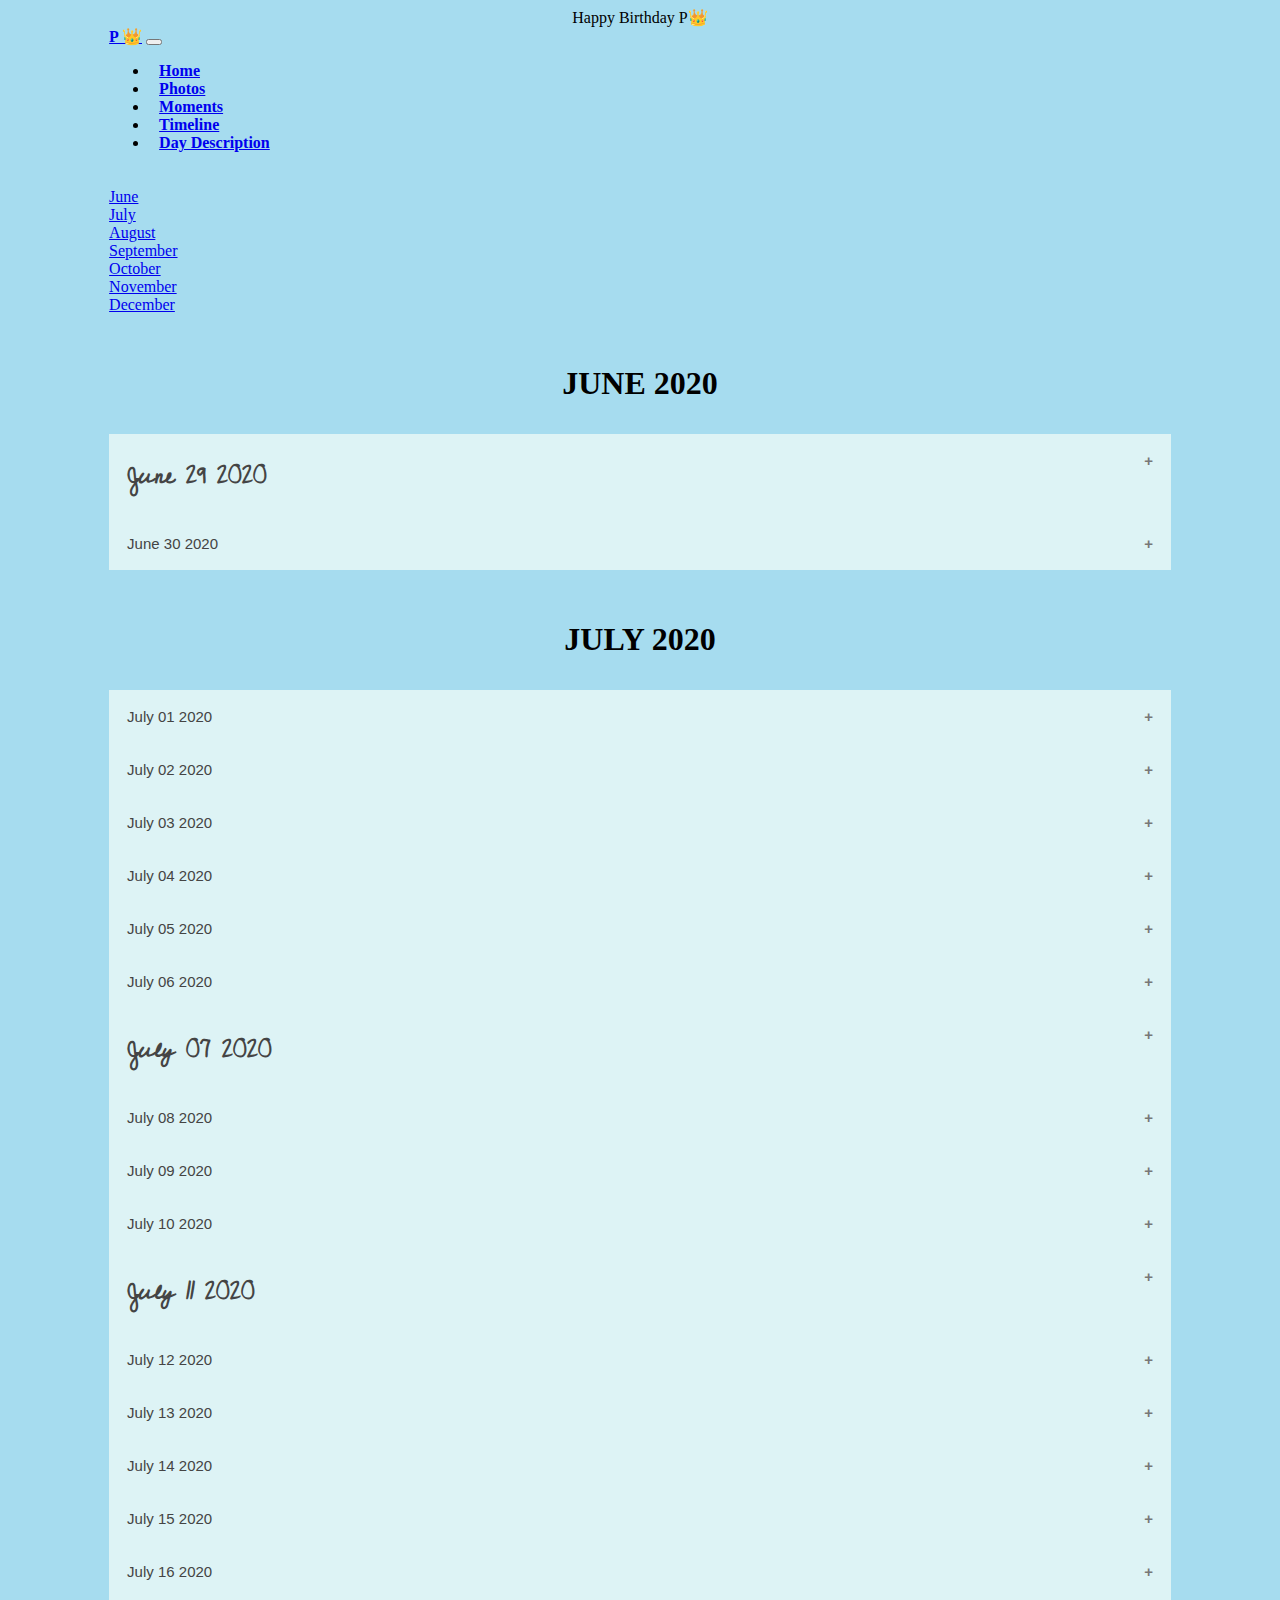
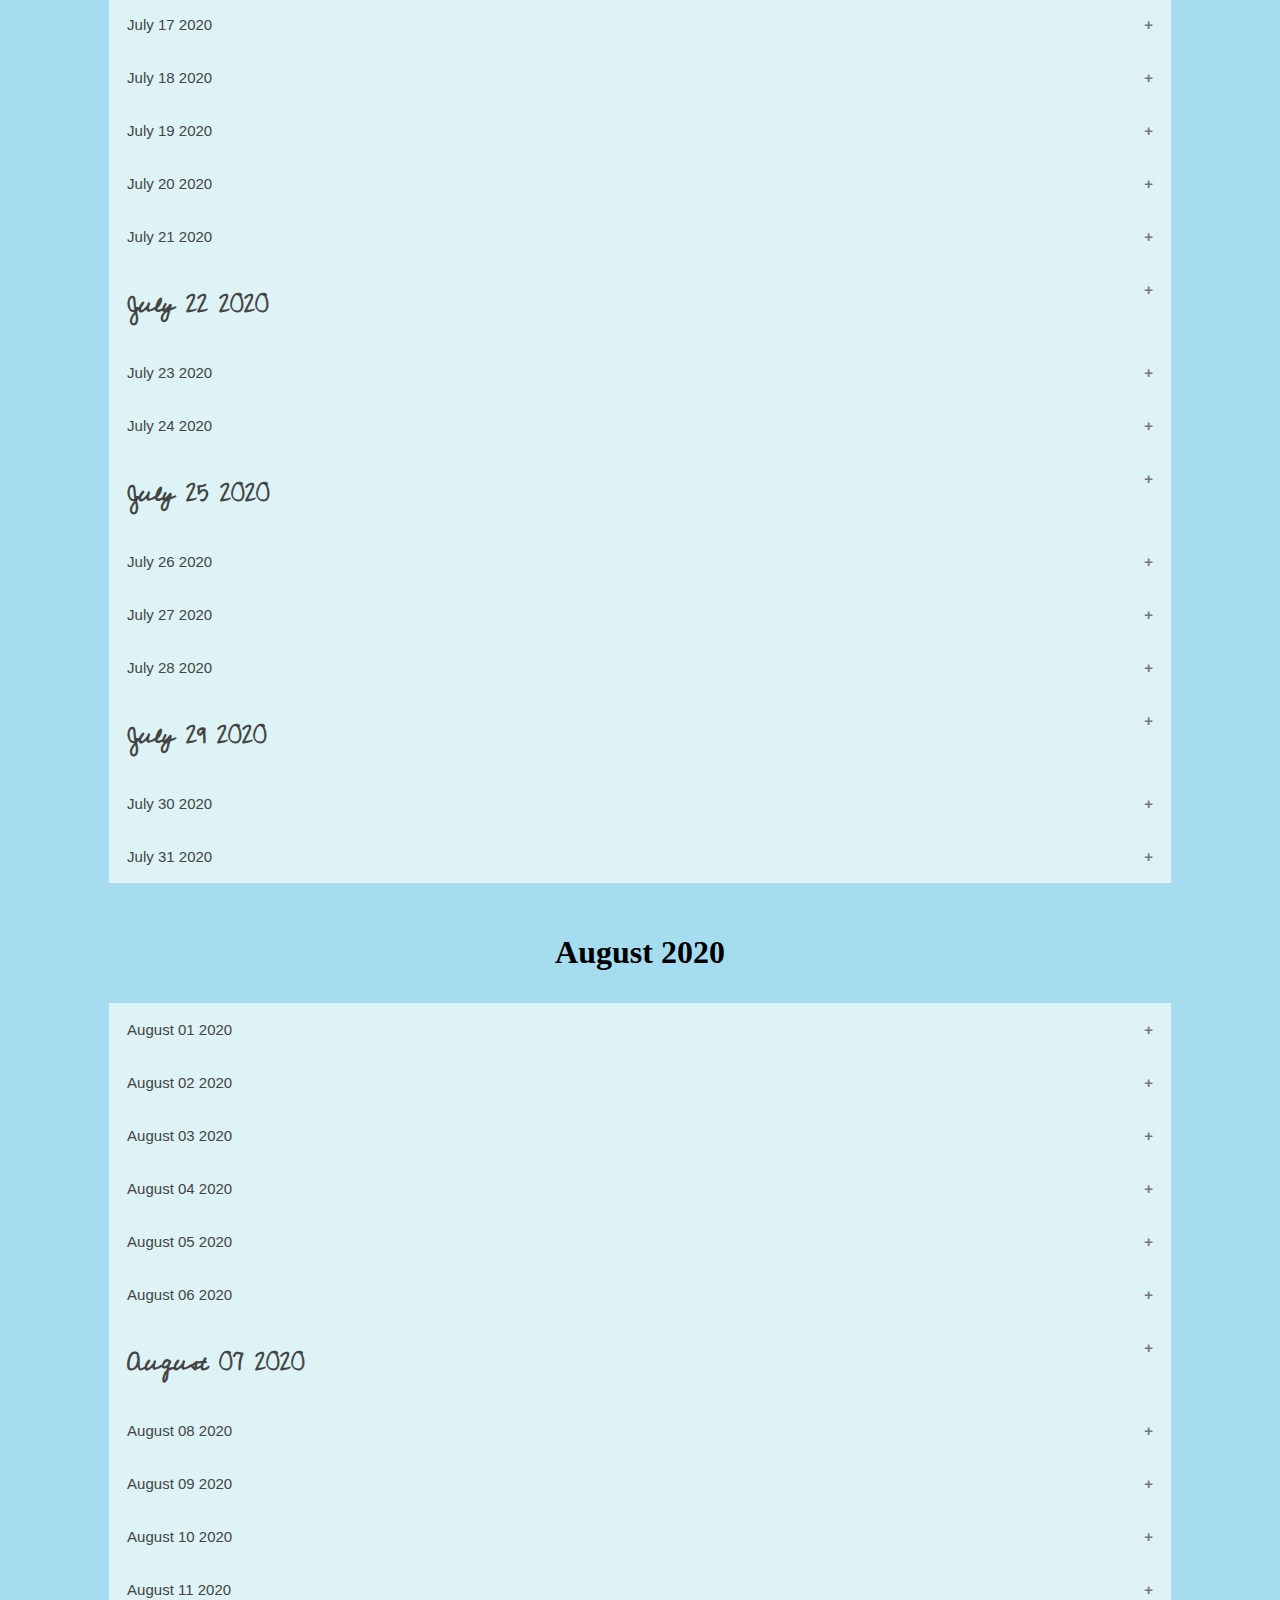
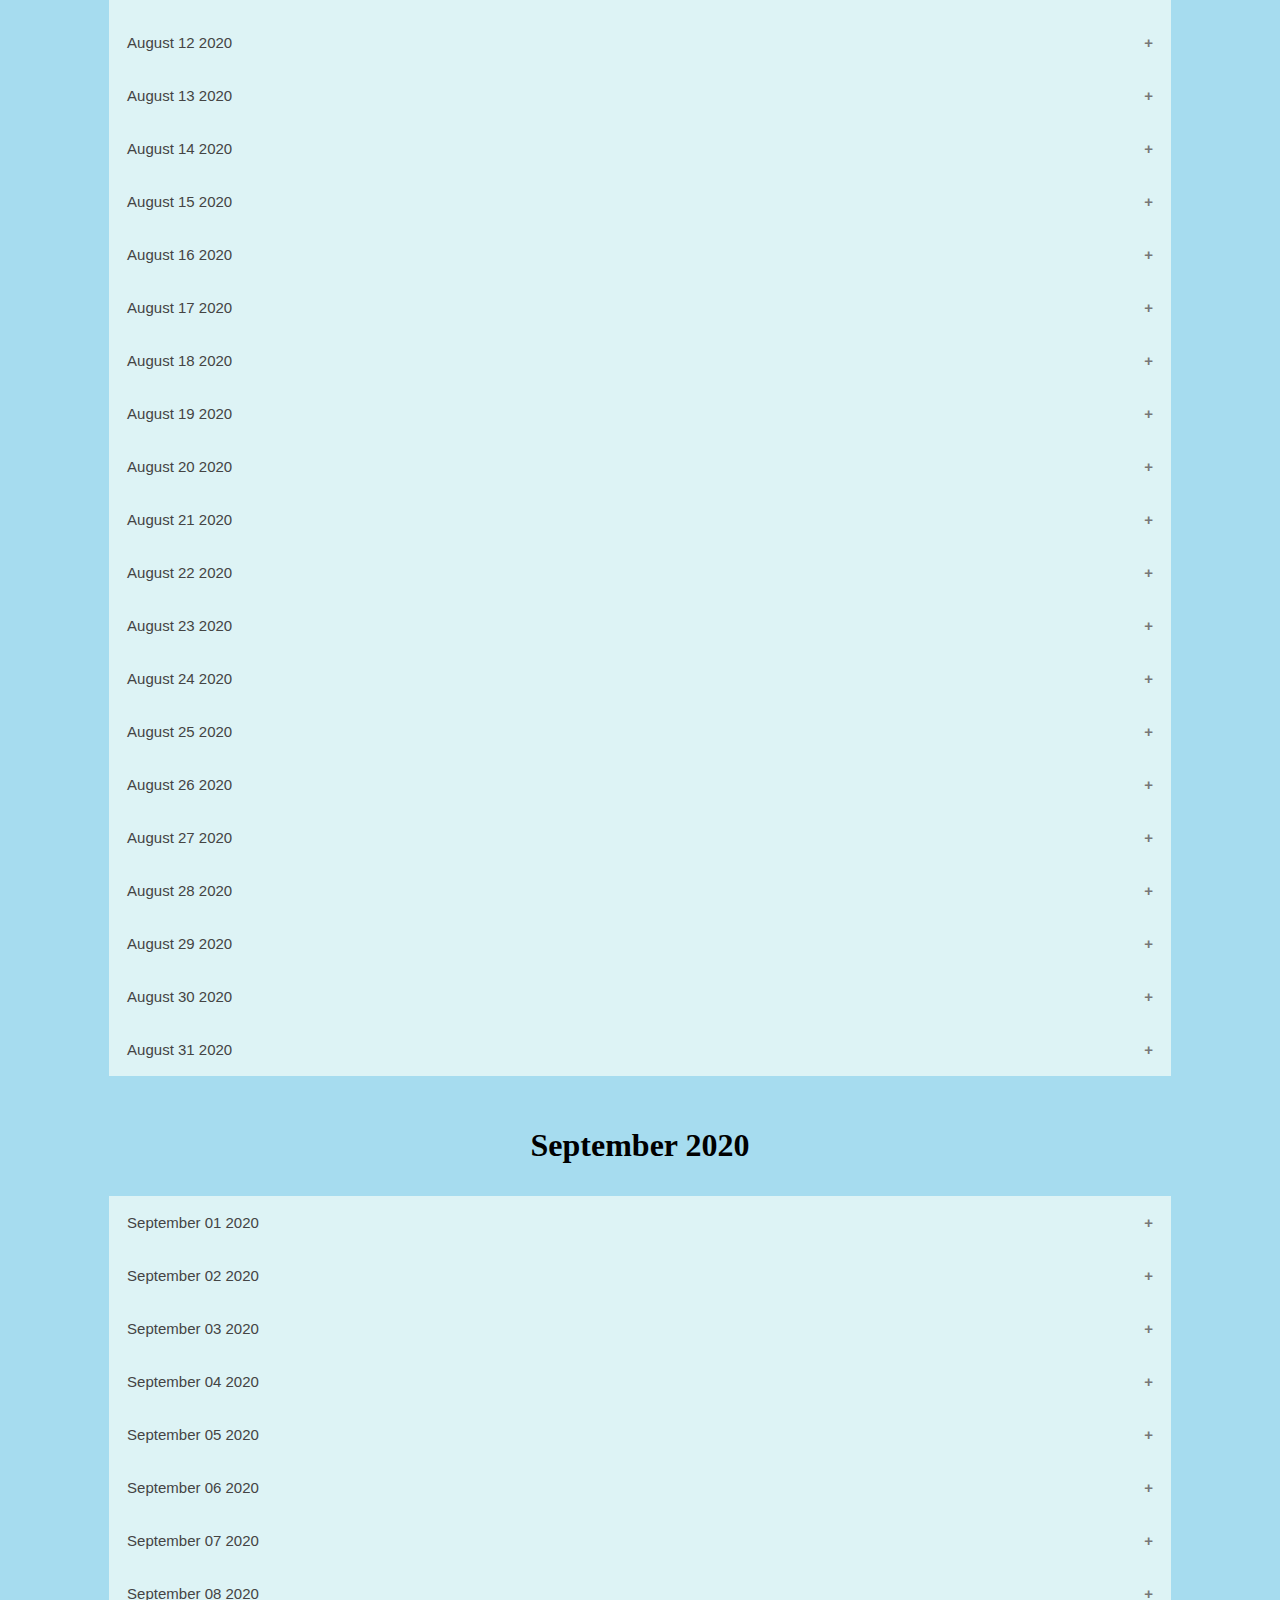
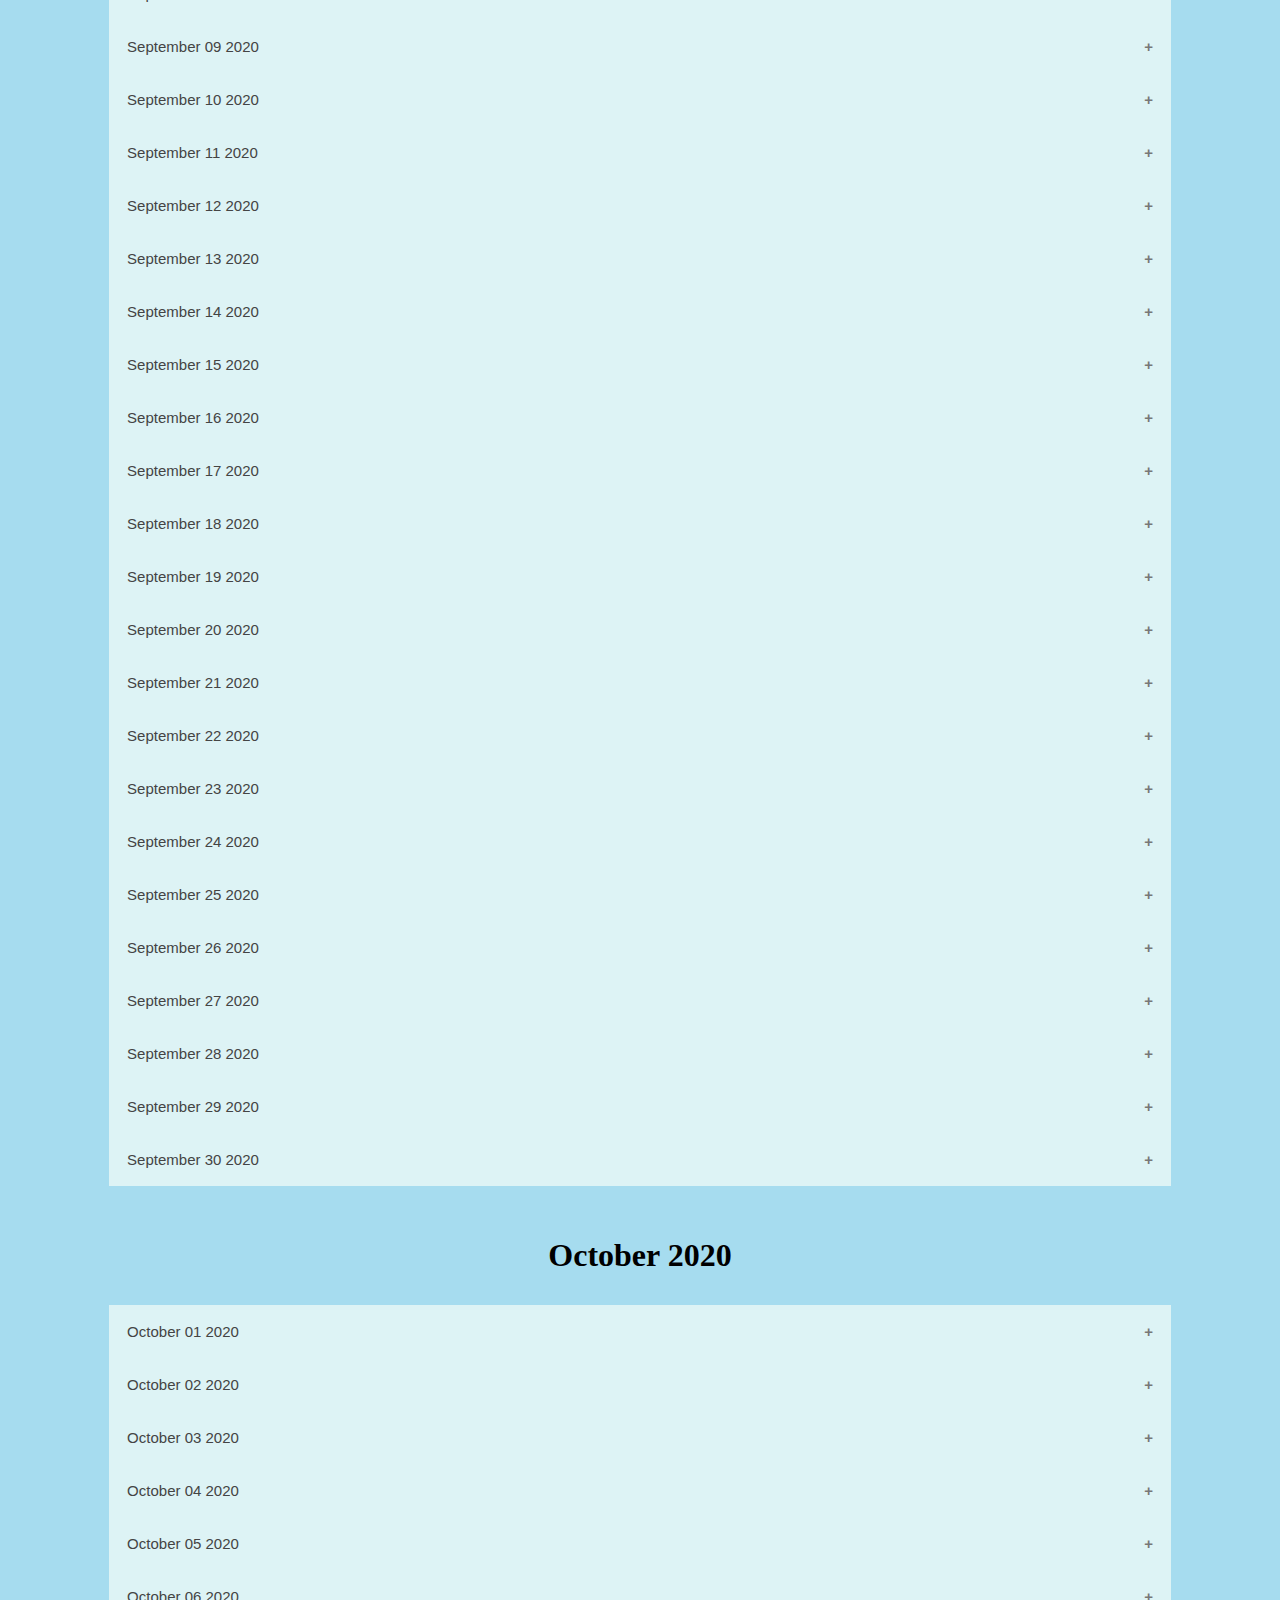
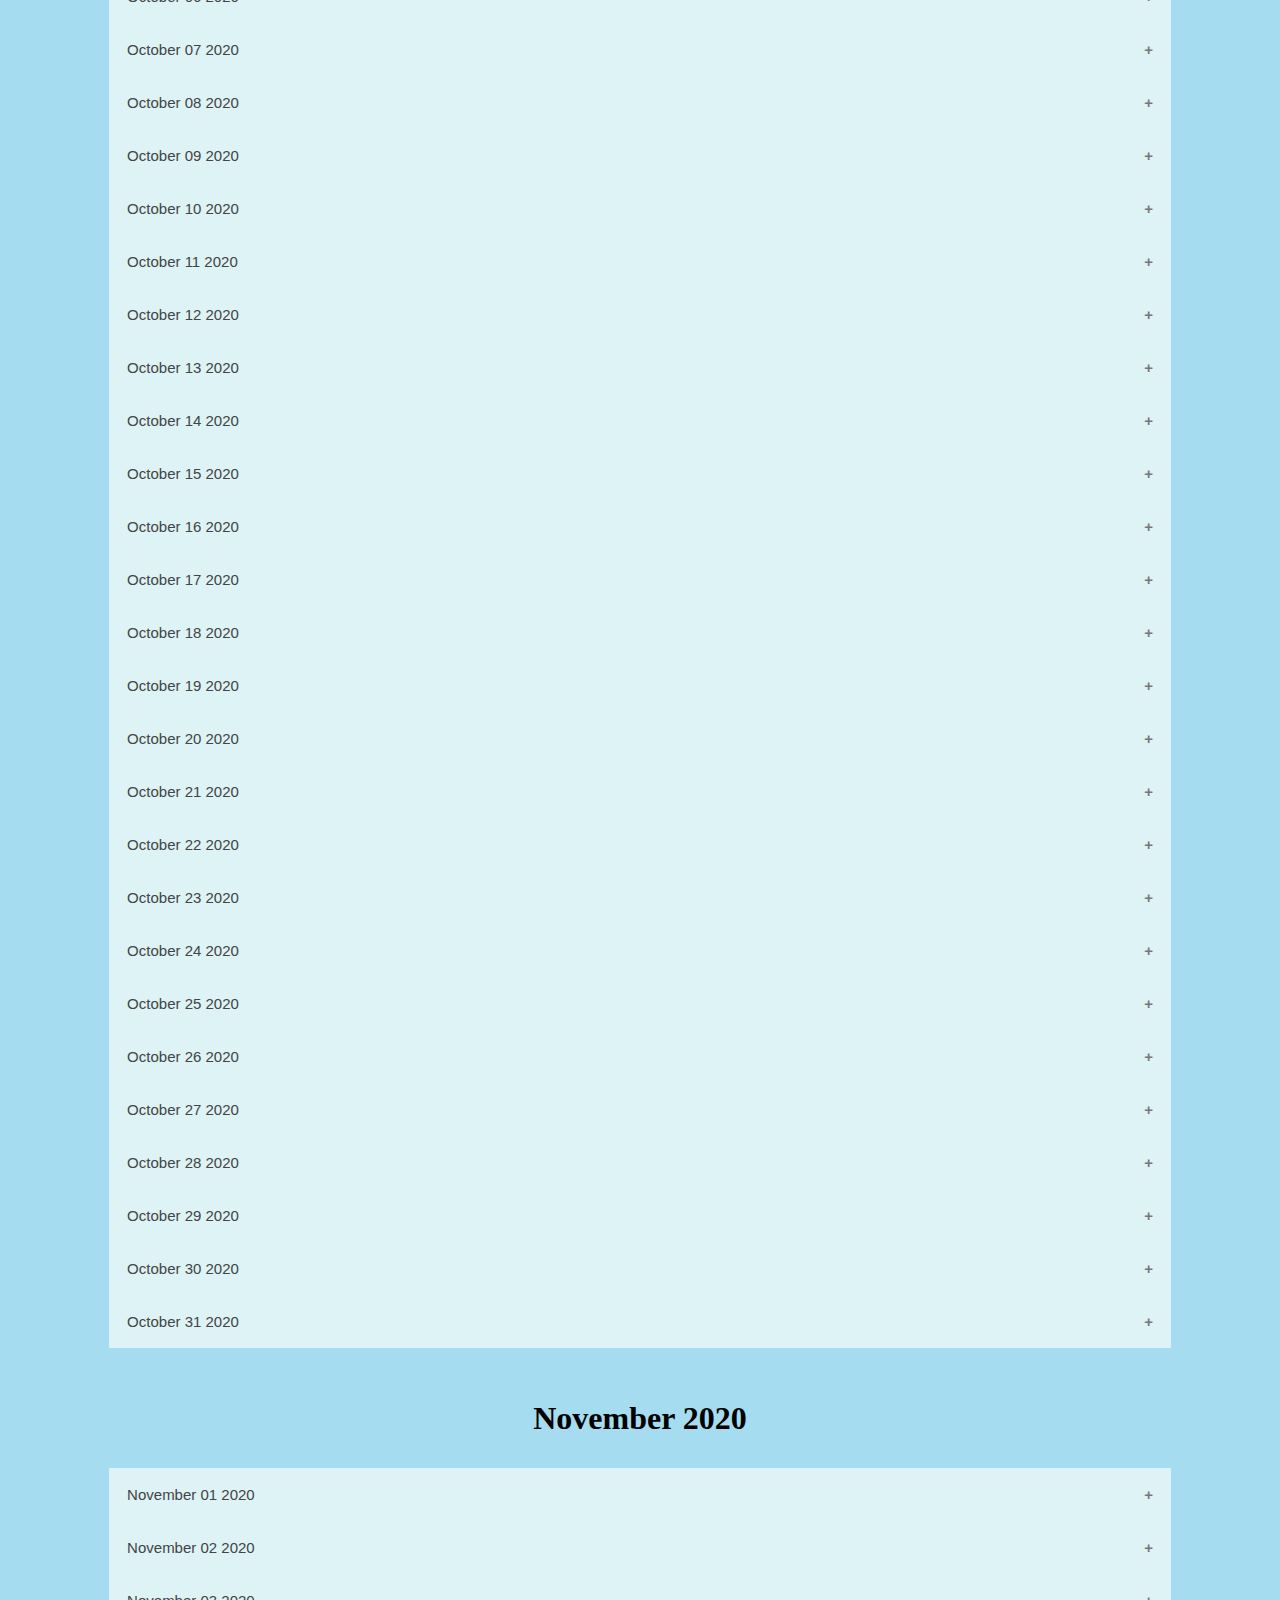
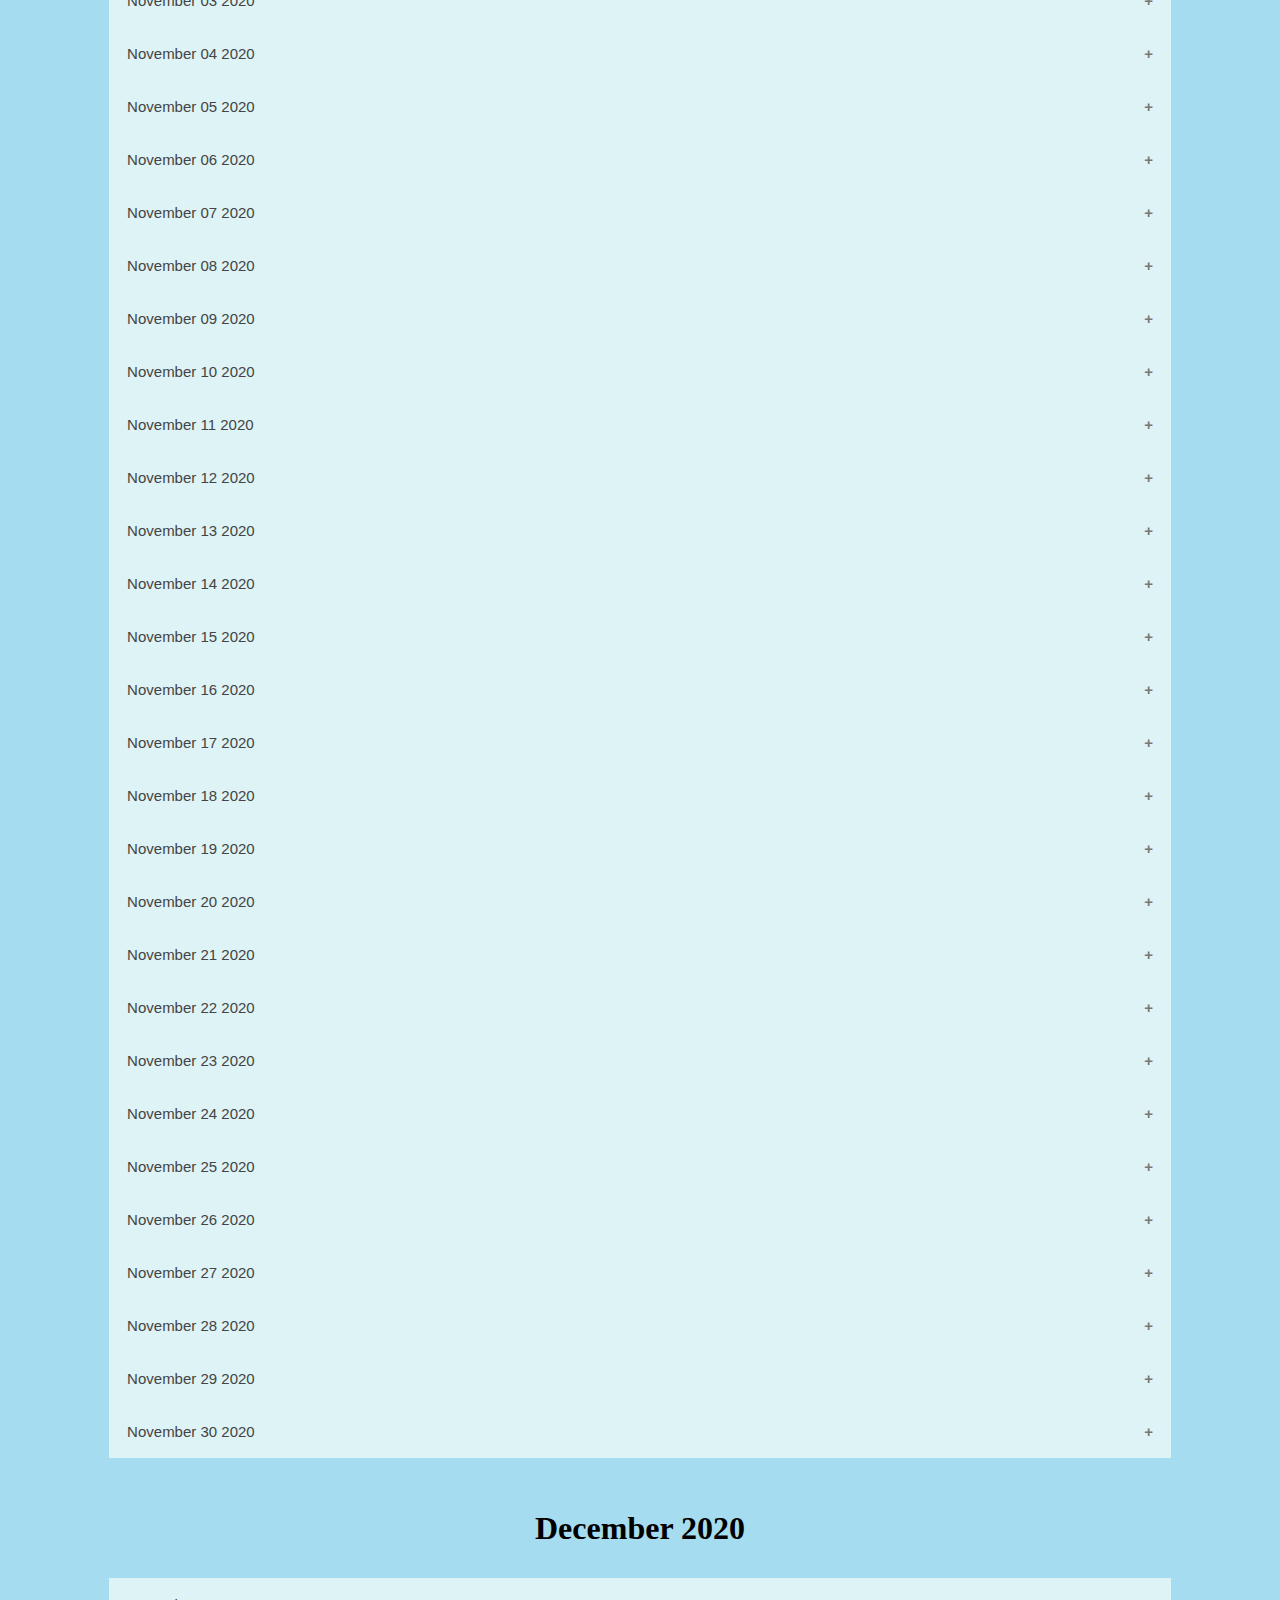
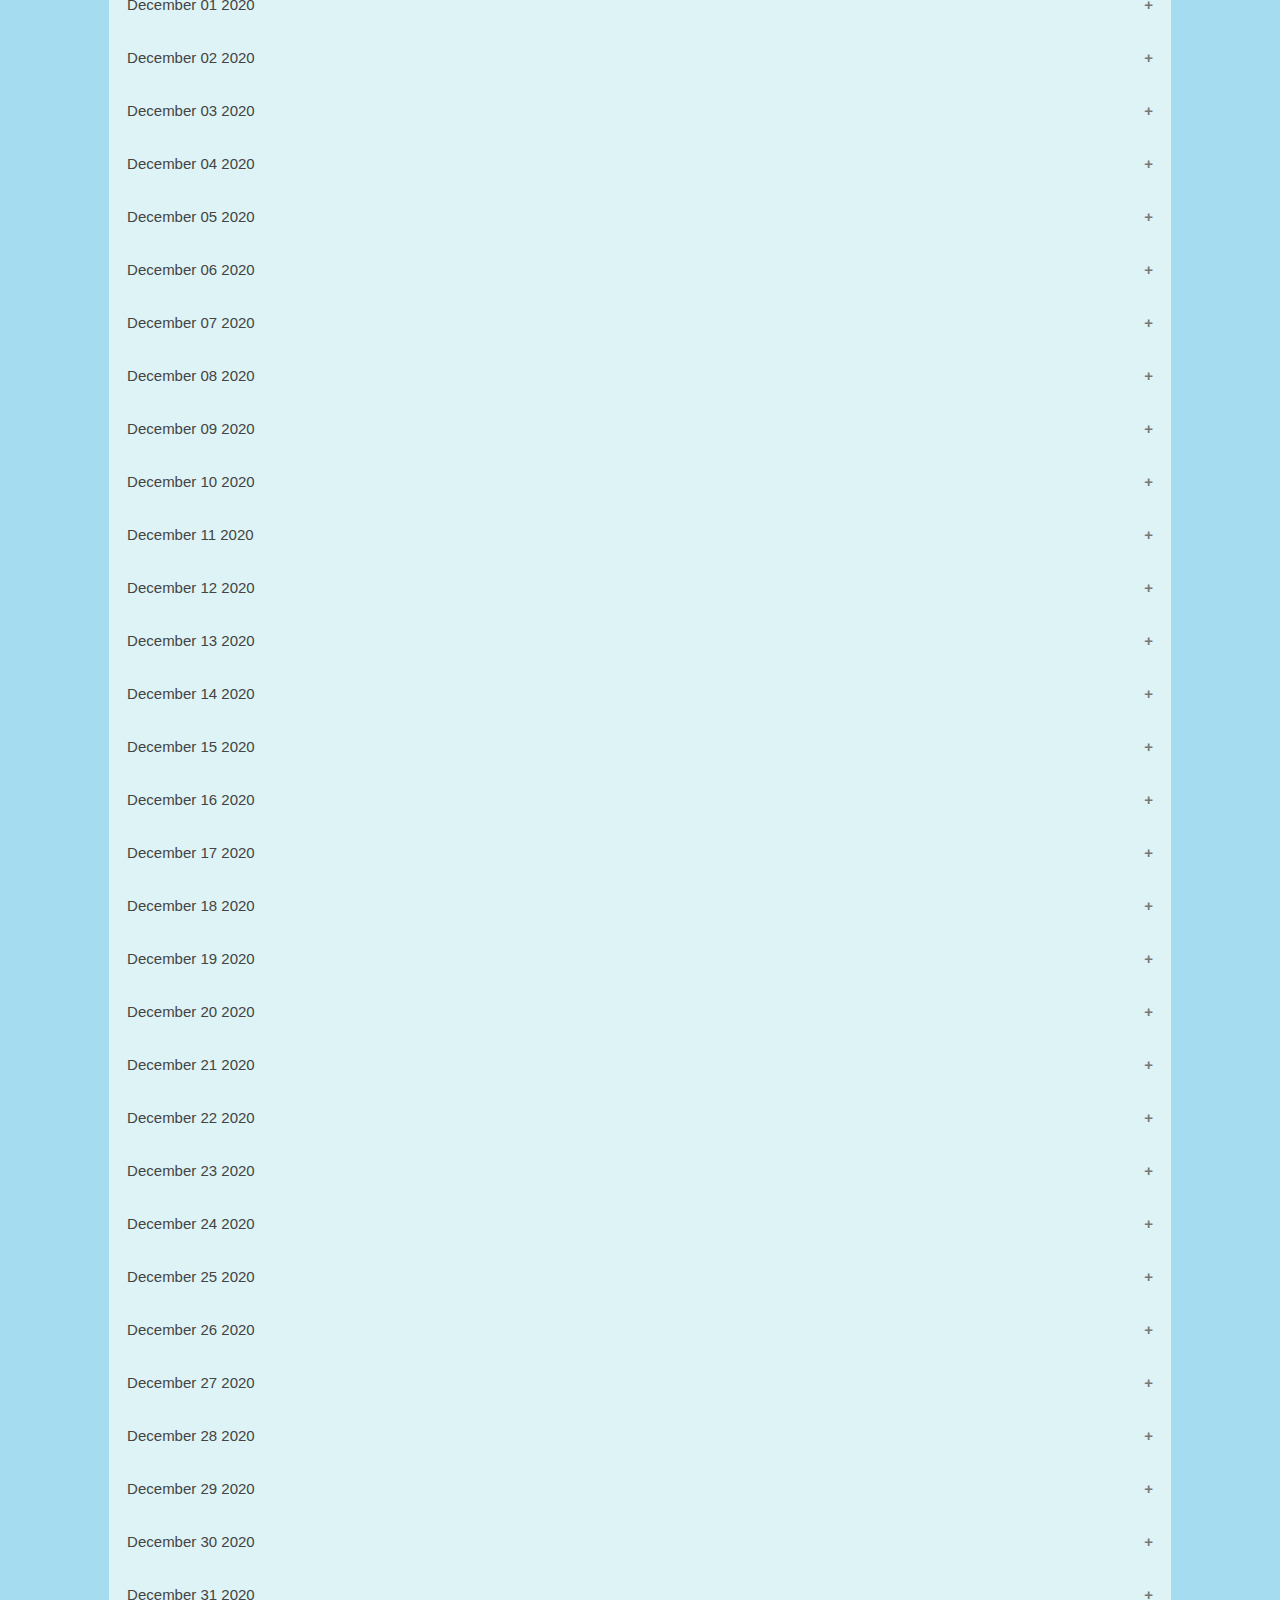
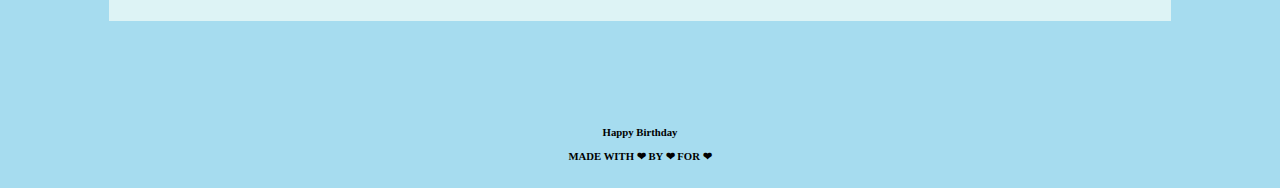
==== commit 012b58d9: "Update 2.0.0" ====
--- a/daydescription.html
+++ b/daydescription.html
@@ -9,7 +9,7 @@
 <link rel="stylesheet" href="https://stackpath.bootstrapcdn.com/bootstrap/4.5.0/css/bootstrap.min.css" integrity="sha384-9aIt2nRpC12Uk9gS9baDl411NQApFmC26EwAOH8WgZl5MYYxFfc+NcPb1dKGj7Sk" crossorigin="anonymous">
 <link rel="stylesheet" href="css/stylesfordaydescription.css">
 <!-- FONTS -->
-<link href="https://fonts.googleapis.com/css2?family=Cedarville+Cursive&display=swap" rel="stylesheet">  
+<link href="https://fonts.googleapis.com/css2?family=Cedarville+Cursive&display=swap" rel="stylesheet">
 </head>
 <body>
   <section id="main">
@@ -47,7 +47,25 @@
           </ul>
         </div>
       </nav>
-      <h1>JUNE 2020</h1>
+
+      <div id="mySidenav" class="sidenav">
+              <a href="#june2020" id="june">June</a>
+              <br>
+              <a href="#july2020" id="july">July</a>
+              <br>
+              <a href="#august2020" id="august">August</a>
+              <br>
+              <a href="#september2020" id="september">September</a>
+              <br>
+              <a href="#october2020" id="october">October</a>
+              <br>
+              <a href="#november2020" id="november">November</a>
+              <br>
+              <a href="#december2020" id="december">December</a>
+            </div>
+
+
+      <h1 id="june2020">JUNE 2020</h1>
       <button class="accordion"><span class="importantdates">June 29 2020</span></button>
 <div class="panel">
   <p><span class="nametitle">PRASIDHI:</span>S choose me, finally🙈 we kissed for the first time, real kiss.
@@ -59,7 +77,7 @@
 <div class="panel">
   <p>S asked me to call his mom dad, as mom dad🙈😘🙈 spoke to each other almost the entire day🙈 super happy but a bit confused😘</p>
 </div>
-<h1>JULY 2020</h1>
+<h1 id="july2020">JULY 2020</h1>
 
 <button class="accordion">July 01 2020</button>
 <div class="panel">
@@ -121,7 +139,7 @@
 
 <button class="accordion"><span class="importantdates">July 11 2020</span></button>
 <div class="panel">
-  <p><span class="nametitle">PRASIDHI:</span>I have no words, idk where to begin with. Iam speechless and stunned. We met today, me and s🙈 I was super mad at him when we met. We went to malt for coffee, and guess what ? 😂 our coffee date turned into an orgasm date😂🙈 yes we made out in public, yes he gave me an orgasm in malt♥️ I so crave for his fingers rn. I so crave for his touch rn♥️our first ever make out in public🙈♥️ then, when I was dropping S at his place, mom asked me to come in. And In that moment, I got butterflies, i was nervous yet excited. S asked me to come in🙈 I went in, I met S’s aunty, went up🙈 met mom♥️ S’s mom, my mom😘 We sat and we talked and talked and talked. S made so many snaps🙈🙈🙈♥️ Mom made milk rose for me, I felt so good🤤 Then when I said I should leave, she stopped me, she said that wait for a while and that’s when I felt home, I felt wanted. I felt as if iam not a guest here😘 Then papa came, he was, like from what I felt, a bit happy to see me there🙈 I again asked to leave, because S wanted me to leave, and mom again asked me to stay and meet papa🙈♥️papa went, bathed and got ready and came out to meet, fully and beautifully dressed🙈 I was playing sequence with mom, and I wanted her to win so me and mom cheated🙈 papa came and we were getting late so couldn’t play sequence with him. Me and papa spoke about GST. 🤤 
+  <p><span class="nametitle">PRASIDHI:</span>I have no words, idk where to begin with. Iam speechless and stunned. We met today, me and s🙈 I was super mad at him when we met. We went to malt for coffee, and guess what ? 😂 our coffee date turned into an orgasm date😂🙈 yes we made out in public, yes he gave me an orgasm in malt♥️ I so crave for his fingers rn. I so crave for his touch rn♥️our first ever make out in public🙈♥️ then, when I was dropping S at his place, mom asked me to come in. And In that moment, I got butterflies, i was nervous yet excited. S asked me to come in🙈 I went in, I met S’s aunty, went up🙈 met mom♥️ S’s mom, my mom😘 We sat and we talked and talked and talked. S made so many snaps🙈🙈🙈♥️ Mom made milk rose for me, I felt so good🤤 Then when I said I should leave, she stopped me, she said that wait for a while and that’s when I felt home, I felt wanted. I felt as if iam not a guest here😘 Then papa came, he was, like from what I felt, a bit happy to see me there🙈 I again asked to leave, because S wanted me to leave, and mom again asked me to stay and meet papa🙈♥️papa went, bathed and got ready and came out to meet, fully and beautifully dressed🙈 I was playing sequence with mom, and I wanted her to win so me and mom cheated🙈 papa came and we were getting late so couldn’t play sequence with him. Me and papa spoke about GST. 🤤
 The best part of the entire meet when mom said that she is my mom too 🙈♥️ no one has ever said this to me. No one has ever made me feel so special. No one has</p>
   <p><span class="nametitle">SARANSH:</span>One of the biggest days of my life🤯. No words and emotions are enough to express how the day was😍. One thing I'm sure about is that this was one of the best days of my and P's👑 life. Dammmmm I'm falling in love with her day by day, she's so amazing, and one thing now I'm 10000000% sure about is that her happiness is everything that matters to me.🌍
     So today,</p>
@@ -161,7 +179,7 @@
 
 <button class="accordion">July 16 2020</button>
 <div class="panel">
-  <p>4th day without meeting S,  guess it’s going pretty well ? 
+  <p>4th day without meeting S,  guess it’s going pretty well ?
 This week has made me realise one thing that LDR is not going to be easy. A lot, and ALOT of compromises and efforts would be required. A lot of Paitence. But🙈💖 all of it is worth it. It’s for me and S. I love him and he loves me🌸  We are never giving up. Never leaving💋</p>
 </div>
 
@@ -210,9 +228,9 @@
 
 <button class="accordion"><span class="importantdates">July 25 2020</span></button>
 <div class="panel">
-  <p><span class="nametitle">PRASIDHI:</span>I met S after his accident today, even though S told me that he could walk and he was in less pain as compared, but I could savour the relief only I saw S with my own eyes. I was sick worried and after seeing him I felt somuch better🙈 We went to smoke for a while as we couldn’t go to home at that point of time😋Finally, we went to his place and I met mom dad for the second time😍 Till last night I was worried how things would be at his place or how would mom dad take me coming to his place😓 But it was all so so so so good💕It actually seemed as if mom dad are accepting me as S’s friend. Iam fine with being accepted as S’s friend, what matters is acceptance😋The only topic we 3 had in common was S and S’s leg pulling, and that is what we were doing🌈But I crossed a bit of line and I know that was wrong🥺I shouldn’t have done it🥺I was just trying to get more comfortable with mom and dad, but it turned out to be bad for S🤭Iam feeling so bad, cannnot even explain😓I really wish s forgives me 🥺 I wanted to kiss S in his room, but we couldn’t even though he was giving me surprise presses🙈🙈 I felt so turned on everytime he touched me😋It was so difficult to keep a straight face everytime S pretended you lick over there🙈 and S’s line”vapas tere sath nanga hona hai” Fuck that line🤤 I so cant wait to get in bed with him again😋😋I was about to leave and dad proposed to have dinner and I felt so so so so good💋 Mom made aloo parantha for us and I swear, i dont remember having such yummy food last💕 And then me and S had dinner together for the first time🤤It was our FIRST💕 S fed me with his hands and I fed him with mine. We kissed each other twice or thrice but with all precations🙈My favourite moment for the day was having dinner with S🤤 Fuck I felt so so so good💕💕 Iam feeling bad about what I did. I didn’t want to upset S even for a second and I did something super selfish. Just because I wanted to get comf with dad, I created a problem for S🥺🥺 I HOPE S FORGIVES ME🥺 I dont want this to come between me and s🥺 I feel as if my repeated stupidities would drift S apart from me🥺When I was leaving for home, papa asked me to drive safely and that’s when I felt home💕 That’s when I felt like family💕 I have met everyone in S’s family and now I want S to meet my entire family as soon as possible🤤We smoked and I dropped S back to home🙈 S removed the remaining of his dressings today😓 It kills me to know that iam not with him when I should be with him. It kills me to know that iam unable to comfort him🥺 I love S so so so so so much. I don’t want anything to get between me and S🥺 
+  <p><span class="nametitle">PRASIDHI:</span>I met S after his accident today, even though S told me that he could walk and he was in less pain as compared, but I could savour the relief only I saw S with my own eyes. I was sick worried and after seeing him I felt somuch better🙈 We went to smoke for a while as we couldn’t go to home at that point of time😋Finally, we went to his place and I met mom dad for the second time😍 Till last night I was worried how things would be at his place or how would mom dad take me coming to his place😓 But it was all so so so so good💕It actually seemed as if mom dad are accepting me as S’s friend. Iam fine with being accepted as S’s friend, what matters is acceptance😋The only topic we 3 had in common was S and S’s leg pulling, and that is what we were doing🌈But I crossed a bit of line and I know that was wrong🥺I shouldn’t have done it🥺I was just trying to get more comfortable with mom and dad, but it turned out to be bad for S🤭Iam feeling so bad, cannnot even explain😓I really wish s forgives me 🥺 I wanted to kiss S in his room, but we couldn’t even though he was giving me surprise presses🙈🙈 I felt so turned on everytime he touched me😋It was so difficult to keep a straight face everytime S pretended you lick over there🙈 and S’s line”vapas tere sath nanga hona hai” Fuck that line🤤 I so cant wait to get in bed with him again😋😋I was about to leave and dad proposed to have dinner and I felt so so so so good💋 Mom made aloo parantha for us and I swear, i dont remember having such yummy food last💕 And then me and S had dinner together for the first time🤤It was our FIRST💕 S fed me with his hands and I fed him with mine. We kissed each other twice or thrice but with all precations🙈My favourite moment for the day was having dinner with S🤤 Fuck I felt so so so good💕💕 Iam feeling bad about what I did. I didn’t want to upset S even for a second and I did something super selfish. Just because I wanted to get comf with dad, I created a problem for S🥺🥺 I HOPE S FORGIVES ME🥺 I dont want this to come between me and s🥺 I feel as if my repeated stupidities would drift S apart from me🥺When I was leaving for home, papa asked me to drive safely and that’s when I felt home💕 That’s when I felt like family💕 I have met everyone in S’s family and now I want S to meet my entire family as soon as possible🤤We smoked and I dropped S back to home🙈 S removed the remaining of his dressings today😓 It kills me to know that iam not with him when I should be with him. It kills me to know that iam unable to comfort him🥺 I love S so so so so so much. I don’t want anything to get between me and S🥺
 My love my life my s💕</p>
-  <p><span class="nametitle">SARANSH:</span>So finally🤩 I met P after my accident, I was very much worried about the thought that how am I going to meet her because my parents won't allow me to go outside😟. So there is a better way, the best way, to make her come to my house😍. I was really scared of how things will turn out between me, P mom and dad. I told P day before yesterday to come and be there at my place for 1-1:30 hours because after that it would be awkward☹️. She came but somethings happened at my house because of which I had to go downstairs and go out with her😅. We smoked as always and talked for a while. P was taking care of me like a mom🤭. We kissed also as usual💏. She gave me 12 days to go surprise, it was chips, nachos, kurkure, and chocolate🤤. It was around 6:30 I called Mumma to ask that can I bring Prasidhi, she said YESSS😍🥰. I and P were going to my house, our house. She is coming to the house for the second time, I was worried and happy also. I was worried would it be awkward for all of us to just sit around with silence around us and I was happy with the fact that she's coming to her own house again🙈🏘️. She came to the house, she met Chachi and we went upstairs. We were planning to go to the terrace but couldn't😕🥺. Mumma and avi came, we all sat together and talked about me, basically, they were doing my leg-pulling🤦. Mumma went in the kitchen to get snacks and ghevar, and meanwhile, I was teasing P by showing her my dick🤭. I was doing naughty actions to tease P. Dad came in a while and then we all were together🥳. Me, P, Mumma my family, her family. We all were talking, P said some things, I didn't like them, I think she crossed her limits☹️. I wish she never does that again ever or at least see where are we before doing such things😭. She was leaving as she was getting late but then papa proposed the idea to stay and have dinner😍. She talked to mumma (her mumma) and she agreed to have dinner. Chacha came and she met chacha then😚. Papa said to chacha that my friend is here let's go downstairs It was me, P and mumma upstairs, mumma was in kitchen and P was talking on call moving here and there, while she was in my room I followed her and pressed her boobs there🍑🙈. When she came to the kitchen I squeezed her ass🙈🍑 in front of mumma. There was a moment when P and mumma were standing in the kitchen and I just loved that moment. I made so many snaps of all the moments👻. Mumma served us dinner and we had it, mumma was cooking and meanwhile I kissed her💋 in between. We fed each other with our hands. THAT WAS P's FIRST DINNER AT MY HOUSE. I LOVED IT❤️. It was late and she had to leave. She talked to mumma for a while and she was going I came to drop her downstairs, she said bye to papa, chacha, chachi, ashu di and avi. We went for a cigarette🚬 and I've never seen her this much happy. That look on her face, that happiness, that smile, I LOVE THAT. 
+  <p><span class="nametitle">SARANSH:</span>So finally🤩 I met P after my accident, I was very much worried about the thought that how am I going to meet her because my parents won't allow me to go outside😟. So there is a better way, the best way, to make her come to my house😍. I was really scared of how things will turn out between me, P mom and dad. I told P day before yesterday to come and be there at my place for 1-1:30 hours because after that it would be awkward☹️. She came but somethings happened at my house because of which I had to go downstairs and go out with her😅. We smoked as always and talked for a while. P was taking care of me like a mom🤭. We kissed also as usual💏. She gave me 12 days to go surprise, it was chips, nachos, kurkure, and chocolate🤤. It was around 6:30 I called Mumma to ask that can I bring Prasidhi, she said YESSS😍🥰. I and P were going to my house, our house. She is coming to the house for the second time, I was worried and happy also. I was worried would it be awkward for all of us to just sit around with silence around us and I was happy with the fact that she's coming to her own house again🙈🏘️. She came to the house, she met Chachi and we went upstairs. We were planning to go to the terrace but couldn't😕🥺. Mumma and avi came, we all sat together and talked about me, basically, they were doing my leg-pulling🤦. Mumma went in the kitchen to get snacks and ghevar, and meanwhile, I was teasing P by showing her my dick🤭. I was doing naughty actions to tease P. Dad came in a while and then we all were together🥳. Me, P, Mumma my family, her family. We all were talking, P said some things, I didn't like them, I think she crossed her limits☹️. I wish she never does that again ever or at least see where are we before doing such things😭. She was leaving as she was getting late but then papa proposed the idea to stay and have dinner😍. She talked to mumma (her mumma) and she agreed to have dinner. Chacha came and she met chacha then😚. Papa said to chacha that my friend is here let's go downstairs It was me, P and mumma upstairs, mumma was in kitchen and P was talking on call moving here and there, while she was in my room I followed her and pressed her boobs there🍑🙈. When she came to the kitchen I squeezed her ass🙈🍑 in front of mumma. There was a moment when P and mumma were standing in the kitchen and I just loved that moment. I made so many snaps of all the moments👻. Mumma served us dinner and we had it, mumma was cooking and meanwhile I kissed her💋 in between. We fed each other with our hands. THAT WAS P's FIRST DINNER AT MY HOUSE. I LOVED IT❤️. It was late and she had to leave. She talked to mumma for a while and she was going I came to drop her downstairs, she said bye to papa, chacha, chachi, ashu di and avi. We went for a cigarette🚬 and I've never seen her this much happy. That look on her face, that happiness, that smile, I LOVE THAT.
 I wish I keep P happy for the entire life, I wish she never leaves me, I wish I never do something stupid to lose a gem like her.💎🖤</p>
 </div>
 
@@ -247,8 +265,8 @@
 <div class="panel">
   <p>Eshaaa’s birthday today. Went to her house to have an amazing day and got a big shock! Couldn’t speak to S the entire day today also🥺 I feel as if iam not able to make people around me comf enough to share stuff with me🥺 S had a troublesome day today! I so wish that it all goes away🥺 It’s S’s birthday week and I want to make it the most special week of his life💕 I love you S</p>
 </div>
-      
-<h1>August 2020</h1>
+
+<h1 id="august2020">August 2020</h1>
 
 <button class="accordion">August 01 2020</button>
 <div class="panel">
@@ -308,9 +326,9 @@
 
 <button class="accordion">August 12 2020</button>
 <div class="panel">
-  <p>So the pinnacle of the day is that Me S Raghav and Madhav went out today🙈S was meeting raghav for the first time🙈I was so nervous how S would feel when he’ll meet rghav😪 But both of them were smooth like butter😅S bonded more with madhav but that’s fine, he’ll bond with raghav to🙈 Me and S had, I would say the most difficult conversation today. We were reading his poems, fuck he writes amazing😍So while reading we came across the poem which no one knows about. “Pehli Mulaqat” what happened next is history🥺That expression on S’s face said it all. I didn’t know what to say, how to say😅 Was just searching for some love for me in S’s eyes🥺 S said that the way he loved priyanshi, he can never love like that again and that’s understandable but those expressions🥺 Super mixed feelings! 
-But S really know how to calm me down and S tried his level best to do that, guess it’s me who is lacking somewhere. I was trying to find comfort in his words, but couldn’t find any. It is for the 4th time happening that me and S disconnected call with me being upset.  
-I don’t doubt S♥️ I know he is going to be with me alwys♥️ Started from March and here we are. Me and S are going to make it till the end💕 lets see what happens 
+  <p>So the pinnacle of the day is that Me S Raghav and Madhav went out today🙈S was meeting raghav for the first time🙈I was so nervous how S would feel when he’ll meet rghav😪 But both of them were smooth like butter😅S bonded more with madhav but that’s fine, he’ll bond with raghav to🙈 Me and S had, I would say the most difficult conversation today. We were reading his poems, fuck he writes amazing😍So while reading we came across the poem which no one knows about. “Pehli Mulaqat” what happened next is history🥺That expression on S’s face said it all. I didn’t know what to say, how to say😅 Was just searching for some love for me in S’s eyes🥺 S said that the way he loved priyanshi, he can never love like that again and that’s understandable but those expressions🥺 Super mixed feelings!
+But S really know how to calm me down and S tried his level best to do that, guess it’s me who is lacking somewhere. I was trying to find comfort in his words, but couldn’t find any. It is for the 4th time happening that me and S disconnected call with me being upset.
+I don’t doubt S♥️ I know he is going to be with me alwys♥️ Started from March and here we are. Me and S are going to make it till the end💕 lets see what happens
 Love you S</p>
 </div>
 
@@ -326,9 +344,9 @@
 
 <button class="accordion">August 15 2020</button>
 <div class="panel">
-  <p>Finally met S after long🌸S made me meet tharki log today🤐All of them went to Akshat’s farm at morning 5 and s had slept only for few hours😣S was super duper tired😣Ayush and Akshat seemed nice💋Akshat even touched my feet as a joke😂🙈Akshat called me P Bhabhi on call also🙈 That made me blush😋Spent such a great time wish S. he was so tired🥺 We talked and Cuddled🤤 Gudia Rajat prachi came home⚡️ S said to Gudia di that I post my and his stories from his account🥺I don’t remember posting even a single story without his consent on any of his social media handle🥺 All of us went to central park⚡️And I got down as soon as I came back🥺 I wanted S to be with me at that point of time but even S was not feeling well, he was also super tired. Infact, I decided not to call him but couldn’t resist and called him! The way S reacted when I told him that Iam finally down was so so so so so hurtful. Iam in somuch of pain, like literally so much of pain, can’t even describe in words. My back hurts, my stomach hurts, it feels as if each and every bone in my body is breaking. And in a feeling like this I need S with me🥺 And all he had to say was “wow” Iam feeling so so so so bad and hurtful rn. S  just normally texted “uth gaya” I felt so bad yar🥺 How can he behave like this with me🥺 I removed story from S’s account and I shouldn’t have done that🤭I can’t do things out of irritation and anger and definitely not without discussing it with S. moreover, just because he has shared his credentials with me doesn’t mean iam allowed to do whatever I want to with his account😫And it’s not his fault. Iam being too clingy and dependent on him. Which is wrong. Because I know he never says, and he is always always with me but obviously, no one, no person can always be available for you. The other person also has some situations I shouldn’t be like this. 
+  <p>Finally met S after long🌸S made me meet tharki log today🤐All of them went to Akshat’s farm at morning 5 and s had slept only for few hours😣S was super duper tired😣Ayush and Akshat seemed nice💋Akshat even touched my feet as a joke😂🙈Akshat called me P Bhabhi on call also🙈 That made me blush😋Spent such a great time wish S. he was so tired🥺 We talked and Cuddled🤤 Gudia Rajat prachi came home⚡️ S said to Gudia di that I post my and his stories from his account🥺I don’t remember posting even a single story without his consent on any of his social media handle🥺 All of us went to central park⚡️And I got down as soon as I came back🥺 I wanted S to be with me at that point of time but even S was not feeling well, he was also super tired. Infact, I decided not to call him but couldn’t resist and called him! The way S reacted when I told him that Iam finally down was so so so so so hurtful. Iam in somuch of pain, like literally so much of pain, can’t even describe in words. My back hurts, my stomach hurts, it feels as if each and every bone in my body is breaking. And in a feeling like this I need S with me🥺 And all he had to say was “wow” Iam feeling so so so so bad and hurtful rn. S  just normally texted “uth gaya” I felt so bad yar🥺 How can he behave like this with me🥺 I removed story from S’s account and I shouldn’t have done that🤭I can’t do things out of irritation and anger and definitely not without discussing it with S. moreover, just because he has shared his credentials with me doesn’t mean iam allowed to do whatever I want to with his account😫And it’s not his fault. Iam being too clingy and dependent on him. Which is wrong. Because I know he never says, and he is always always with me but obviously, no one, no person can always be available for you. The other person also has some situations I shouldn’t be like this.
 Me and S spoke about everything and I did made some mess again! S felt as if there is no US in this relation. I didn’t want S to feel this way. I never wanted S to feel anything but happy with me🥺
-Me and S decided that from now on I will discuss before deciding, because that’s how you solve problems 
+Me and S decided that from now on I will discuss before deciding, because that’s how you solve problems
 But there are good days and bad days, and we should deal with both😋 We are strong and we will remain like this always💕</p>
 </div>
 
@@ -344,20 +362,20 @@
 
 <button class="accordion">August 18 2020</button>
 <div class="panel">
-  <p>So we both decided to call today as “tension day” 😂 Fuck the entire day was full of nothing but a lot and a lot of problems 😂From the very beginning, me and S were struck with 2 bets placed on trading, and those 2 bets literally took half of the day😂 We were on vc for around 2-3 hours straight and spoke to each other only for 30 mins max 😂 And then when finally everything was settled, a new problem popped up 🥺 I was supposed to meet Samaksh bhaia and Arushi di tomorrow, so we planned and I went to gudia di’s place so that I can leave early morning! And then, suddenly mom called and said no🥺 Shit shit shit, me and S both were super excited for me to meet Samaksh bhaia and Arushi di, and now this🥺🥺🥺 Iam trying so hard so that everything falls in place🥺S is also so so so so upset🥺 Even while on vc we both couldn’t talk about anything else🥺 I so wish everything falls in place tomorrow morning🥺 I so wish everything goes good! 
+  <p>So we both decided to call today as “tension day” 😂 Fuck the entire day was full of nothing but a lot and a lot of problems 😂From the very beginning, me and S were struck with 2 bets placed on trading, and those 2 bets literally took half of the day😂 We were on vc for around 2-3 hours straight and spoke to each other only for 30 mins max 😂 And then when finally everything was settled, a new problem popped up 🥺 I was supposed to meet Samaksh bhaia and Arushi di tomorrow, so we planned and I went to gudia di’s place so that I can leave early morning! And then, suddenly mom called and said no🥺 Shit shit shit, me and S both were super excited for me to meet Samaksh bhaia and Arushi di, and now this🥺🥺🥺 Iam trying so hard so that everything falls in place🥺S is also so so so so upset🥺 Even while on vc we both couldn’t talk about anything else🥺 I so wish everything falls in place tomorrow morning🥺 I so wish everything goes good!
 Bdw, only 2 days left and then S is going away for approximately a month 🥺</p>
 </div>
 
 <button class="accordion">August 19 2020</button>
 <div class="panel">
   <p>Me and S both were so worried about today’s plan, but destiny has always been in our favor🙈 I finally was able to go and I FINALLY met Samaksh bhaia and Arushi di! I was so so so excited to meet them💕 Shivani bhabhi and avish bhaia was also there, I thought that I would feel out of place but not even once did I feel like that. Bhaia and di are so so so sweet💕 We 6 went to nahargarh and  me S and samaksh bhaia were in the same car. We talked and had a lot of fun♥️ Samaksh bhaia showed me the pre wed and in that video, even S was there🙈 He was playing guitar🙈 I wonder when he will play guitar for me, even though he has played it for me once before😋 Arushi di is super duper sweet💕 I really really liked her♥️ And samaksh bhaia is crazyyyy♥️ I felt so good♥️
-It was a bit troublesome day for me and S both, trading went a bit wrong🤭 Went for walk after a really long time today😪 Me and S had a super important conversation, I feel as if this conversation was required. As if it was needed. I got to know a lot of things. Not a lot but yes major things! Destiny, has always played a major role and iam glad this conversation happened💕 
+It was a bit troublesome day for me and S both, trading went a bit wrong🤭 Went for walk after a really long time today😪 Me and S had a super important conversation, I feel as if this conversation was required. As if it was needed. I got to know a lot of things. Not a lot but yes major things! Destiny, has always played a major role and iam glad this conversation happened💕
 Love you S</p>
 </div>
 
 <button class="accordion">August 20 2020</button>
 <div class="panel">
-  <p>It was super duper important for me to meet S. And I was literally ready to do anything to take permission to meet him, even if it’s for 10-15 miniutes. I had to see him and kiss him. He was going away for long and I wanted to be with him once more💕 And destiny has always, literally always been in our favor. Destiny never fails to be in our favor and we finally met💕 Me and S went to oyo, and as decided, we had sex💕 The second time while having it, I couldn’t bear the pain🥺 S had to go in washroom and had to masturbate, I know he isn’t saying but obviously his exp went bad🤭After having our first round, me and S hugged each other, he was still inside me, and we were in each other’s arm💕 I felt so so so good, that feeling is inexplicable😋Today was the first time when I was lying on S’s stomach, I wanted to do that since so so so long and I did that today🙈 Fuck I felt so good💕 It melted me and my heart💕 That moment when I was lying on his stomach💕 I can never fucking forget it😍We talked and we smoked and then S came on my stomach🙈 S was lying on me🙈I wanted him to lay on me and that happened today💕S was looking at me with no expression on his face, and I felt so so so good😍 Shit that feeling, of him looking at me, caressing my cheek, putting the lock of my hair behind my ear🙈 I felt so good, so loved, so compelte💕 S always, seriously always leaves an impact on me♥️ He always does something which makes me melt, which makes my heart melt💕 He never fails to make me realise how much I mean to him and how much he loves me🙈 Iam so so so blessed to have S with me 💕S is going to noida tomorrow🥺S is going to be away from me🥺There is no surety of when he will be back🥺S is going to be busy and we won’t be able to talk much🥺But I know my S, if he would have just 5 miniutes with him then he would talk just to me♥️I know S will not even for once make me feel bad or unwnated💕 He is my S♥️ He loves me💕 
+  <p>It was super duper important for me to meet S. And I was literally ready to do anything to take permission to meet him, even if it’s for 10-15 miniutes. I had to see him and kiss him. He was going away for long and I wanted to be with him once more💕 And destiny has always, literally always been in our favor. Destiny never fails to be in our favor and we finally met💕 Me and S went to oyo, and as decided, we had sex💕 The second time while having it, I couldn’t bear the pain🥺 S had to go in washroom and had to masturbate, I know he isn’t saying but obviously his exp went bad🤭After having our first round, me and S hugged each other, he was still inside me, and we were in each other’s arm💕 I felt so so so good, that feeling is inexplicable😋Today was the first time when I was lying on S’s stomach, I wanted to do that since so so so long and I did that today🙈 Fuck I felt so good💕 It melted me and my heart💕 That moment when I was lying on his stomach💕 I can never fucking forget it😍We talked and we smoked and then S came on my stomach🙈 S was lying on me🙈I wanted him to lay on me and that happened today💕S was looking at me with no expression on his face, and I felt so so so good😍 Shit that feeling, of him looking at me, caressing my cheek, putting the lock of my hair behind my ear🙈 I felt so good, so loved, so compelte💕 S always, seriously always leaves an impact on me♥️ He always does something which makes me melt, which makes my heart melt💕 He never fails to make me realise how much I mean to him and how much he loves me🙈 Iam so so so blessed to have S with me 💕S is going to noida tomorrow🥺S is going to be away from me🥺There is no surety of when he will be back🥺S is going to be busy and we won’t be able to talk much🥺But I know my S, if he would have just 5 miniutes with him then he would talk just to me♥️I know S will not even for once make me feel bad or unwnated💕 He is my S♥️ He loves me💕
 S was tired when we reached home and he slept and then was busy the entire day! We finally got on vc and started talking and as I said, destiny never fucking leaves us. Maybe it was disturbed for S to know. S logged in my Gmail, and got to know about Yash’s chat! I had promised S tht I won’t hide anything from him and I did it. Maybe in the race of not giving him a reason to leave me, iam actually giving him a reason to leave me🥺 Iam feeling so weird and bad, last time when something like this happened, me and S sorted stuff out and disconnected the call but this time, he said that all is good, but it really wasn’t that good🥺 S’s words didn’t comfort me🥺 S said he loves me but I felt that it’s forceful🥺 I dont wish to question him for it as I know that I deserve it🥺 After all that I have done, S has the complete right to not to talk to me, infact finish everything between us. I really don’t understand why iam doing all this, I always thought that I won’t do anything wrong with him, and even after my best efforts, iam doing something or the other which is affecting us🥺 He says that this isn’t coming between us but I can feel it coming between me and S🥺 I really dont know what’s gonna happen next. But iam promising myself that iam not going to hide any information from my S now. I have said this before and done the same, but now iam not going to do it🥺S is going away and I can’t even meet him tomorrow to sort this out in person🥺 I really wish he doesn’t regret being with me. I wish he doesn’t start doubting me, and start missing her. Fuck this is so painful and hard🥺 Why do I myself have to fuck up everything🥺 Why do I myself have to do things which will leave both of us in pain🥺 I love you S. Please forgive me💕 always yours♥️</p>
 </div>
 
@@ -398,7 +416,7 @@
 
 <button class="accordion">August 28 2020</button>
 <div class="panel">
-  <p>Really don’t know from where to begin. Maybe with the fact that I was finally getting normal with the changes or with the fact that just as one problem goes away, the second comes😪 Just when I finally, finally started to feel and believe over the fact that yes S isn’t going back, shit happened. This happens with me always, just when I finally start trusting over someone or something, destiny turns around and throws problems on my face. Anvesha called S for her dress, S recorded the conversation. When he sent it to me, for I guess 10-15 miniutes, I was not able to mustup the courage to hear that. I was too afraid to listen to that audio note. I was too afraid to see what power she has on him. I was too afraid too listen what she would say to him and how he will react🤐 Finally, I heard that, and all of my fears came true. I felt as if someone has taken away the most precious thing from me 🥺 That voice, the way he was talking, I could feel the difference in his voice. He had that voice before when me and him were about to drift apart, and this was the second time I was hearing that voice🥺 I was confused tensed worried hurt angry. I was everything. But, I thought that if this is how iam feeling, than what S must be feeling would be worse. Like come on, he can’t behave as if she is a stranger to him. All I could feel and think at that point of time was that S is my bestfriend, and I have to be there for him and support him as his bestfriend. All of the things come later, but he has been so so so so supportive of me, always helped me, and when he needs me, I can’t back off. And that’s what I did. I told him iam there for him. He got free around 4 and we started talking about it. He told me how he felt, he told me what was going in his mind, he told me what he had to face and feel. Shit that was so bad and hurtful, I was trying hard to support him, but I just couldn’t. It made me so vulnerable, knowing that she still has that power on him. Knowing that he wants to know about her whereabouts. That hurt me. That hit me like a storm. And I collapsed. All the courage and all the support that I had mustered up, it all collapsed. All that I had in mind was Me and S and our relationship, and I was ready to go to any lengths to save it. And I did that. 
+  <p>Really don’t know from where to begin. Maybe with the fact that I was finally getting normal with the changes or with the fact that just as one problem goes away, the second comes😪 Just when I finally, finally started to feel and believe over the fact that yes S isn’t going back, shit happened. This happens with me always, just when I finally start trusting over someone or something, destiny turns around and throws problems on my face. Anvesha called S for her dress, S recorded the conversation. When he sent it to me, for I guess 10-15 miniutes, I was not able to mustup the courage to hear that. I was too afraid to listen to that audio note. I was too afraid to see what power she has on him. I was too afraid too listen what she would say to him and how he will react🤐 Finally, I heard that, and all of my fears came true. I felt as if someone has taken away the most precious thing from me 🥺 That voice, the way he was talking, I could feel the difference in his voice. He had that voice before when me and him were about to drift apart, and this was the second time I was hearing that voice🥺 I was confused tensed worried hurt angry. I was everything. But, I thought that if this is how iam feeling, than what S must be feeling would be worse. Like come on, he can’t behave as if she is a stranger to him. All I could feel and think at that point of time was that S is my bestfriend, and I have to be there for him and support him as his bestfriend. All of the things come later, but he has been so so so so supportive of me, always helped me, and when he needs me, I can’t back off. And that’s what I did. I told him iam there for him. He got free around 4 and we started talking about it. He told me how he felt, he told me what was going in his mind, he told me what he had to face and feel. Shit that was so bad and hurtful, I was trying hard to support him, but I just couldn’t. It made me so vulnerable, knowing that she still has that power on him. Knowing that he wants to know about her whereabouts. That hurt me. That hit me like a storm. And I collapsed. All the courage and all the support that I had mustered up, it all collapsed. All that I had in mind was Me and S and our relationship, and I was ready to go to any lengths to save it. And I did that.
 I was overthinking as usual. Things were normal after a while. That’s not how I wanted my and his 2 month anniversary to begin, but as said, destiny always plays it role. And iam just so glad that he was in noida all this while🥺 Idk how I would have reacted, if he himself would have gone to give the dress. But destiny, Iam so grateful for everything♥️ Just wishing that she leaves me and S alone.</p>
 </div>
 
@@ -417,8 +435,8 @@
 <div class="panel">
   <p>Normal day, nothing major. Did a vc with puchu today🙈 God she is so so so cute💕 S made cute little drawings for me🙈💕Can’t wait to talk to him💕</p>
 </div>
-      
-<h1>September 2020</h1>
+
+<h1 id="september2020">September 2020</h1>
 
 <button class="accordion">September 01 2020</button>
 <div class="panel">
@@ -492,7 +510,7 @@
 
 <button class="accordion">September 15 2020</button>
 <div class="panel">
-  <p>Somedays are bad somedays are good. 
+  <p>Somedays are bad somedays are good.
 Masi and mausaji got positive for corona at S’s place🥺 He and Arushi di has to do all the work now🥺He is going to be so tired now🥺He is so far from me 🥺I miss him so much🥺 Me chahak S and harsh played ludo today, me and S won the first game and lost the second 🤐 Harsh was being such an ass to S and me🤨</p>
 </div>
 
@@ -571,7 +589,7 @@
   <p>Went to college today, after so long♥️ Fuck iam going to miss that place🥺 So many memories🥺 Esha had a breakup😪 We went to dabri also🌸 Mumma found condoms🤭 It was in the bag where I keep my and S’s things 🤭 She saw the condoms🥺 She was about to throw away the kisses wrapper and the napkin🥺 Thankgod I reached home on time 🥺 Couldn’t speak to S the entire day🤭 He was very very tired at night also🥺 S’s eyes were paining and he was sleep deprived also🥺 I insisted him to sleep early and he got angry on that🥺 Idk why he gets so rude to me😿 I was asking him to sleep early because he wasn’t feeling well, and still he was so rude to me🥺 After so long, S slept listening to my voice🥰 It feels so good to make him sleep🙈 I love making my S sleep♥️ I so wish that he stops being rude to me. It’s mom’s birthday tomorrow 🥰</p>
 </div>
 
-<h1>October 2020</h1>
+<h1 id="october2020">October 2020</h1>
 
 <button class="accordion">October 01 2020</button>
 <div class="panel">
@@ -580,156 +598,463 @@
 
 <button class="accordion">October 02 2020</button>
 <div class="panel">
-  <p></p>
+  <p>Normal day, S is coming to jaipur soon🥰 We have decided somany things that we have to do 🙈 Different sex positions, different places to go to eat🤤 Iam so excited for him to coma back♥️ Had a little argument with S in the evening, and in the heat of the moment he asked me to leave him🥺 I did not reply to him, because when one is angry than the other person has to be calm😪 And then we sorted the stuff out there and then only♥️ S told me how “she” used to treat him and I felt so so so bad🥺 He had to suffer and that too alone🥺 and today I promised myself that no matter what happens, I will never, literally never make him feel the way she made him feel🥺 Love you S♥️</p>
 </div>
 
 <button class="accordion">October 03 2020</button>
 <div class="panel">
-  <p></p>
+  <p>Start of the day was normal, but the end wasn’t that good🥺 S was busy the entire day😪 I went to crossword after so so so long today☺️ It was so fun, so peaceful ♥️ I called S because I was missing him way tooooo much and he didn’t even listen to me😿 I was feeling bad about it but was fine till the evening, S called me and he was very very rude to me. Not really rude but was behaving in a very a weird way😪 Idk what happened, idk what hit me🥺 I started crying, I had a breakdown, I used wrong words and said to him that “ab mujhse nahi ho raha” My intention was diff and it came out in a diff way🥺 S kept the call, and still I was crying🥺 Everyone was at home and I was unable to enjoy at all🥺 Then finally, me and S sorted stuff out 💕 It was all good at the end🌸 Phew, it was a super tuff night and super heavy night for both of us😪 We has conversation which I never thought we would🥺 But we are way too strong 🥳And it was all good at the end♥️</p>
 </div>
 
 <button class="accordion">October 04 2020</button>
 <div class="panel">
-  <p></p>
+  <p>Got waxed today💕 Full body wax💕 We are celebrating bhabhi’s baby shower today and we have somuch planed♥️ Iam super excited and the day went amazing♥️ The day was superb 💕 I enjoyed somuch🙈 I was missing S somuch🌸 I so wish he was here with me💕S was coming to jaipur this week and now he isn’t 🙂 We have been fighting a lot these days🙂 Mixed feelings🙂</p>
 </div>
 
 <button class="accordion">October 05 2020</button>
 <div class="panel">
-  <p></p>
+  <p>October is proving to be a very bad month for me and S🥺 We have been fighting somuch these days🥺 Like so many fights, and we literally fight every fuckin day🥺 Iam not feeling very good about it🥺 We fought twice today😪 I stopped him to meet Deena, and I was super super rude and kiddish. I was being so dumb🥺I should trust him♥️ He is always mine, no matter what🥺 Our conversation on call at night was also not good🥺 Iam feeling so bad wierd. I hope all of this gets over soon and everything gets back to normal soon🌸</p>
 </div>
 
 <button class="accordion">October 06 2020</button>
 <div class="panel">
-  <p></p>
+  <p>Didn’t speak to S the entire day🥺 October is not a nice month for us 🥺 Went to dmart for shopping today🌸 Got a lot of things to eat🥰 Spoke to S finally💕 The conversation was going nice but the said something I didn’t like🥺 I won at ludo again♥️ S tried to keep it a surprise but iam too smart🙈 S is coming to jaipur tomorrow🌸 Iam so so so so so excited to finally see my love ♥️ To finally hug him, kiss him, feel him and love him ♥️</p>
 </div>
 
 <button class="accordion">October 07 2020</button>
 <div class="panel">
-  <p></p>
+  <p>Okay, so S was supposed to come to jaipur today, and just when I woke up. Like literally just when I woke up, S said that he isn’t coming. I was in a super super bad mood, and arjun called. Me arjun and sejal went for hookah🌸 Couldn’t really say that it was superb, but I had a nice time🌸 Came home and spoke to S😪 Iam so upset from him since last 2-3 days, and majorly because of his behaviour towards everything 😪 He is taking everything so casually😿 The night was not at all good🥺 I cried a lot and a lot and S said that he cried too. Idk what is happening. 😿I just wish things gets sorted soon</p>
 </div>
 
 <button class="accordion">October 08 2020</button>
 <div class="panel">
-  <p></p>
+  <p>Okayishh day🙂 Idk why I felt that S is coming to jaipur today and we are going to meet tomorrow🥳 I got super excited about it, like super duper excited and then I got to know that he is not in jaipur🥺 Fuck iam feeling so bad now🥺 S keeps on saying “Saturday ko aa raha huna” he makes it sound like an obligation. I feel so bad when he does that. S has changed so much🥺 I didn’t know that going to noida would change him so much🥺 He has only one answer to everything “aisa kuch nahi hai” why is all of this happening🥺 S is changing so much🥺</p>
 </div>
 
 <button class="accordion">October 09 2020</button>
 <div class="panel">
-  <p></p>
+  <p>Okay, I really don’t know from where to begin 🙈 So I woke up upset, like really very upset🥺 I called chahak and asked about the plan and she asked me to reach hotel by 2. Just when I reached and went to the room, guess whom I saw ? 🙈 Yes yes yes, it was my baby🙈 It was my love♥️ It was my jaan 💕 It was my entire world💕 It was saransh🥰I was literally shocked, I couldn’t move for a miniute or two, I was still trying to comprehend the fact, that yes, S is actually back🙈 Yes S is actually over here, in jaipur ♥️ Fuck, that happiness, I can not even explain in words🙈 I was so happy to see my baby finally♥️ I hugged him so hard♥️ Like so so so so so so hard💕 He was looking so amazing♥️ So basically, it was all planned, his weird behaviour, he lieng to me, he manipulating things🙈 It was planned🙈 He wanted to surprise me🙈 He wanted to make me happy♥️ And he did that💕As decided, we hopped on to each other, laying on the bed, in each other’s arm🥰 It was so beautiful🥰 I just couldn’t resist myself from having sex and so I asked to begin🙈 Sammy had given him a medicine🙈 A medicine to make our experience amazing🙈 He took it, and there we were, having our first round of sex after literally 48 days🙈 Fuck, our first round, fuck, it was entirely filled with lust and the desire which was built because of staying away for so fucking long😈 We did doggy position in the first round only🙈 Oh fuck, I wanted to do that since so long, I wanted to get fucked by S in doggie position and we did it 😈 It was so amazing😈 S is so damm good at it💪🏻 After our first round, we started cuddling and kissing and talking 🙈 S was apologising for his behaviour again and again, but honestly, after seeing him and being in his arms, I literally forgot everything 🙈 All I could think was he and me together🙈We began our second round, and our second round was on the bed only, and then, in the third round, we fucked at table😈 none of my sex sessions and make out sessions with S can beat the table sex session😈 His pushes, his eyes, his talks🤤 Fuck, all that he was speaking, all that he said🤤 I can literally feel the sensations in my body even as I write this🙈 The table sex was amazing and then we were back to cuddling🙈 Me and S had pizza together after so long, we smoked together after so long🙈 My day was superb♥️ We made videos while having sex, we finally have our personal porn collection now🙈 We has such amazing conversations 💕 S has kinda lost the t-shirt I gave him 🥺 I just wish he finds it🥺 Iam so happy that S is finally back♥️ Iam so glad my life is back💕 No matter how many times I say, but thanks will always remain less🙈 I have felt so so so so special today♥️ Love you S♥️</p>
 </div>
 
 <button class="accordion">October 10 2020</button>
 <div class="panel">
-  <p></p>
+  <p>Okayishhh day🌸 Went to meet S but couldn’t meet him for more then 5 mins😂🙈 Me and S did vc after so long today💕Saw S and her’s some of moments together and I just couldn’t control myself🥺 It is so difficult to see the person you love with someone else🥺 But S is superb, he handled the situation and he handled me so well♥️ He was sweet and so amazing with everything🙈 Love you S </p>
 </div>
 
 <button class="accordion">October 11 2020</button>
 <div class="panel">
-  <p></p>
+  <p>Superb day💕 Went to OTH with chahak gitthi manul harsh and My love ♥️ It was so much fun to meet them♥️ We laughed a lot and had so so so so much fun♥️ S got a bit late and I think I over reacted abit🥺 I had a very awkward moment at OTH today🤭 So, i was there with the person I love, and there was one of my ex’s 😂 Himanshu was there😂 S started doing super PDA in front of him 😂 We clicked so many pictures together ♥️ It was so much fun 🌸  S was so upset about everything going on. I know it’s a very difficult time going on, and I feel so bad that iam unable to do to make him feel better🥺 I just wish and hope that everything in his life gets sorted soon🥺 Went out with bhaia and bhabhi also♥️</p>
 </div>
 
 <button class="accordion">October 12 2020</button>
 <div class="panel">
-  <p></p>
+  <p>A very very bad day, and a very bad night too. Me and S had 2 arguments today😪Second one was a very major one😪S and me had settled on the fact that he will never revisit his and his ex’s chats or any memories again, and he visited priyanshi’s chat today. I felt really very very bad. There has been a very drastic change in S’s behaviour. I really don’t understand why things are going to wrong between me and him. October is the shittiest month. I hate October. I so wish that this all gets sorted soon. </p>
 </div>
 
 <button class="accordion">October 13 2020</button>
 <div class="panel">
-  <p></p>
+  <p>Met S today🌸 Wasn’t a good night but it’s fine, every relation has its own ups and downs, maybe it’s the down time of my and S’s relation going on😅 So, me and S did another first for me and him both today🙈 It was a bit creepy, but it’s fine 😂🙈He came in my mouth🙊 Yes, he came in MY MOUTH😂🙈 It was creepy😂 S might get his work🙊 Fingers crossed and I hope S gets it😋 Night vc was nice too🌸</p>
 </div>
 
 <button class="accordion">October 14 2020</button>
 <div class="panel">
-  <p></p>
+  <p>Every day is an okayish day nowadays. I wanted to meet S as I got down, but it wasn’t possible🥺Me and S are having arguments daily, literally daily. S has been feeling so low these days, so so so low these days🥺 And iam feeling so bad that iam unable to make him feel better🥺 We are literally fighting daily🥺 I have started doing mandala art 🌸 I literally pray everyday that things get better in S’s life🥺 I cannot see my S like this🥺 Love you my S♥️</p>
 </div>
 
 <button class="accordion">October 15 2020</button>
 <div class="panel">
-  <p></p>
+  <p>Life is testing both me and S, it’s a rough patch for both us😪 S is so low these days and it is so difficult to see my baby like this🥺 I so wish I could erase all problems form his life💕But I believe in him, I have full faith in him, he will come out of it, infact we both will come out of it stronger💪🏻We can weather any storm and we will do it♥️ S needs me the most rn and iam going to be with him💕 He has always been there for me, always calmed me down, and helped me♥️ Love you S💕</p>
 </div>
 
 <button class="accordion">October 16 2020</button>
 <div class="panel">
-  <p></p>
+  <p>So I went to meet S today🙈 We met after two days I guess, and it was so amazing♥️ Like always, we fought also😂 But other than that, we spent such an amazing time together🤤We went to that place near his house for cigs, than had food🤤 and then played pool together♥️ It was the first time that me and S played some game physically together🙈 S won the game but it was my who scored the first point before🙈 We then kissed🙈 Shit that kiss🤤That kiss was so amazing, just a sweet and calm kiss🥰 We had to take breaks in that kiss but the kiss was🥰 It was amazing♥️ And then S had a boner and he asked me to suck it😏 I started doing it and it was the first time I heard S moan🤤Fuck he moaned🤤 I wish I could record his moaning🤤 He moans so amazingly😋 The day was good, finally a good day after so long, but iam still worried about how this month will go🥺 Let’s see what happens, fingers crossed! </p>
 </div>
 
 <button class="accordion">October 17 2020</button>
 <div class="panel">
-  <p></p>
+  <p>We met today again🙈 He was going out with his friends and I was also going out with saloni🙈 we went to same place, retreat🙈 S met me and saloni🙈 He was looking so cute🥰 S has been feeling so much better today🙈 I felt so good🥰 S has been designing a website for himself🙈 So we met at retreat, and I met his friends also. We went to the washroom and kissed🙈 That kiss was so amazing🥰 I can’t stop thinking about the kiss🙈 His hand were on my waist all the time🙈 I so wish everything becomes back to normal♥️ I hope all S’s problems gets sorted ♥️</p>
 </div>
 
 <button class="accordion">October 18 2020</button>
 <div class="panel">
-  <p></p>
+  <p>Super amazing day🥰 S has been working upon himself lately and it’s proving to be so positive for him🙈 He is coming back to normal♥️ Went to pint house with basant and then met my love🙈 Went to socialite with krishnam and S♥️ Fuck it was so amazing💕 S was so good to me the entire time🙈 We were hugging kissing holding hands🙈 We told krishnam our story, and we both felt so good telling our story to him🙈 It made us realise how far we have come together, how we have been through the worse and still been together♥️ How strong our bond is💕S took my stand in front of krishnam💕 I felt so good💕 My man💪🏻 We clicked so many and such cute pictures💕 Asusual, me and S went to a nearby place to just kiss🙈 but our kisses are never really just kisses🙈 We always go a step ahead🙈 I again gave him a blowjob💕 Fuck he was moaning so loudly🙈 I wish I could record it🤤 His moans are so dam amazing🤤 He again came in my mouth 🙈 I feel so good while giving him a blowjob🤤 I want to give bj’s only to my S🙈 We smoked after that reached home🙈 Something bad happened, and it was related to Ashu di. I wasn’t wrong anywhere but S wanted me to be the bigger perso and sort stuff out😪 It was wrong but my baby wanted it so I did it💕 I can do anything for my S♥️ love you jaan💕</p>
 </div>
 
 <button class="accordion">October 19 2020</button>
 <div class="panel">
-  <p></p>
+  <p>So from today, me and S are going to meet daily🙈 He is giving me classes for web development🙈 He is teaching me how to make websites💕 My first website will be on mom dad and then on my love♥️ I won’t be able to make as good websites as him but I’ll not let him down🙈 It was so difficult to resist him while he was teaching me🤤 We went to CNC after that had patties and then we decided that he will give me an orgasm, and guess what, I didn’t got any😂 And it was S who got an orgasm again😂 But it’s okay🙈 I crossed a line today🤭 I met mohak🤭 And that too for 15-20 mins. S was so upset about it🥺 I don’t know what happened🥺 I just wish S let’s this go🥺</p>
 </div>
 
 <button class="accordion">October 20 2020</button>
 <div class="panel">
-  <p></p>
+  <p>It is so difficult to resist S while he is teaching me🤤 He looks so damm alluring🤭 Me and S have decided to do a teacher student roleplay🥰Fuck I can’t wait to get fucked by my teacher🙈 It would be so exciting🙈 Me and S had such cute conversation on vc also🙈🥰 My gingers are crossed, I hope everything remains good between us only💕</p>
 </div>
 
 <button class="accordion">October 21 2020</button>
 <div class="panel">
-  <p></p>
+  <p>I couldn’t meet S today🥺 I had to help bhua set up in her new home🤭 fuck bhua’s new house is so dam amazing🥰 it’s beautiful🥰 I have even decided the places where I’ll have sex with bubu🙈 S finally met sejal, and started with her work😪 few things happened and I didn’t like them, but now I kind of feel that I overreacted 🙄 I said somethings to S which were very bad and hurtful🥺 I wish I could take them back🥺 iam so glad S is finally feeling better, I just hope he gets a job soon, but as soon as he gets a job, he would leave for the job🥺 iam hoping for the best♥️ love you S♥️</p>
 </div>
 
 <button class="accordion">October 22 2020</button>
 <div class="panel">
-  <p></p>
+  <p>Haven’t met S since 2 days😪 Been helping bhua in setting her new house🥰We has amazing but small conversation during night🤭 Iam missing S so so so so much🥺 I wish we both meet tomorrow, I really want to see him♥️</p>
 </div>
 
 <button class="accordion">October 23 2020</button>
 <div class="panel">
-  <p></p>
+  <p>I finally met S after 2 long days🙈 And guess what, he was wearing the same t-shirt I was expecting him to wear🙈 He was looking so so so so cute and irresistible ♥️ I wanted to ride on dhanno🙈 and we went on rajapark tour on it, he showed me everything around, all the places he has been to and all the memories he has with those places🤭 We went in a lane and we kissed there🙈 god I have grown a sudden fondness of our kisses🤤 our kisses have been so good lately🙈 we kissed 2-3 times🤤 I gave him a blowjob, and he was about to cum, but this time I didn’t let him cum in my mouth because then we won’t be able to kiss😏 he wanted me to satisfy him with just my mouth and it was about to happen🙈 I saw him ejaculating🙈 we then sat in my car and started smoking, he told me that it doesn’t feel nice to kiss after ejaculating because that’s climax🙈😂 but I love kissing and so for me he he kissed me again🙈he pulled my hair and kissed me♥️ god I love his lips 👄 also🙈 he said some super cute and amazing things to me on call💕 god he makes me fall for him more and more 🥰 my baby my love my world💕 my S💕</p>
 </div>
 
 <button class="accordion">October 24 2020</button>
 <div class="panel">
-  <p></p>
+  <p>Initially I was feeling that October isn’t our month, but that wasn’t true🙈So as usual, me and S were about to meet for class🙈 But he had to stay at home for a while to help mom, and so he asked me to come up🙈I was so excited suddenly 🙈 I was about to meet mom again🙈 I was about to go in S’s house again♥️ I was about to see my new house ♥️So I went up and S started showing me around my future house🙈 He showed me our room, our kitchen🙈 He showed me everything around💕 I was feeling so good while he was showing me everything🙈S had to do some work so I sat in the living area and waited for him to get free. After that we went to our place😅 the craving cure cafe🌸 We smoked and played pool💕 We kissed🙈 we kissed in our future room, in our new home🙈 the day was so good♥️ I just wish things remain good between us♥️</p>
 </div>
 
 <button class="accordion">October 25 2020</button>
 <div class="panel">
-  <p></p>
+  <p>Okay, so now iam kind of confused, that whether yesterday was the best day of october🙈 Mom dad was going out so S called me over to his place🙈 we were finally going to kiss and have sex in his house🙈 It was harshi’s birthday, so we went to her place to give her a surprise🌸 Got free from there and headed towards S’s home💕S’s friends were there, I went and met everyone, I tried making conversation with everyone but they didn’t seem really intrested in talking so I started using my phone😅 All the whole S was standing near me🙈 With his and my hand twirled together🙈Then me and S went up to smoke together🙈 In our future room🙈 He started fingering me while we were smoking🙈 God🙈 I was so turned on🙈We came back and S’s friends finally left😅 We didn’t waste a single second and got on mom dad’s bed and started having sex🙈 Shit we were having sex on mom dad’s bed, we were having sex in S’s house🙈Also, before having sex, S started spanking me🙈 He made me count just the way Christian used to make Ana count🙈 He said to me that you are my ana🙈 We shifted yo doggy position🙈 And, I think S came inside me🙄 I think S’s cum touched my vagina, and we both were a little tensed🥺 We decided that I will take pill🙄 We then had sex on the table where S sits and does work🙈 he was fucking me so damm hard🙈 Fuck I was feeling so good🙈 I was having sex after so so so so long🙈 After our session, me and S started cleaning the house😅 I was kinda feeling nice while helping S in cleaning🙈 We then went in dressing and started clicking pictures together🙈 Us hugging🙈 Kissing🙈 My back towards the mirror🙈 God it was so cute🙈 We then started cuddling, hugging and being in each other’s arm🙈 God I feel so good when iam in his arm🙈 We went to his room and started cuddling again🙈 I wanted to kiss him in his room and so we started kissing, but as usual, our kisses are not just kisses🙈 Our kiss turned into a quickie🙈 We started having sex again🙈 And this time he was being more rough on me🙈 God I love the rough sex with him🙈 I love doing everything with him🙈♥️ After finishing our second round, me and S went to the stairs to smoke🙈 There we played songs and started smoking🙈 He was looking at me🙈 And then he was kissing me🙈 I was feeling so good♥️ Today’s day has been so nice💕 I felt so good today♥️ Papa was super angry when I reached home🥺 I really wish to spend a night with S🥺 I really hope I get permission for a stay from papa🥺 Keeping my fingers crossed🥺Also, I’ll have to take an I-Pill🙄</p>
 </div>
 
 <button class="accordion">October 26 2020</button>
 <div class="panel">
-  <p></p>
+  <p>Okay, so one of the craziest thing happened today😪 Me and S were sitting in a car and studying, and a police car came😪 They started asking questions😪 I was so damm scared😪 All of the things got sorted but it was a first for me and S both, he got caught with a girl for the first time and I got caught with a boy for the first time😪 Our firsts are so damm crazy😂We went to aunty’s to eat patties😅 He got me an I-Pill🤭and I took it🤭 Again a first for both of us😂Iam just worried that the pill isn’t working, because I don’t have any side effects of that pill yet😅 I just hope that nothing goes wrong🥺 Iam too scared about it🥺 I just hope all stays good🥰</p>
 </div>
 
 <button class="accordion">October 27 2020</button>
 <div class="panel">
-  <p></p>
+  <p>Super super weird and bad day😪 We fought just after I woke up🤦🏻‍♀️Why is it like few days are good and then most of the days are bad and weird😅Went to meet Rachita di today🌸 I really couldn’t understand who was at fault today, maybe S was right at his place and I was right at my place🌸 Relationships are complicated😪 They are not how I imagined them to be😅 I guess, it’s important to make your partner feel special only in the initial days of a relationship😅 After that it’s all compromises and understanding 😅 I hope I get used to to all of this soon🌸</p>
 </div>
 
 <button class="accordion">October 28 2020</button>
 <div class="panel">
-  <p></p>
+  <p>Fuck, iam so so so so so excited for tomorrow 🙈 Me and S are finally going to spend a night together🙈 Fuck, even the thought of it sends chills down my spine😋 Iam so dam excited♥️ We are going to be together for fucking 12 hours🙈 Just me and him♥️ Spending moments together💕It is going to be so difficult to wait till tomorrow🙈 We will do somany things together🙈 S has been attentive towards me the entire day😅 Iam just wishing all goes well😋 This is going to be our first night together♥️ Iam super duper excited♥️ We are completing 4 months together tomorrow, and I have made a video for him🙈 I hope he likes it🤭 I just can’t keep low coz iam super excited for tomorrow 🙈</p>
 </div>
 
 <button class="accordion">October 29 2020</button>
 <div class="panel">
-  <p></p>
+  <p>yayayayayayayayaua, finally, tonight is the night when me and S will spend together🙈 Iam so excited and worried at the same time🤭 It is so difficult to pass each and every second🙈 I just can’t wait to be with S🙈 Around 7 in the evening, I finally met S🙈 He was already at the hotel, waiting for me🙈 As soon as I reached hotel, S started kissing me🙈 He directly took me to the table, and started kissing me turning me on🤤 Fuck🤤 I tried to resist but it’s too difficult to do that with S’s lips on mine🙈 We started kissing and our kisses are never limited to just kisses🙈 We had sex🙈 Our first round wasn’t that crazy, but we had the entire around on the table itself😋 It was kinda quickie😋 We then went on bed and started talking🙈 I was in his arms, cuddling with him🙈 We both weren’t really satisfied with the first round so we were in full mood to have the next one🙈 We scrolled through various sex positions🙈 After that, S started kissing me again🙈In between he made me choose numbers, first between 1-46 and then between 5-15🙈 The numbers I selected from between 1-46 were the position numbers we were gonna try and the next set was for the number of pushes🙈 Oh fuck🤤 We tried 5 different positions🙈 Fuck fuck fuck🙈Our second round was so damm amazing🙈 Highly unexpected🙈 Never thought S would do such crazy things to me 🙈We ordered sub for each other, ate that, and then ordered pizza because I was too hungry🤭 Just when we ordered, I suddenly went over S, started rubbing myself on him, kissing him🙈 He was being resistant because the food delievery guy was about to arrive, but I was too turned on🙈 I started giving him a blowjob, and then he couldn’t resist himself🙈 We again went to the table and started having sex🙈 In between, the food delv guy called, saying that he has reached, but me and S both weren’t done yet🤭 He disconnected the call, and we continued having sex👄 Shit, he fucked me so damm hard🤤 So fast and So hard🤤 He quickly then wore his clothes and went down to get pizza🙈 We sat on bed and started eating, but by the time pizza arrived, I realised that I can’t eat anything rn, i was way too full😪 We again started cuddling🙈 S wanted to go out in the night but I didn’t want to, I didn’t want to waste a single second🙈 I just wanted to be in bed with S🙈But S is too persistent, he made me agree for going out and then me and S went to namo, a place in rajapark🙄 While leaving I saw a couple walking and I wanted to walk with S, so I told him that I want to walk with you🙈Just when we came back from namo, S and me started to walk in the garden🙈 It was so lovely to walk under the night sky with S🙈We spoke about various things🙈 Then, we came back to our room🙈 We spoke for a while, and then it was time for our 4th round🙈And, I don’t even
+ know how to explain our fucking 4th round🙈 S blindfolded me🙈 S tied my hands🙈 And said to me, that just the way Christian didn’t allow Ana to move her hands, even you are not allowed to move your hands, even for a second🙈 I was fuckign aroused🤤 Majorly because I was blindfolded and was unaware of the fact that what S will do to me🙈 S began without kissing me🤭 And literally made me to fucking wait for the kiss🤭 He was teasing me😋 He spilled some water on me and then started licking me🤤 He stated from neck then to boobs then licked all the way down to my vagina🤤 I was shit aroused🤤 I tried moving my hands, and he pinned them back to where they were🤭 I was so damm aroused🤭 S said that I would open your hands on one condition, that while I’ll fuck you, you’ll vibrate your clit🤤 I agreed because I just wanted to move my hands🤭 And then he made me vibrate my clit while fucking me🤤 Oh my fucking god, that was so damm SATISFYING 🤤 S very well knows how to satisfy me and make me want more🤤 He then said to me that be my doggy, and we fucked in doggy position🤤 We then went to the table🙈 And fucked hard🤤 Fuckign hard🤤 After our 4th session, we both were super exhausted and decided to sleep🙈 We both went to bed, took each other in arms and rested🙈 After an hour or so, we both slept🙈 But we both couldn’t sleep well😅 I couldn’t because I didn’t want to waste a single second with S🙈 We both were in each other’s arm the entire night 🙈 In the morning, we had our final and fifth round🙈 Even that was a crazy one🙈 He came in my mouth🙈We kissed for 5 miniutes straight, went to craving cure for a smoke and then headed to each other’s house🙈 I literally can never forget the night I spent with S♥️ It was so damm amazing♥️ Each and every moment spent with S♥️I can never forget it and I never want to forget it🙈 I love you S♥️</p>
 </div>
 
 <button class="accordion">October 30 2020</button>
 <div class="panel">
-  <p></p>
+  <p>Woke up in my love’s arms 🙈 Woke up near S 🙈Woke up kissing S🙈 S had to go back to his place for a while, and when he came back, we had one more round of sex🙈 Then we slept for a while and went to our homes😋 Met yukta, she had to go through something really bad, and I felt so so so bad for her 🥺 Idk why I just started comparing things, felt as if what will I do if this happens to me, I was su tensed and worried and irritated, all of it because of my own thoughts🤭 I even shouted at S during vc, idk why I was doing it🥺S made me understand a lot of things also🥺 I just wish that nothing ever comes between me and S♥️ </p>
 </div>
 
 <button class="accordion">October 31 2020</button>
 <div class="panel">
-  <p></p>
-</div>
-
-
-
+  <p>Okayishhh day😅 S was being attentive towards me but I felt that he was doing all of it only because of the things we spoke last night about🤭 Went for mandala class🤤 Me and S had a super rough night🥺 Not that we fought but he said somethings which were truely unexpected🥺 I never knew that he felt this way, that I don’t have a life beyond him🥺 I never thought that he feels this way🥺 I don’t know what happened or what I did that made him feel this way😪We decided that we would go to la pinos on our next anniv, but I don’t think he would even be in jaipur on our anniv🥺 He is going back to college soon🥺 For the first time in my life I don’t know how to react to a situation in my life😪 I hope this gets sorted soon🥰</p>
+</div>
+
+<h1 id="november2020">November 2020</h1>
+
+<button class="accordion">November 01 2020</button>
+<div class="panel">
+  <p>Okay, so I woke up upset, upset with S. I was so upset that I didn’t even wanted to talk to him😅 I had such a bad dream, literally, it was such a bad dream🥺 I never want to dream anything like this ever again🥺Met esha today, and S was about to come there at 5.30😅 I felt so good after meeting esha🥰 We spoke about somany things and in the back of my mind I still couldn’t get out what S had said to me😪S came and Esha left in like 5 mins of him coming😋 We sat for a while and S asked me what happened, I told him everything, everything that I felt, everything that I was upset about. And then S explained his part of story to me🥺All he wanted was me to understand that not talking much is fine😅 But I don’t think he can take back what he said and how he made me feel😅 I will try to change things now :). The vc with S today was so damm amazing🙈 He sent me screenshots that he used to take of our initial chats🙈 God those screenshots were so amazing🙈 I felt so so so so good♥️ I just hope things remain good♥️ Love you S💕</p>
+</div>
+
+<button class="accordion">November 02 2020</button>
+<div class="panel">
+  <p>It was a nice day😅 Monica bhabhi was in town🙈 Went to meet them🙈 I met dhruvik after so so so damm long today🙈 I felt so good after meeting all of them♥️S was also busy the entire day😅 Sat with bhabhi today, helped her with preps of baby shower🥰 Went on dinner with gudia di and bhabhi and everyone to Sharma dhaba💕S might go to college after 23rd😅 Iam super worried about it🥺 Like, i dont know how I will survive a long distance relationship🥺 Iam just hoping for the best♥️ Just wishing that everything stays smooth♥️</p>
+</div>
+
+<button class="accordion">November 03 2020</button>
+<div class="panel">
+  <p></p>
+</div>
+
+<button class="accordion">November 04 2020</button>
+<div class="panel">
+  <p></p>
+</div>
+
+<button class="accordion">November 05 2020</button>
+<div class="panel">
+  <p></p>
+</div>
+
+<button class="accordion">November 06 2020</button>
+<div class="panel">
+  <p></p>
+</div>
+
+<button class="accordion">November 07 2020</button>
+<div class="panel">
+  <p></p>
+</div>
+
+<button class="accordion">November 08 2020</button>
+<div class="panel">
+  <p></p>
+</div>
+
+<button class="accordion">November 09 2020</button>
+<div class="panel">
+  <p></p>
+</div>
+
+<button class="accordion">November 10 2020</button>
+<div class="panel">
+  <p></p>
+</div>
+
+<button class="accordion">November 11 2020</button>
+<div class="panel">
+  <p></p>
+</div>
+
+<button class="accordion">November 12 2020</button>
+<div class="panel">
+  <p></p>
+</div>
+
+<button class="accordion">November 13 2020</button>
+<div class="panel">
+  <p></p>
+</div>
+
+<button class="accordion">November 14 2020</button>
+<div class="panel">
+  <p></p>
+</div>
+
+<button class="accordion">November 15 2020</button>
+<div class="panel">
+  <p></p>
+</div>
+
+<button class="accordion">November 16 2020</button>
+<div class="panel">
+  <p></p>
+</div>
+
+<button class="accordion">November 17 2020</button>
+<div class="panel">
+  <p></p>
+</div>
+
+<button class="accordion">November 18 2020</button>
+<div class="panel">
+  <p></p>
+</div>
+
+<button class="accordion">November 19 2020</button>
+<div class="panel">
+  <p></p>
+</div>
+
+<button class="accordion">November 20 2020</button>
+<div class="panel">
+  <p></p>
+</div>
+
+<button class="accordion">November 21 2020</button>
+<div class="panel">
+  <p></p>
+</div>
+
+<button class="accordion">November 22 2020</button>
+<div class="panel">
+  <p></p>
+</div>
+
+<button class="accordion">November 23 2020</button>
+<div class="panel">
+  <p></p>
+</div>
+
+<button class="accordion">November 24 2020</button>
+<div class="panel">
+  <p></p>
+</div>
+
+<button class="accordion">November 25 2020</button>
+<div class="panel">
+  <p></p>
+</div>
+
+<button class="accordion">November 26 2020</button>
+<div class="panel">
+  <p></p>
+</div>
+
+<button class="accordion">November 27 2020</button>
+<div class="panel">
+  <p></p>
+</div>
+
+<button class="accordion">November 28 2020</button>
+<div class="panel">
+  <p></p>
+</div>
+
+<button class="accordion">November 29 2020</button>
+<div class="panel">
+  <p></p>
+</div>
+
+<button class="accordion">November 30 2020</button>
+<div class="panel">
+  <p></p>
+</div>
+
+<h1 id="december2020">December 2020</h1>
+
+<button class="accordion">December 01 2020</button>
+<div class="panel">
+  <p></p>
+</div>
+
+<button class="accordion">December 02 2020</button>
+<div class="panel">
+  <p></p>
+</div>
+
+<button class="accordion">December 03 2020</button>
+<div class="panel">
+  <p></p>
+</div>
+
+<button class="accordion">December 04 2020</button>
+<div class="panel">
+  <p></p>
+</div>
+
+<button class="accordion">December 05 2020</button>
+<div class="panel">
+  <p></p>
+</div>
+
+<button class="accordion">December 06 2020</button>
+<div class="panel">
+  <p></p>
+</div>
+
+<button class="accordion">December 07 2020</button>
+<div class="panel">
+  <p></p>
+</div>
+
+<button class="accordion">December 08 2020</button>
+<div class="panel">
+  <p></p>
+</div>
+
+<button class="accordion">December 09 2020</button>
+<div class="panel">
+  <p></p>
+</div>
+
+<button class="accordion">December 10 2020</button>
+<div class="panel">
+  <p></p>
+</div>
+
+<button class="accordion">December 11 2020</button>
+<div class="panel">
+  <p></p>
+</div>
+
+<button class="accordion">December 12 2020</button>
+<div class="panel">
+  <p></p>
+</div>
+
+<button class="accordion">December 13 2020</button>
+<div class="panel">
+  <p></p>
+</div>
+
+<button class="accordion">December 14 2020</button>
+<div class="panel">
+  <p></p>
+</div>
+
+<button class="accordion">December 15 2020</button>
+<div class="panel">
+  <p></p>
+</div>
+
+<button class="accordion">December 16 2020</button>
+<div class="panel">
+  <p></p>
+</div>
+
+<button class="accordion">December 17 2020</button>
+<div class="panel">
+  <p></p>
+</div>
+
+<button class="accordion">December 18 2020</button>
+<div class="panel">
+  <p></p>
+</div>
+
+<button class="accordion">December 19 2020</button>
+<div class="panel">
+  <p></p>
+</div>
+
+<button class="accordion">December 20 2020</button>
+<div class="panel">
+  <p></p>
+</div>
+
+<button class="accordion">December 21 2020</button>
+<div class="panel">
+  <p></p>
+</div>
+
+<button class="accordion">December 22 2020</button>
+<div class="panel">
+  <p></p>
+</div>
+
+<button class="accordion">December 23 2020</button>
+<div class="panel">
+  <p></p>
+</div>
+
+<button class="accordion">December 24 2020</button>
+<div class="panel">
+  <p></p>
+</div>
+
+<button class="accordion">December 25 2020</button>
+<div class="panel">
+  <p></p>
+</div>
+
+<button class="accordion">December 26 2020</button>
+<div class="panel">
+  <p></p>
+</div>
+
+<button class="accordion">December 27 2020</button>
+<div class="panel">
+  <p></p>
+</div>
+
+<button class="accordion">December 28 2020</button>
+<div class="panel">
+  <p></p>
+</div>
+
+<button class="accordion">December 29 2020</button>
+<div class="panel">
+  <p></p>
+</div>
+
+<button class="accordion">December 30 2020</button>
+<div class="panel">
+  <p></p>
+</div>
+
+<button class="accordion">December 31 2020</button>
+<div class="panel">
+  <p></p>
+</div>
 
 </div>
 </section>
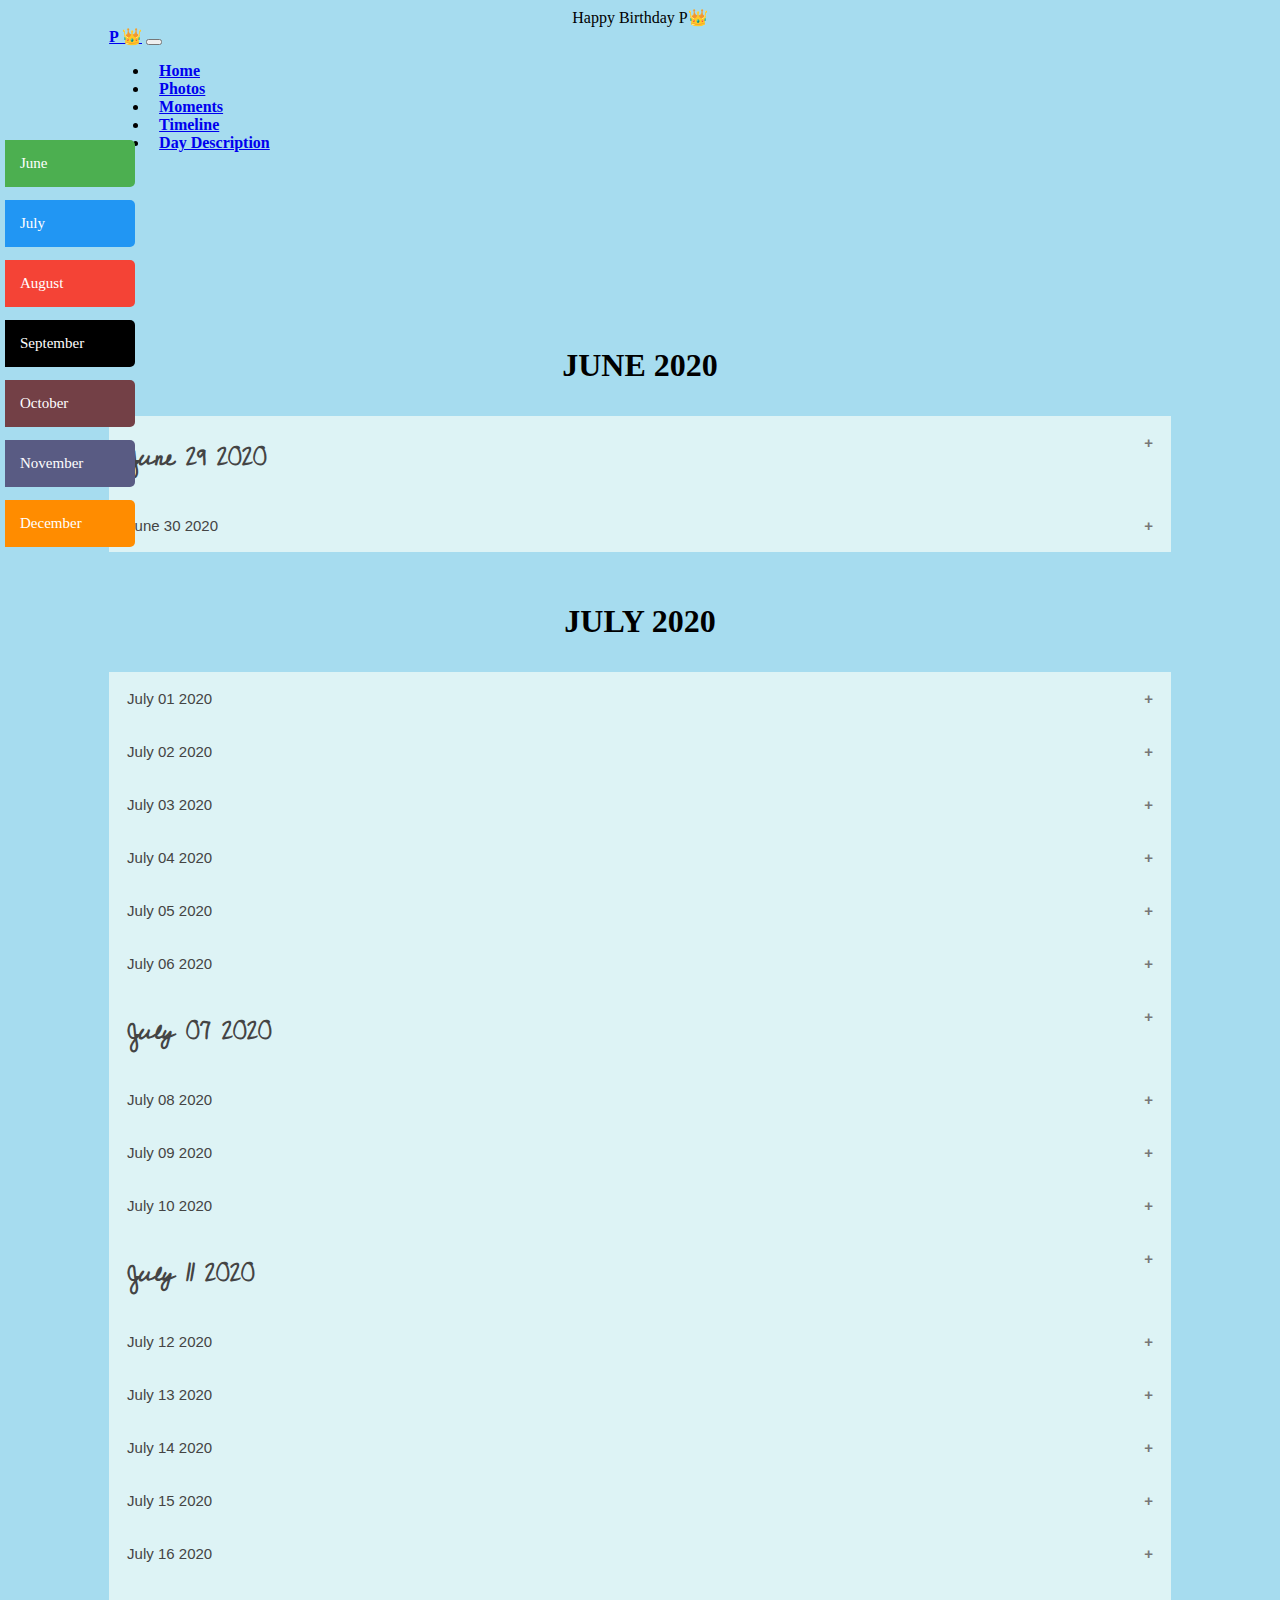
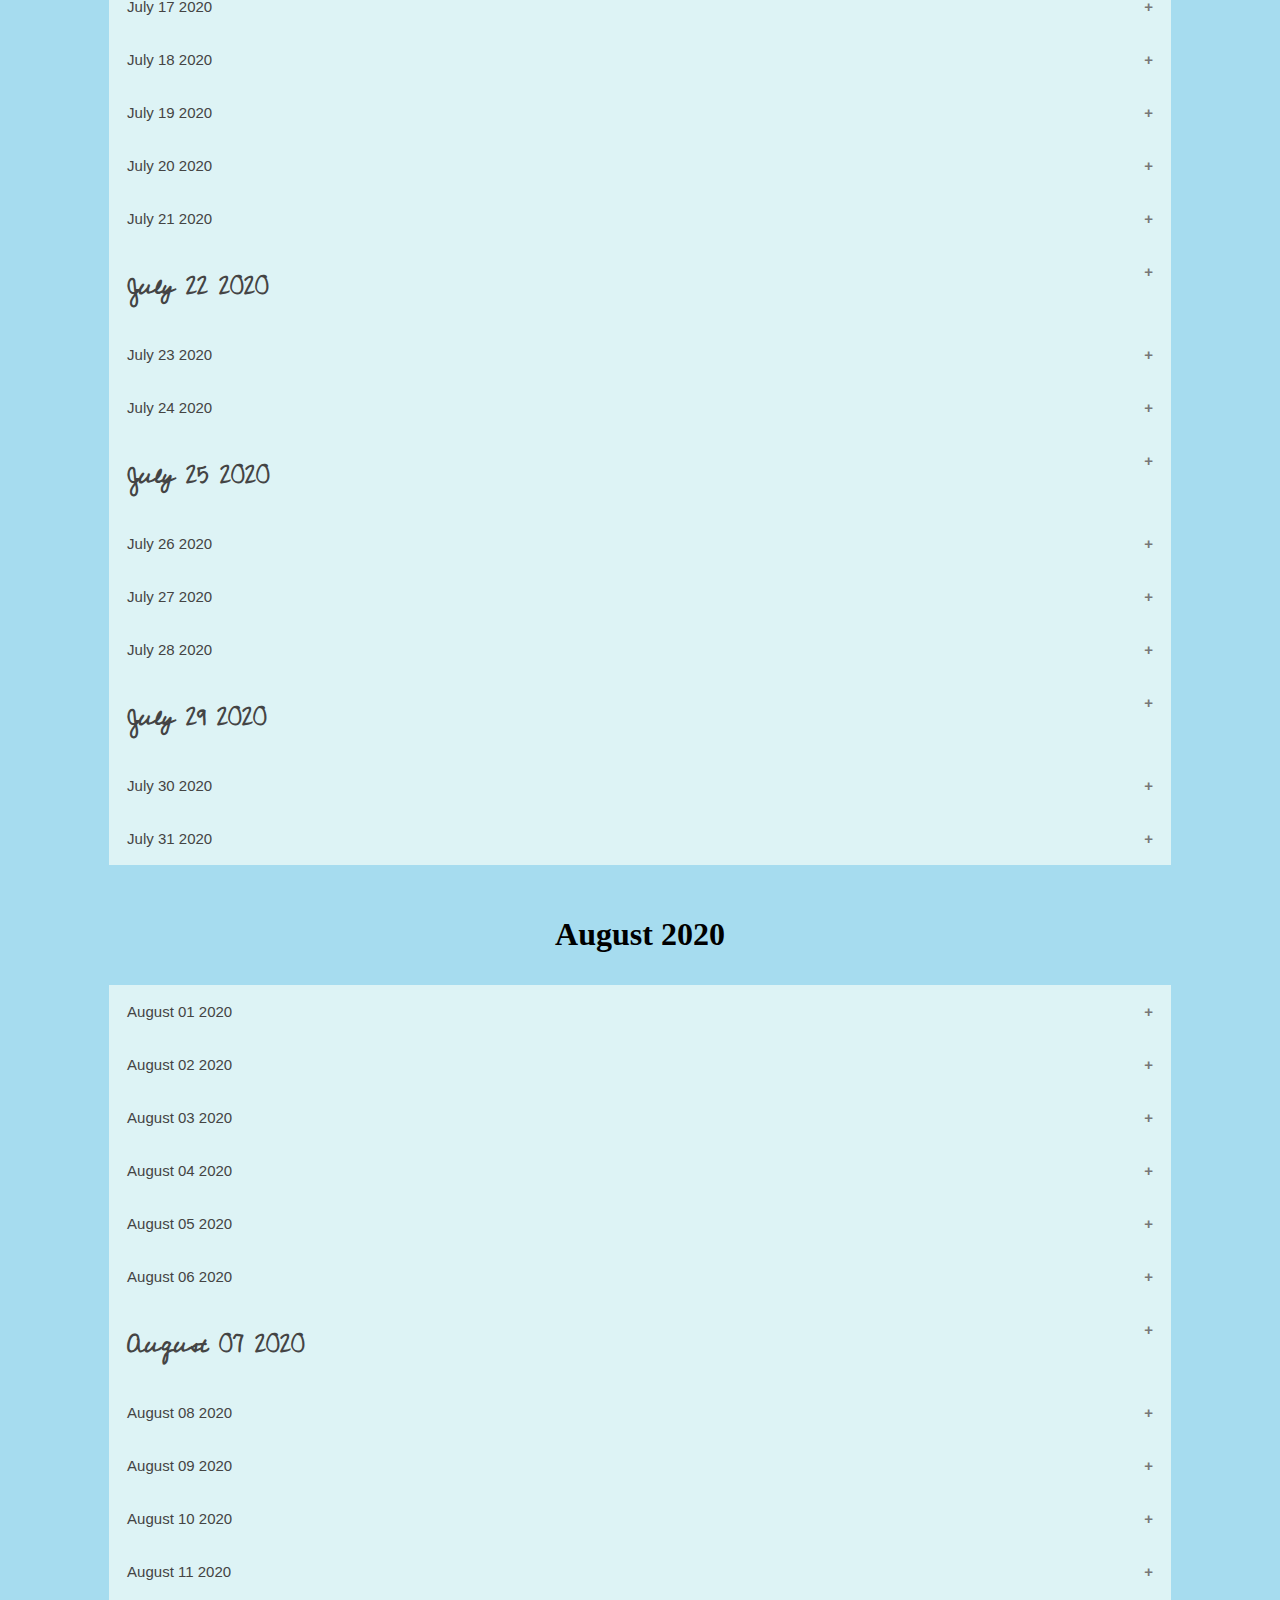
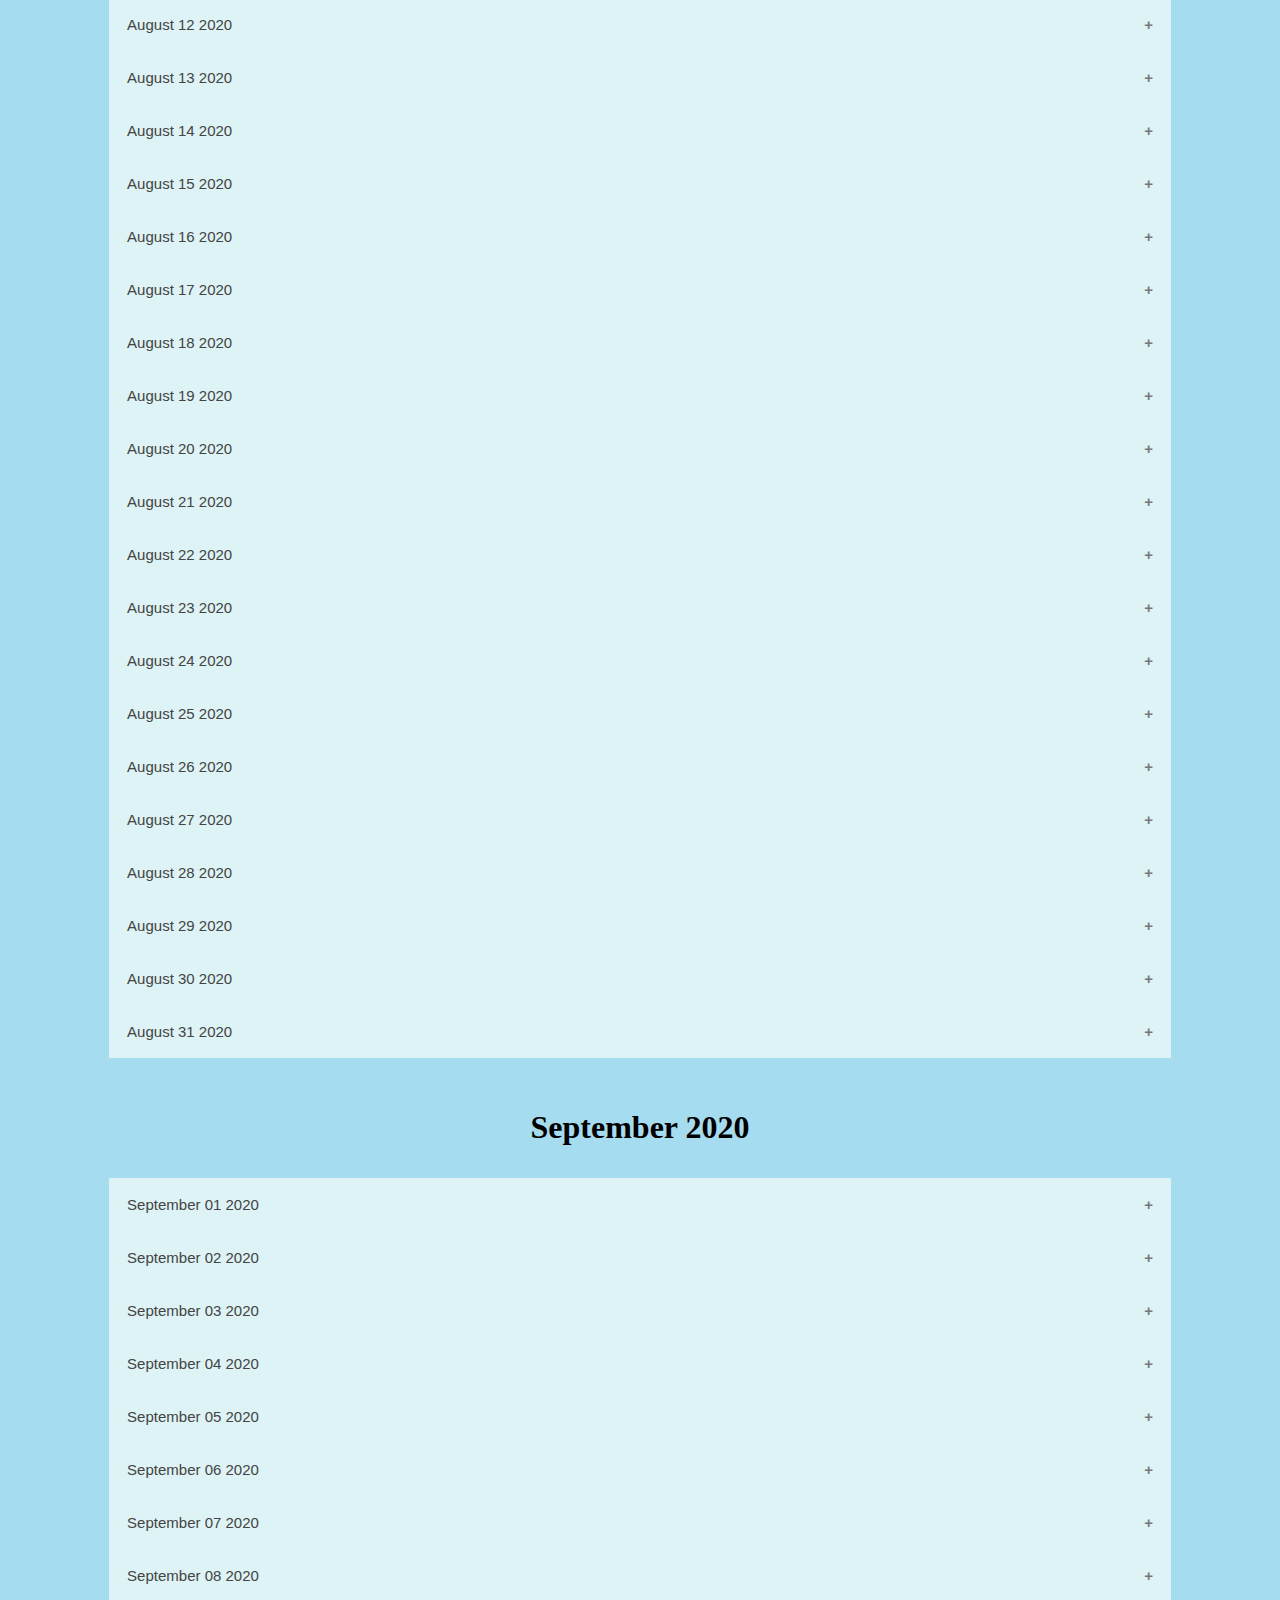
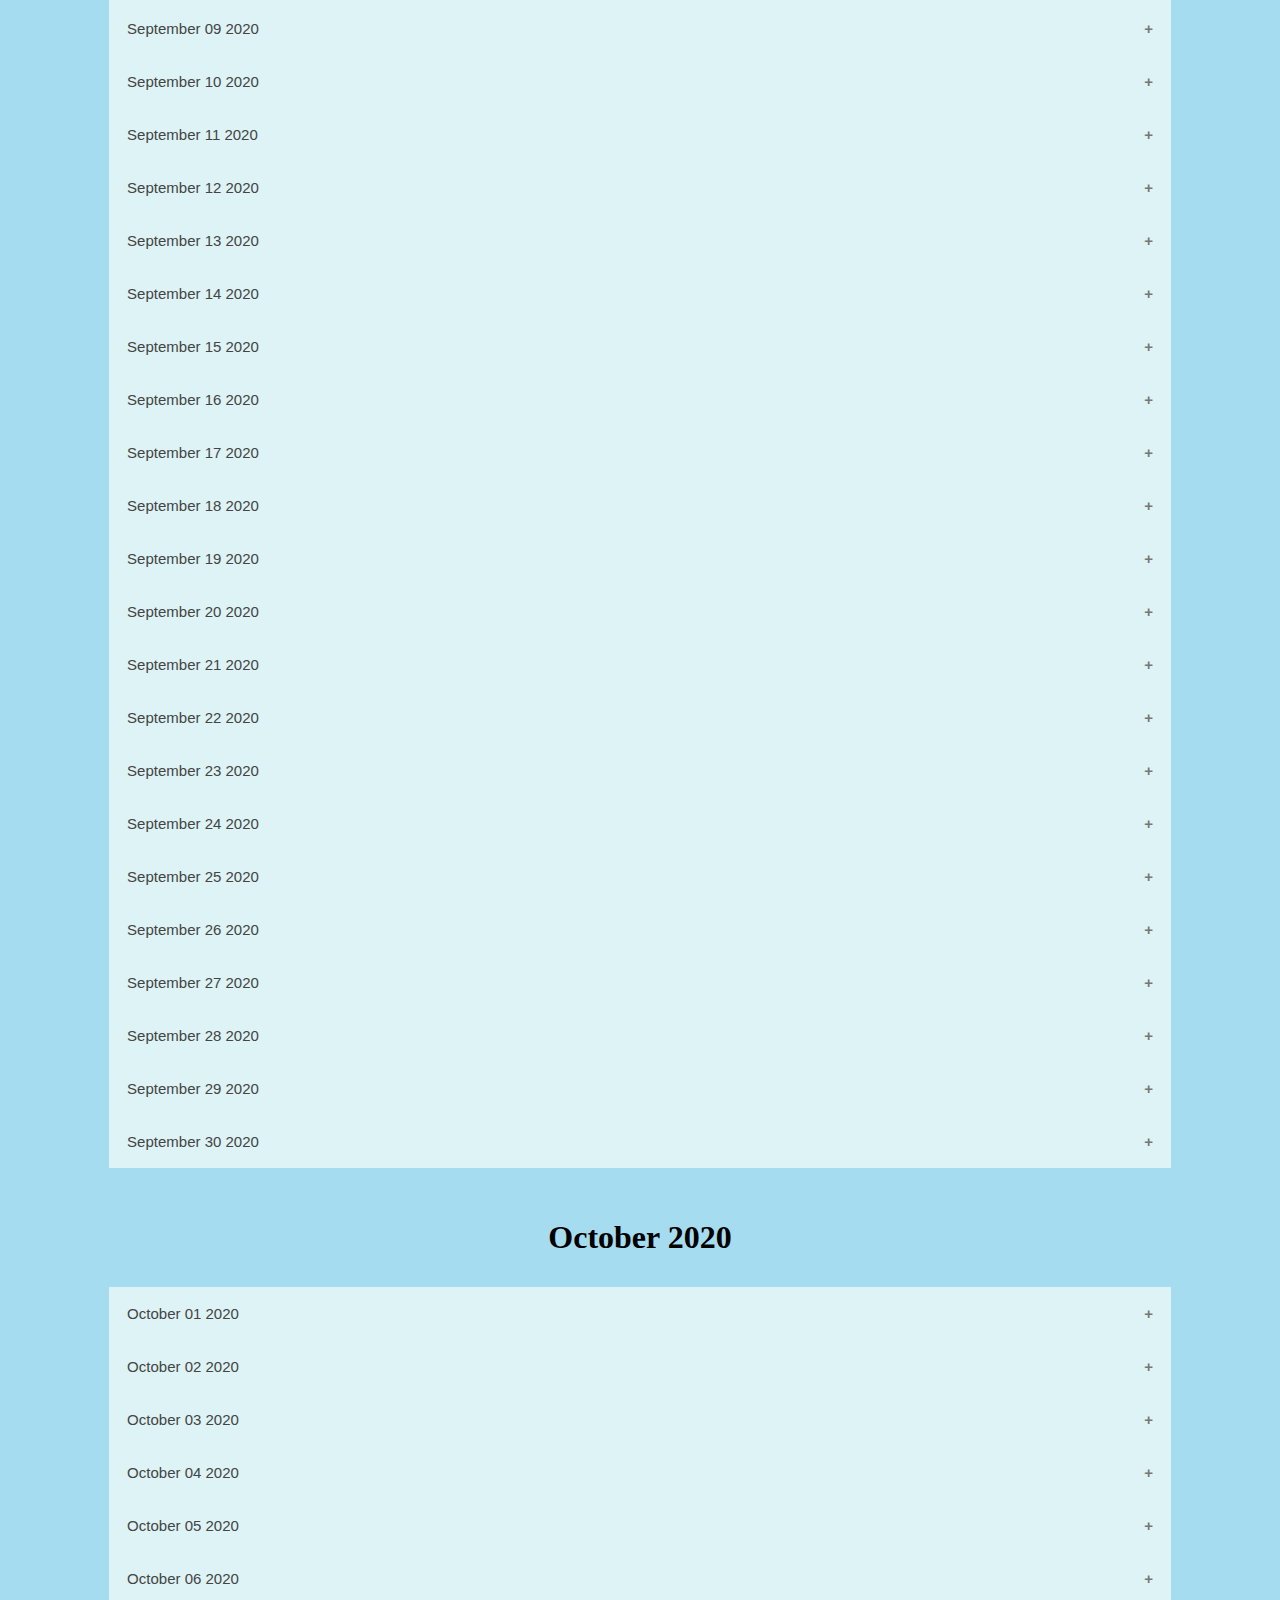
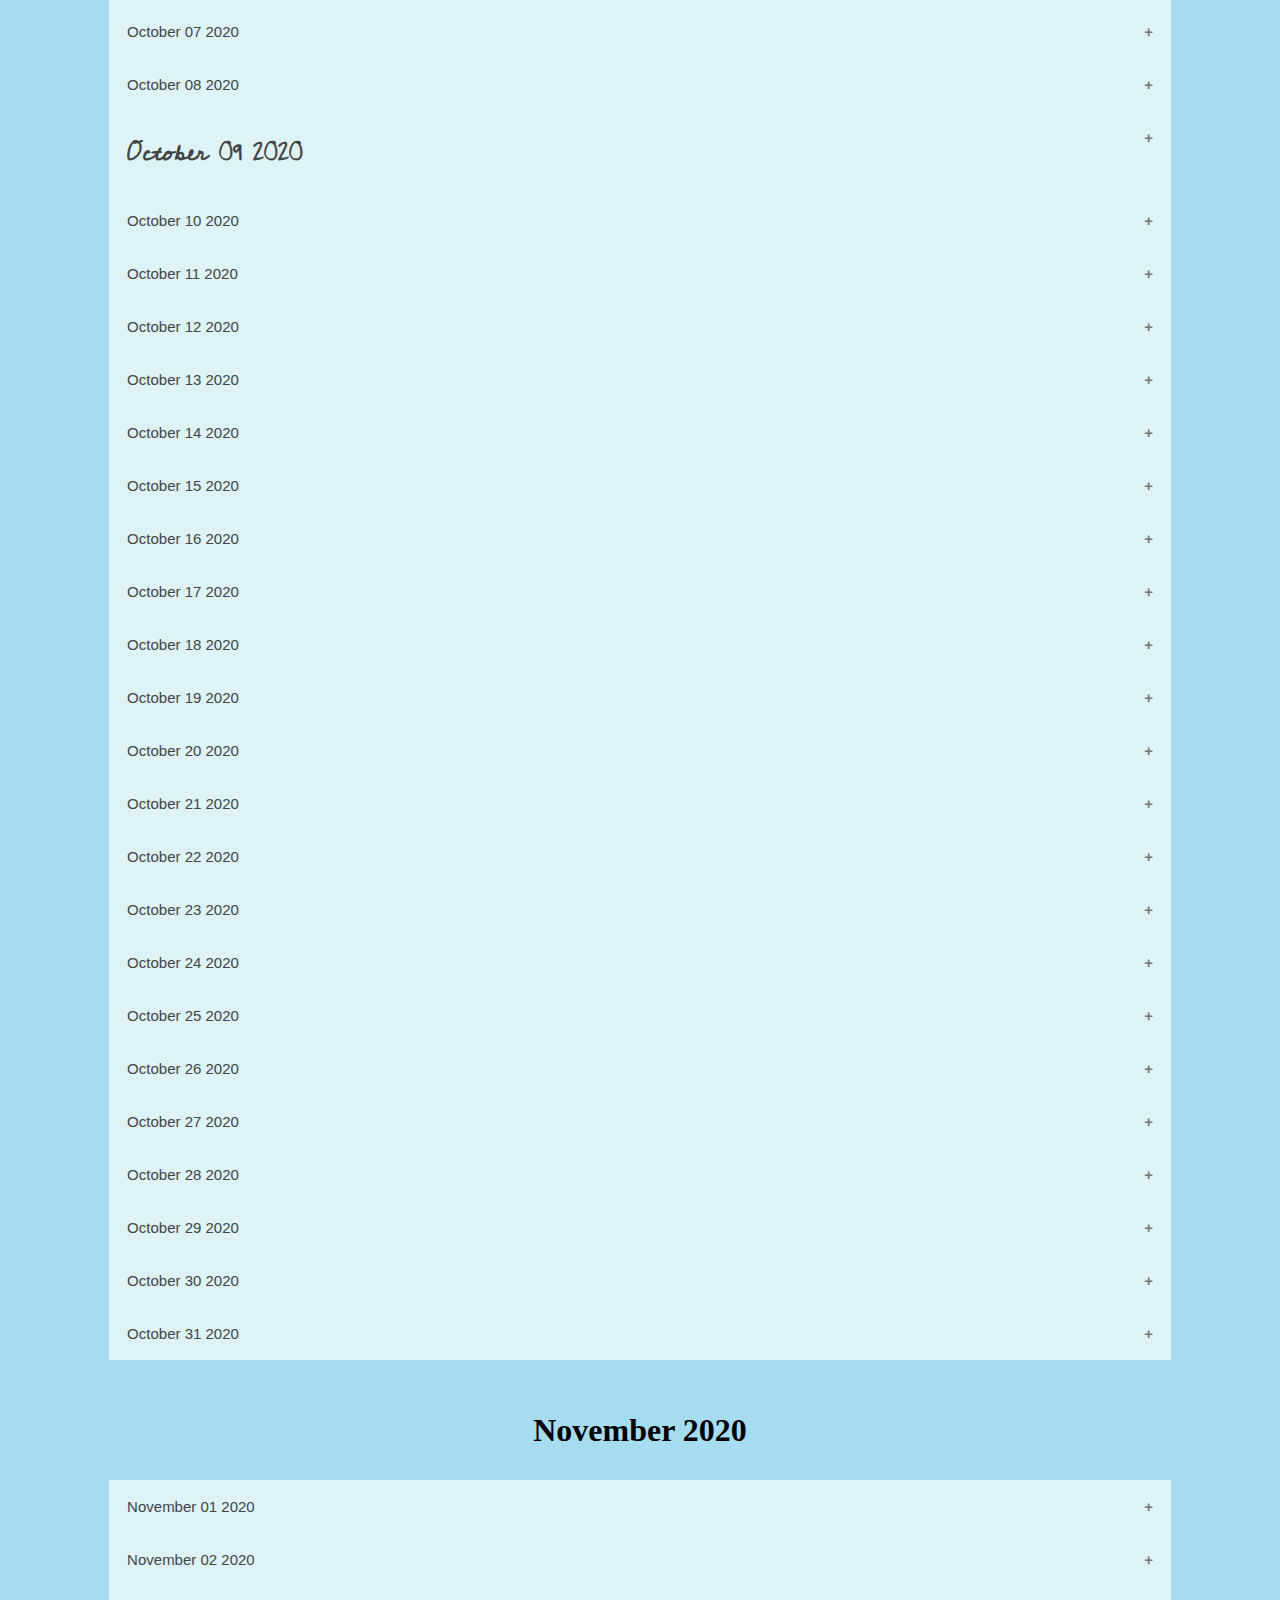
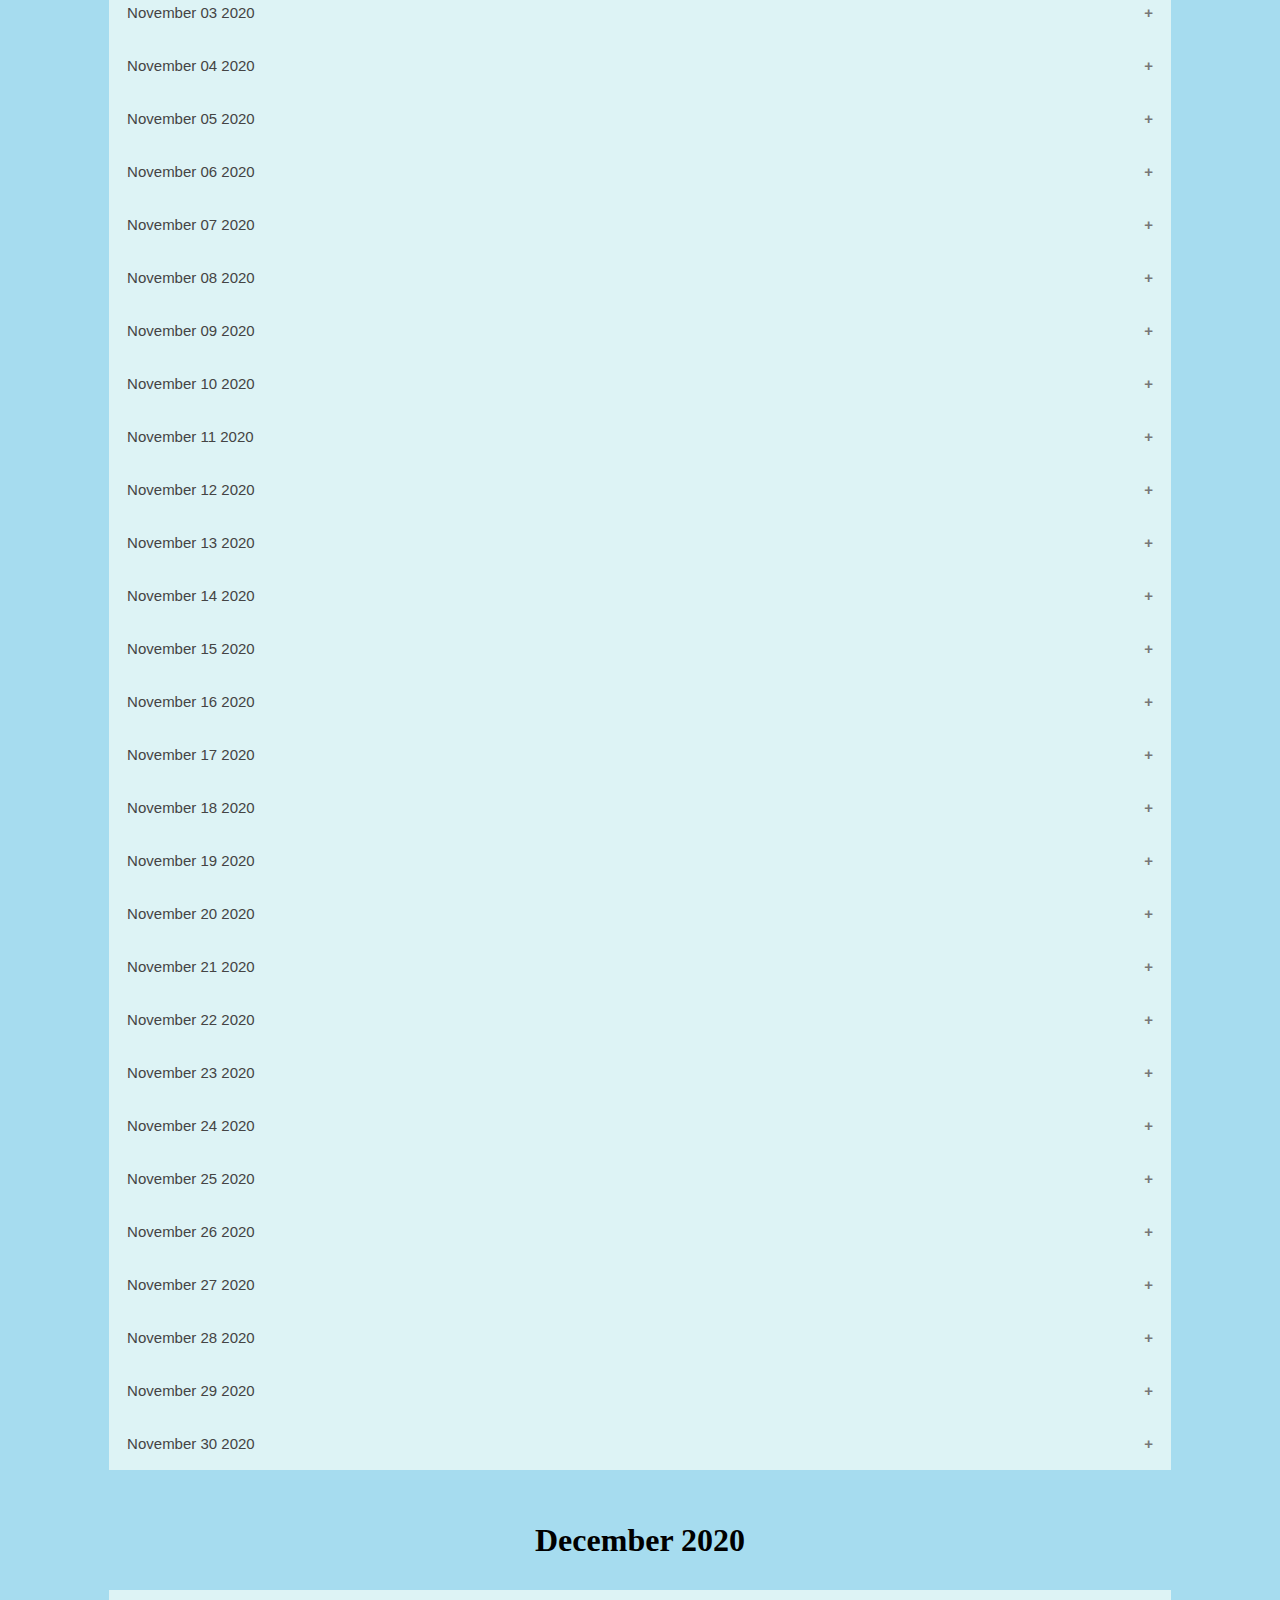
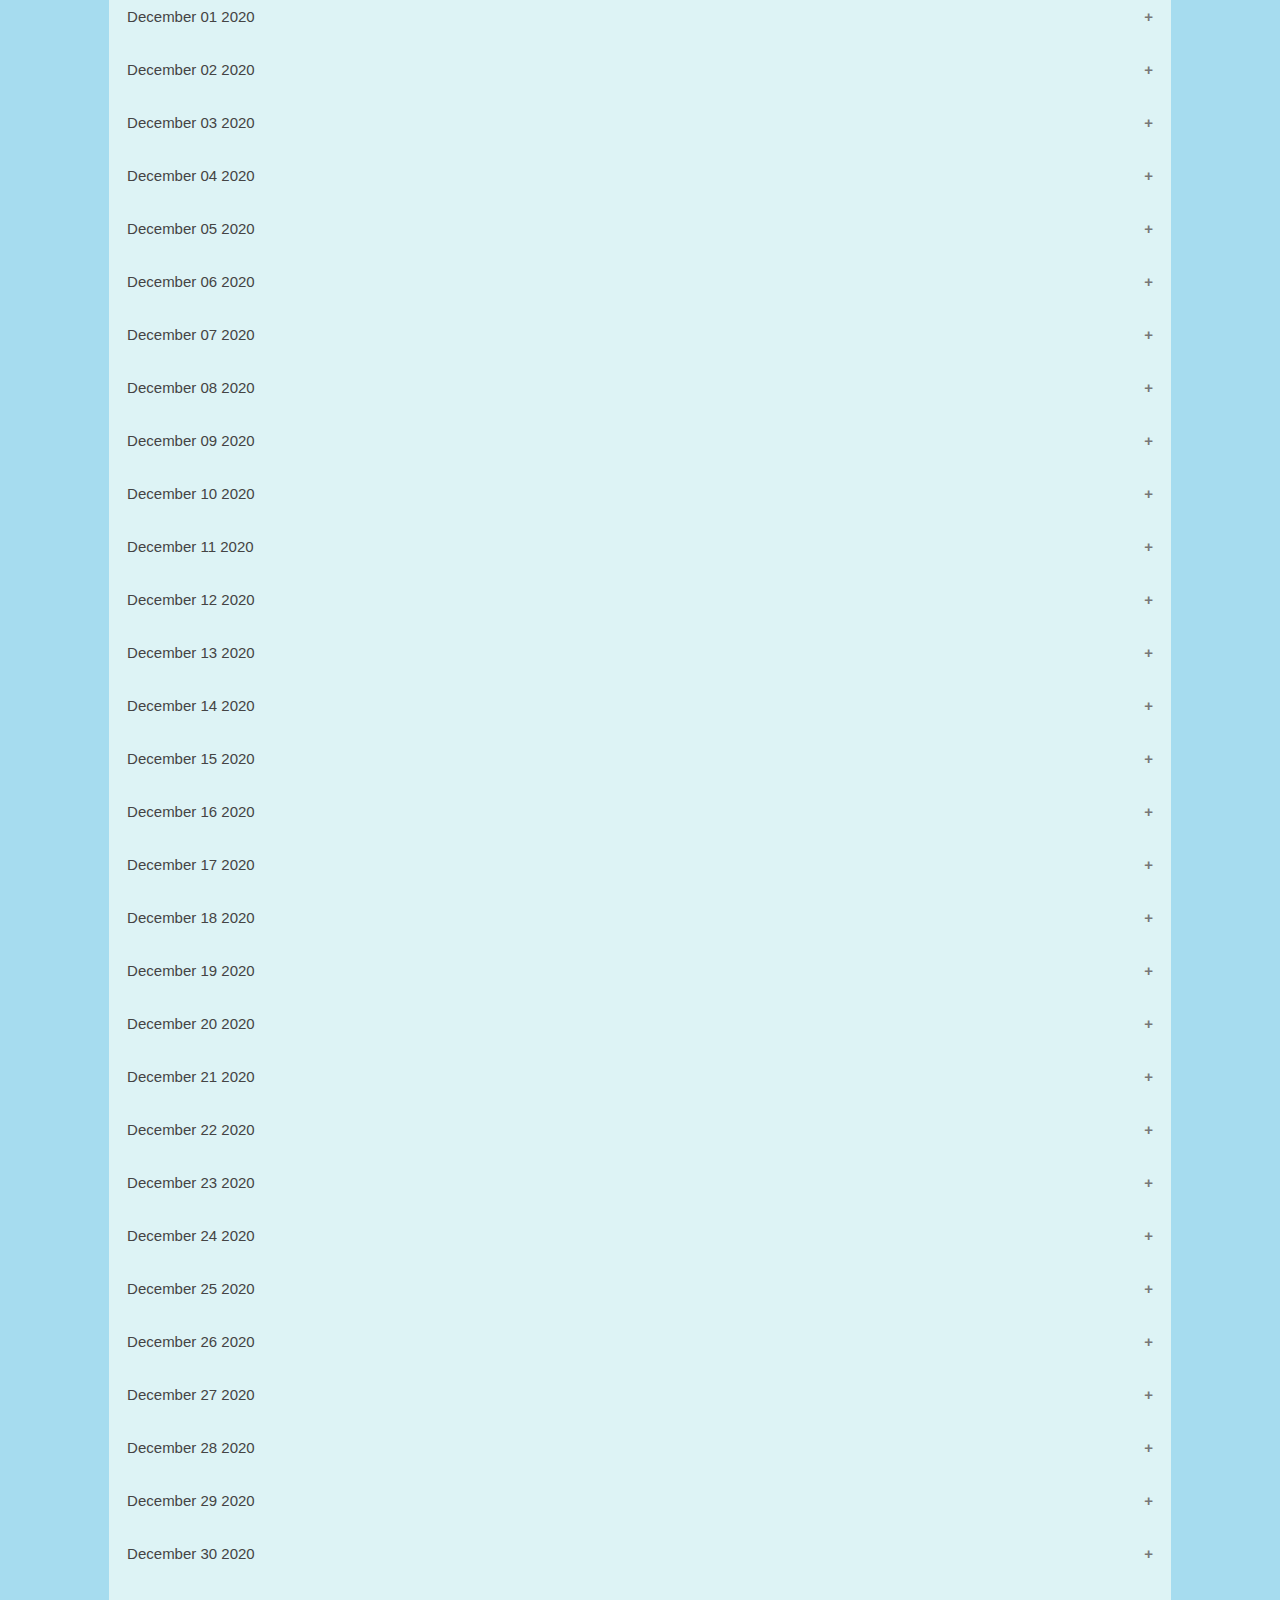
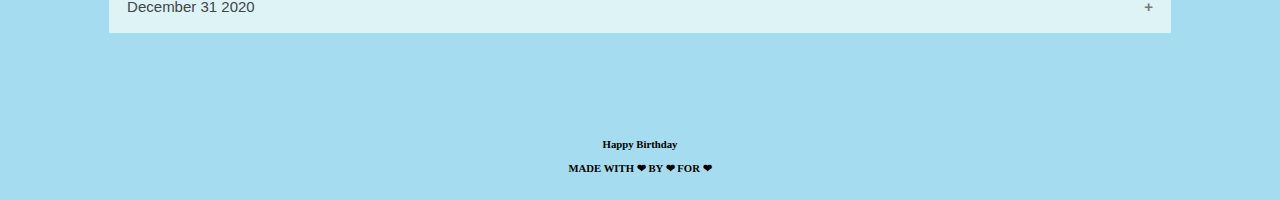
==== commit 1aba057a: "v 2.0.1" ====
--- a/daydescription.html
+++ b/daydescription.html
@@ -631,9 +631,10 @@
   <p>Okayishh day🙂 Idk why I felt that S is coming to jaipur today and we are going to meet tomorrow🥳 I got super excited about it, like super duper excited and then I got to know that he is not in jaipur🥺 Fuck iam feeling so bad now🥺 S keeps on saying “Saturday ko aa raha huna” he makes it sound like an obligation. I feel so bad when he does that. S has changed so much🥺 I didn’t know that going to noida would change him so much🥺 He has only one answer to everything “aisa kuch nahi hai” why is all of this happening🥺 S is changing so much🥺</p>
 </div>
 
-<button class="accordion">October 09 2020</button>
-<div class="panel">
-  <p>Okay, I really don’t know from where to begin 🙈 So I woke up upset, like really very upset🥺 I called chahak and asked about the plan and she asked me to reach hotel by 2. Just when I reached and went to the room, guess whom I saw ? 🙈 Yes yes yes, it was my baby🙈 It was my love♥️ It was my jaan 💕 It was my entire world💕 It was saransh🥰I was literally shocked, I couldn’t move for a miniute or two, I was still trying to comprehend the fact, that yes, S is actually back🙈 Yes S is actually over here, in jaipur ♥️ Fuck, that happiness, I can not even explain in words🙈 I was so happy to see my baby finally♥️ I hugged him so hard♥️ Like so so so so so so hard💕 He was looking so amazing♥️ So basically, it was all planned, his weird behaviour, he lieng to me, he manipulating things🙈 It was planned🙈 He wanted to surprise me🙈 He wanted to make me happy♥️ And he did that💕As decided, we hopped on to each other, laying on the bed, in each other’s arm🥰 It was so beautiful🥰 I just couldn’t resist myself from having sex and so I asked to begin🙈 Sammy had given him a medicine🙈 A medicine to make our experience amazing🙈 He took it, and there we were, having our first round of sex after literally 48 days🙈 Fuck, our first round, fuck, it was entirely filled with lust and the desire which was built because of staying away for so fucking long😈 We did doggy position in the first round only🙈 Oh fuck, I wanted to do that since so long, I wanted to get fucked by S in doggie position and we did it 😈 It was so amazing😈 S is so damm good at it💪🏻 After our first round, we started cuddling and kissing and talking 🙈 S was apologising for his behaviour again and again, but honestly, after seeing him and being in his arms, I literally forgot everything 🙈 All I could think was he and me together🙈We began our second round, and our second round was on the bed only, and then, in the third round, we fucked at table😈 none of my sex sessions and make out sessions with S can beat the table sex session😈 His pushes, his eyes, his talks🤤 Fuck, all that he was speaking, all that he said🤤 I can literally feel the sensations in my body even as I write this🙈 The table sex was amazing and then we were back to cuddling🙈 Me and S had pizza together after so long, we smoked together after so long🙈 My day was superb♥️ We made videos while having sex, we finally have our personal porn collection now🙈 We has such amazing conversations 💕 S has kinda lost the t-shirt I gave him 🥺 I just wish he finds it🥺 Iam so happy that S is finally back♥️ Iam so glad my life is back💕 No matter how many times I say, but thanks will always remain less🙈 I have felt so so so so special today♥️ Love you S♥️</p>
+<button class="accordion"><span class="importantdates">October 09 2020</span></button>
+<div class="panel">
+  <p><span class="nametitle">PRASIDHI:</span>Okay, I really don’t know from where to begin 🙈 So I woke up upset, like really very upset🥺 I called chahak and asked about the plan and she asked me to reach hotel by 2. Just when I reached and went to the room, guess whom I saw ? 🙈 Yes yes yes, it was my baby🙈 It was my love♥️ It was my jaan 💕 It was my entire world💕 It was saransh🥰I was literally shocked, I couldn’t move for a miniute or two, I was still trying to comprehend the fact, that yes, S is actually back🙈 Yes S is actually over here, in jaipur ♥️ Fuck, that happiness, I can not even explain in words🙈 I was so happy to see my baby finally♥️ I hugged him so hard♥️ Like so so so so so so hard💕 He was looking so amazing♥️ So basically, it was all planned, his weird behaviour, he lieng to me, he manipulating things🙈 It was planned🙈 He wanted to surprise me🙈 He wanted to make me happy♥️ And he did that💕As decided, we hopped on to each other, laying on the bed, in each other’s arm🥰 It was so beautiful🥰 I just couldn’t resist myself from having sex and so I asked to begin🙈 Sammy had given him a medicine🙈 A medicine to make our experience amazing🙈 He took it, and there we were, having our first round of sex after literally 48 days🙈 Fuck, our first round, fuck, it was entirely filled with lust and the desire which was built because of staying away for so fucking long😈 We did doggy position in the first round only🙈 Oh fuck, I wanted to do that since so long, I wanted to get fucked by S in doggie position and we did it 😈 It was so amazing😈 S is so damm good at it💪🏻 After our first round, we started cuddling and kissing and talking 🙈 S was apologising for his behaviour again and again, but honestly, after seeing him and being in his arms, I literally forgot everything 🙈 All I could think was he and me together🙈We began our second round, and our second round was on the bed only, and then, in the third round, we fucked at table😈 none of my sex sessions and make out sessions with S can beat the table sex session😈 His pushes, his eyes, his talks🤤 Fuck, all that he was speaking, all that he said🤤 I can literally feel the sensations in my body even as I write this🙈 The table sex was amazing and then we were back to cuddling🙈 Me and S had pizza together after so long, we smoked together after so long🙈 My day was superb♥️ We made videos while having sex, we finally have our personal porn collection now🙈 We has such amazing conversations 💕 S has kinda lost the t-shirt I gave him 🥺 I just wish he finds it🥺 Iam so happy that S is finally back♥️ Iam so glad my life is back💕 No matter how many times I say, but thanks will always remain less🙈 I have felt so so so so special today♥️ Love you S♥️</p>
+  <p><span class="nametitle">SARANSH:</span>Enough lying to P 👑 now, enough weird behavior, enough excuses😚. It was the day when P needed to know that I am in Jaipur🥰. Last night I was talking to her and lying to her, lying about many things so many things😭. I have never lied to P in my past but this time😥 I had to because I know that all of these lies would give me a fruitful result🙈. I talked to chahak and managed to execute the plan all in the way I wanted to😍🙈, though I was a bit scared that P might have an idea about all this😬. Chahak convinced her to come to the hotel. I went there before her and checked in, waited for her to come and ring the bell and there she was😍😍😍. I was in the room, she rang the bell I went to open the door and there she was😍❤️. The look on her face😳 the stillness in her body😶, she was in no position to answer me😻. She stood there and confirmed is it really me😂😅. I took her in and we kissed as discussed. We sat down hugged, kissed, and talked to each other😍😘🙈. She was so surprised to see me. After some time we started having sex, the first round😈. The sex was so amazing can't describe it🙈😈. We did it after so much time. She wanted to do the Doggie position since a long time and there we were fucking in doggie position🤤😋, fuck that was so amazing, she was bending in front of me and I was fucking her from behind😍,🤤 and she was making a video of us having sex. FUCK we started making our personal porn collection🙈🙈, I was fucking her so hard she was moaning so hard. I love it when she moans and whenever she says that she wants to fuck more🥰. We had an amazing first round and after that, we cuddled and smoked🚬 after so long. Smoking a cigarette with P 👑 after such a long time, that felt so good. I apologized to her for my rude behavior but she was so happy with the fact that I was there with her on the bed🥰. As always we started to have a kiss a basic kiss as always and it turned out to be the next round as always. We had sex and before that, she gave me blowjobs🍆💦, FUCK her mouth over there and she gave me so amazing blowjobs I made a video of her while giving me a blowjob🙈. She sucks so great, we had sex on the bed and so amazing sex. The same thing again cuddles, smoke, kiss, sex, repeat♻️. But the third round, we shifted to the table and fucking her at the table was one of the best feelings, we had such a dirty conversation that turned me on more🤤. I started saying dirty things to her and she took it into the most dirtiest conversation🙈🙈. As said before one thing I am sure about that P is going to give me the best sex. We fucked very hard throughout the day, and in the last round I said that I want to cum on her body🙈🙈, she agreed. I fucking came on her boobs😈. In between we had conversations, pizza, and so many cuddles😍🥰, we had terrific sex no doubt. P I love you so much, the feeling of hugging you❤️❤️, watching you is so amazing❤️ and is unbeatable. You are my life, my everything. Lots of love to you my bub❤️💜❤️</p>
 </div>
 
 <button class="accordion">October 10 2020</button>
--- a/css/stylesfordaydescription.css
+++ b/css/stylesfordaydescription.css
@@ -88,3 +88,57 @@
   font-family: 'Cedarville Cursive', cursive;
   font-size: 25px;
 }
+
+#mySidenav a {
+  position: fixed; /* Position them relative to the browser window */
+  left: 5px; /* Position them outside of the screen */
+  transition: 0.3s; /* Add transition on hover */
+  padding: 15px; /* 15px padding */
+  width: 100px; /* Set a specific width */
+  text-decoration: none; /* Remove underline */
+  font-size: 15px; /* Increase font size */
+  color: white; /* White text color */
+  border-radius: 0 5px 5px 0; /* Rounded corners on the top right and bottom right side */
+}
+
+#mySidenav a:hover {
+  left: 0; /* On mouse-over, make the elements appear as they should */
+}
+
+
+#june {
+  top: 140px;
+  background-color: #4CAF50;
+
+}
+
+#july {
+  top: 200px;
+  background-color: #2196F3;
+}
+
+#august {
+  top: 260px;
+  background-color: #f44336;
+}
+
+#september {
+  top: 320px;
+  background-color: #000;
+}
+
+#october {
+  top: 380px;
+  background-color: #734046;
+
+}
+
+#november {
+  top: 440px;
+  background-color: #595b83;
+}
+
+#december {
+  top: 500px;
+  background-color: #FF8C00;
+}
